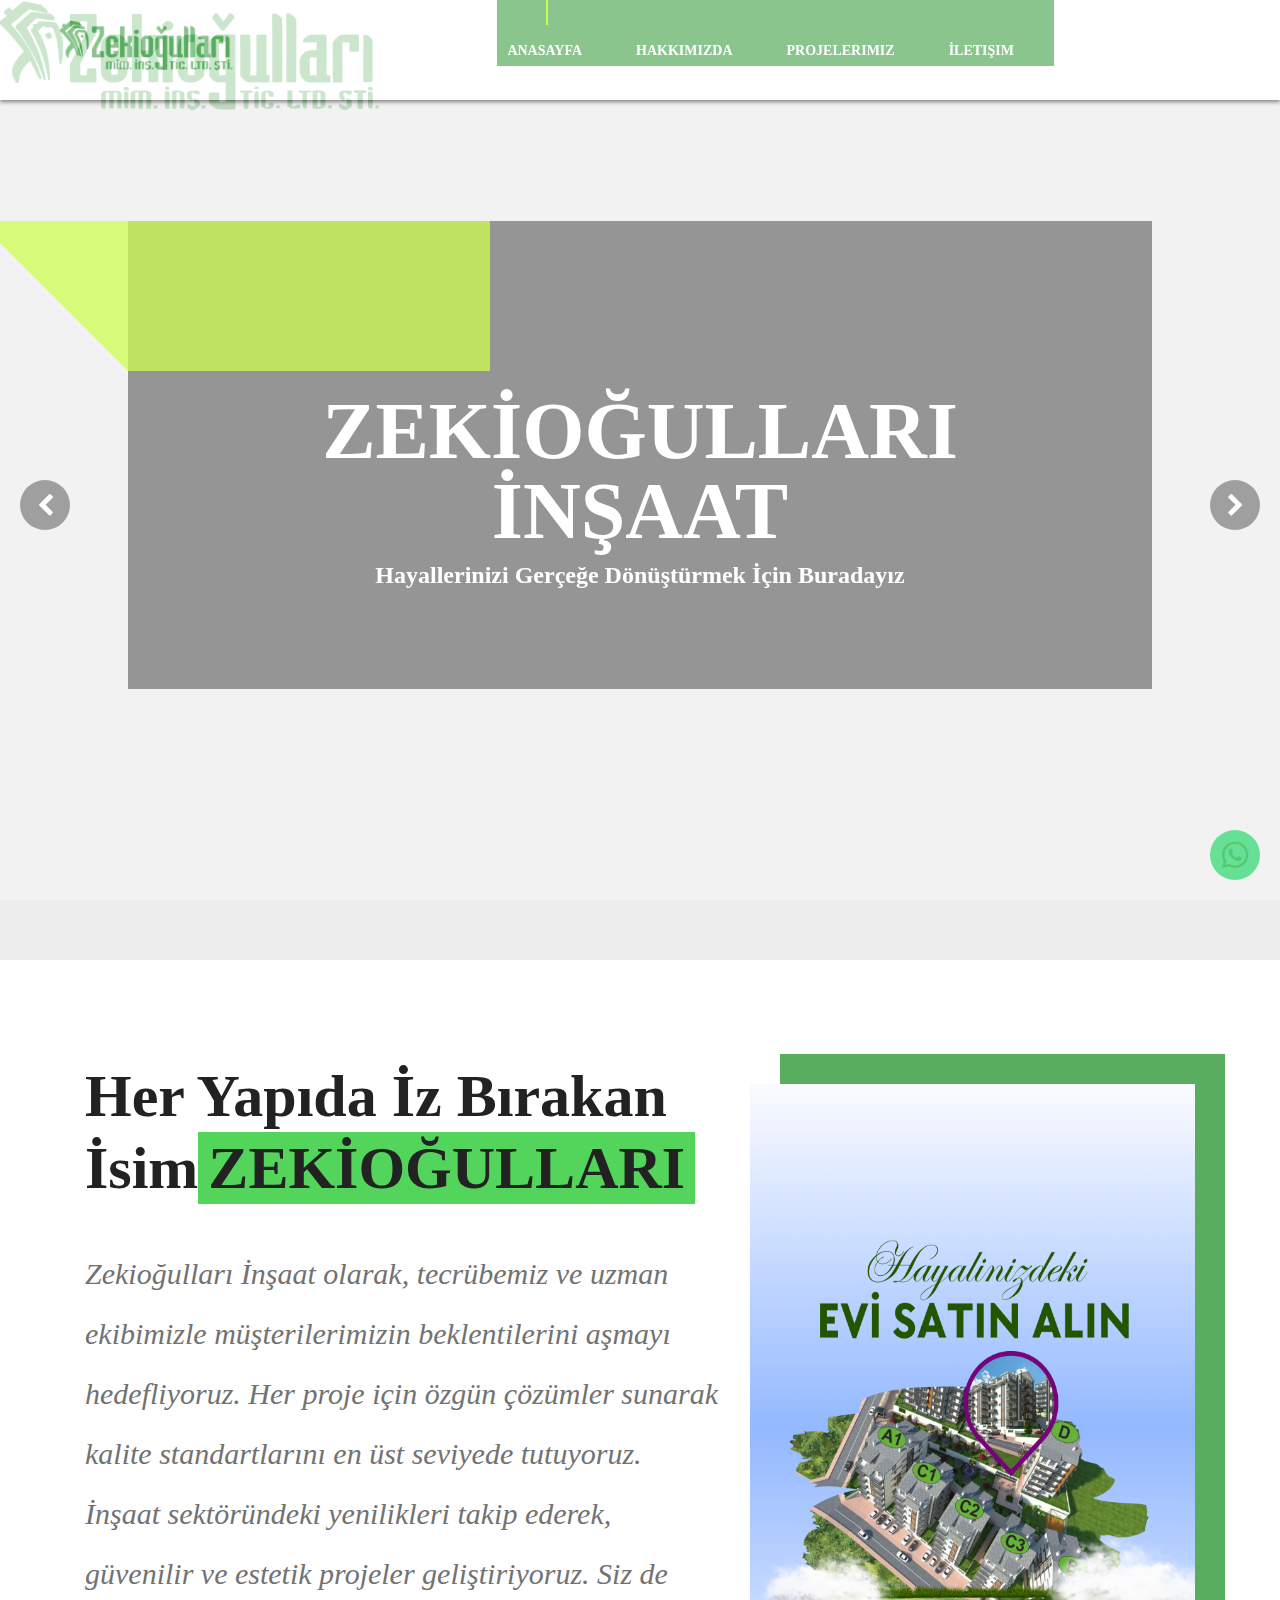
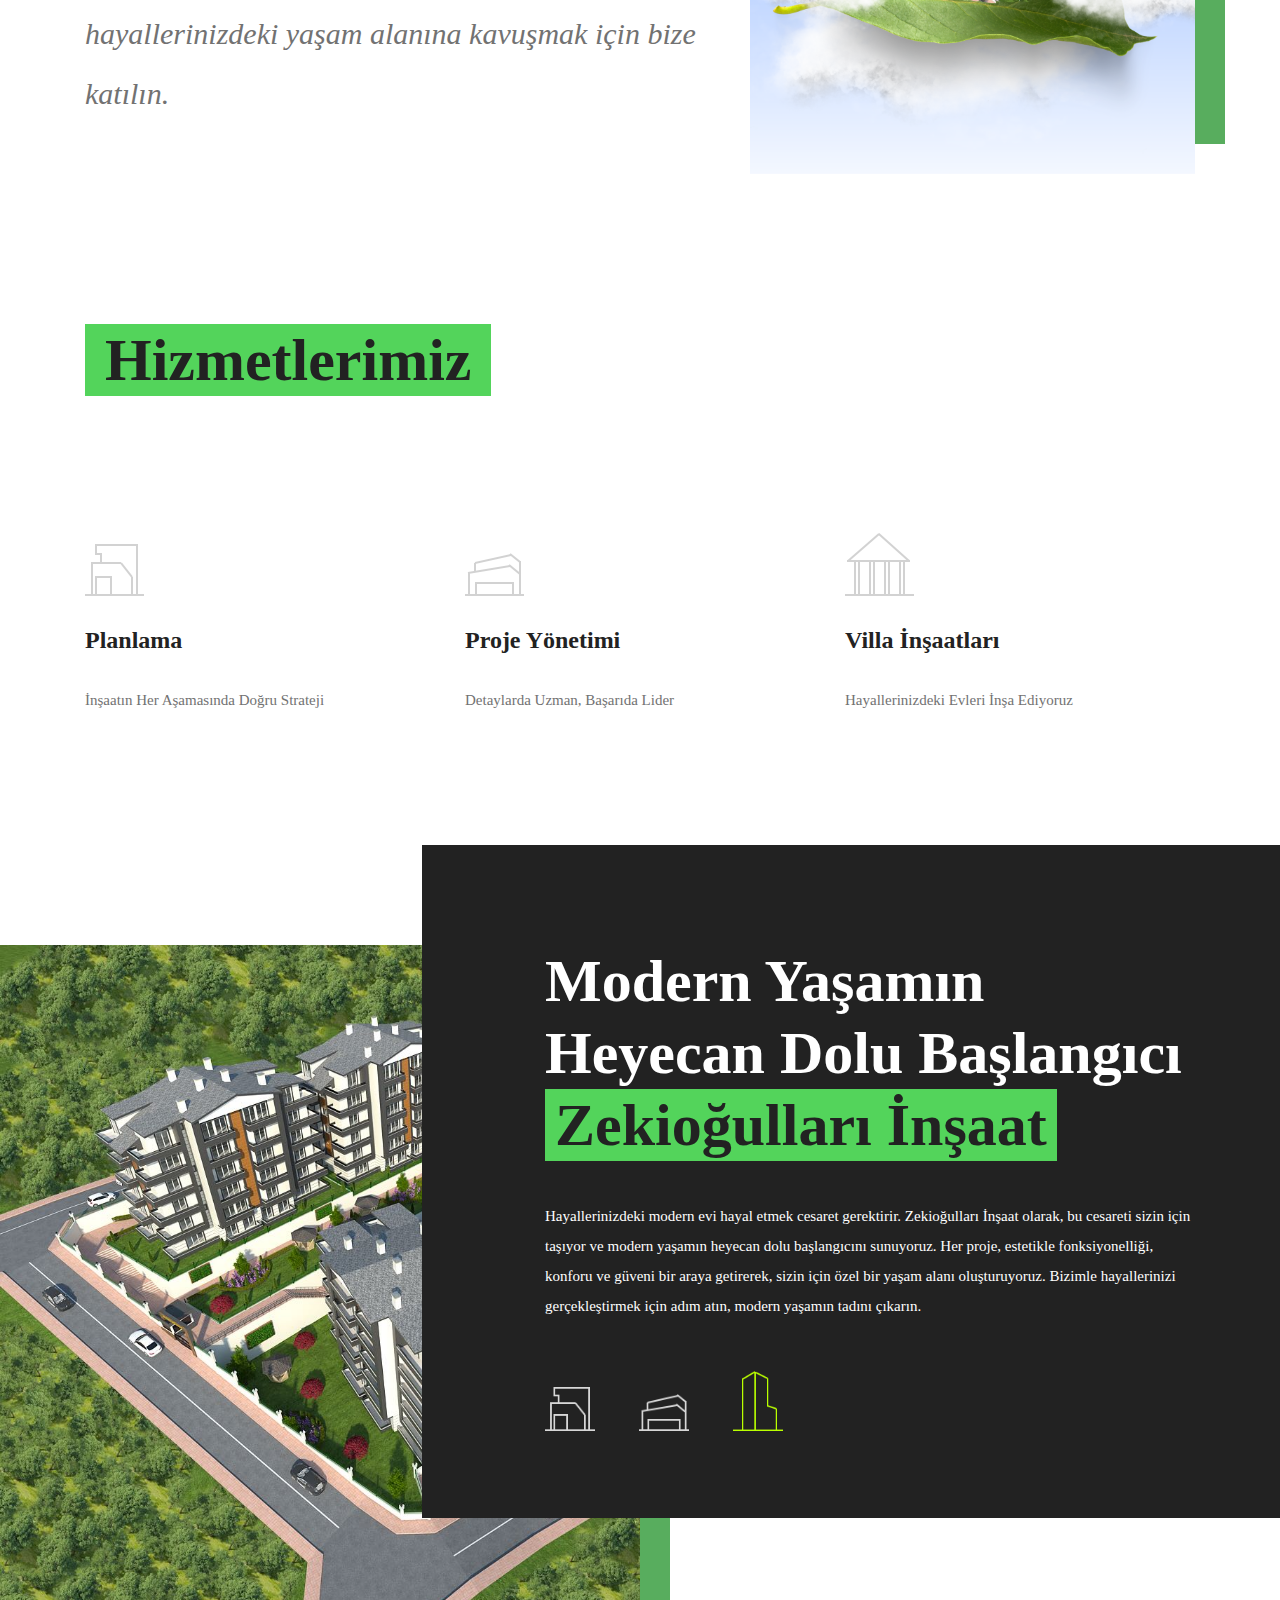
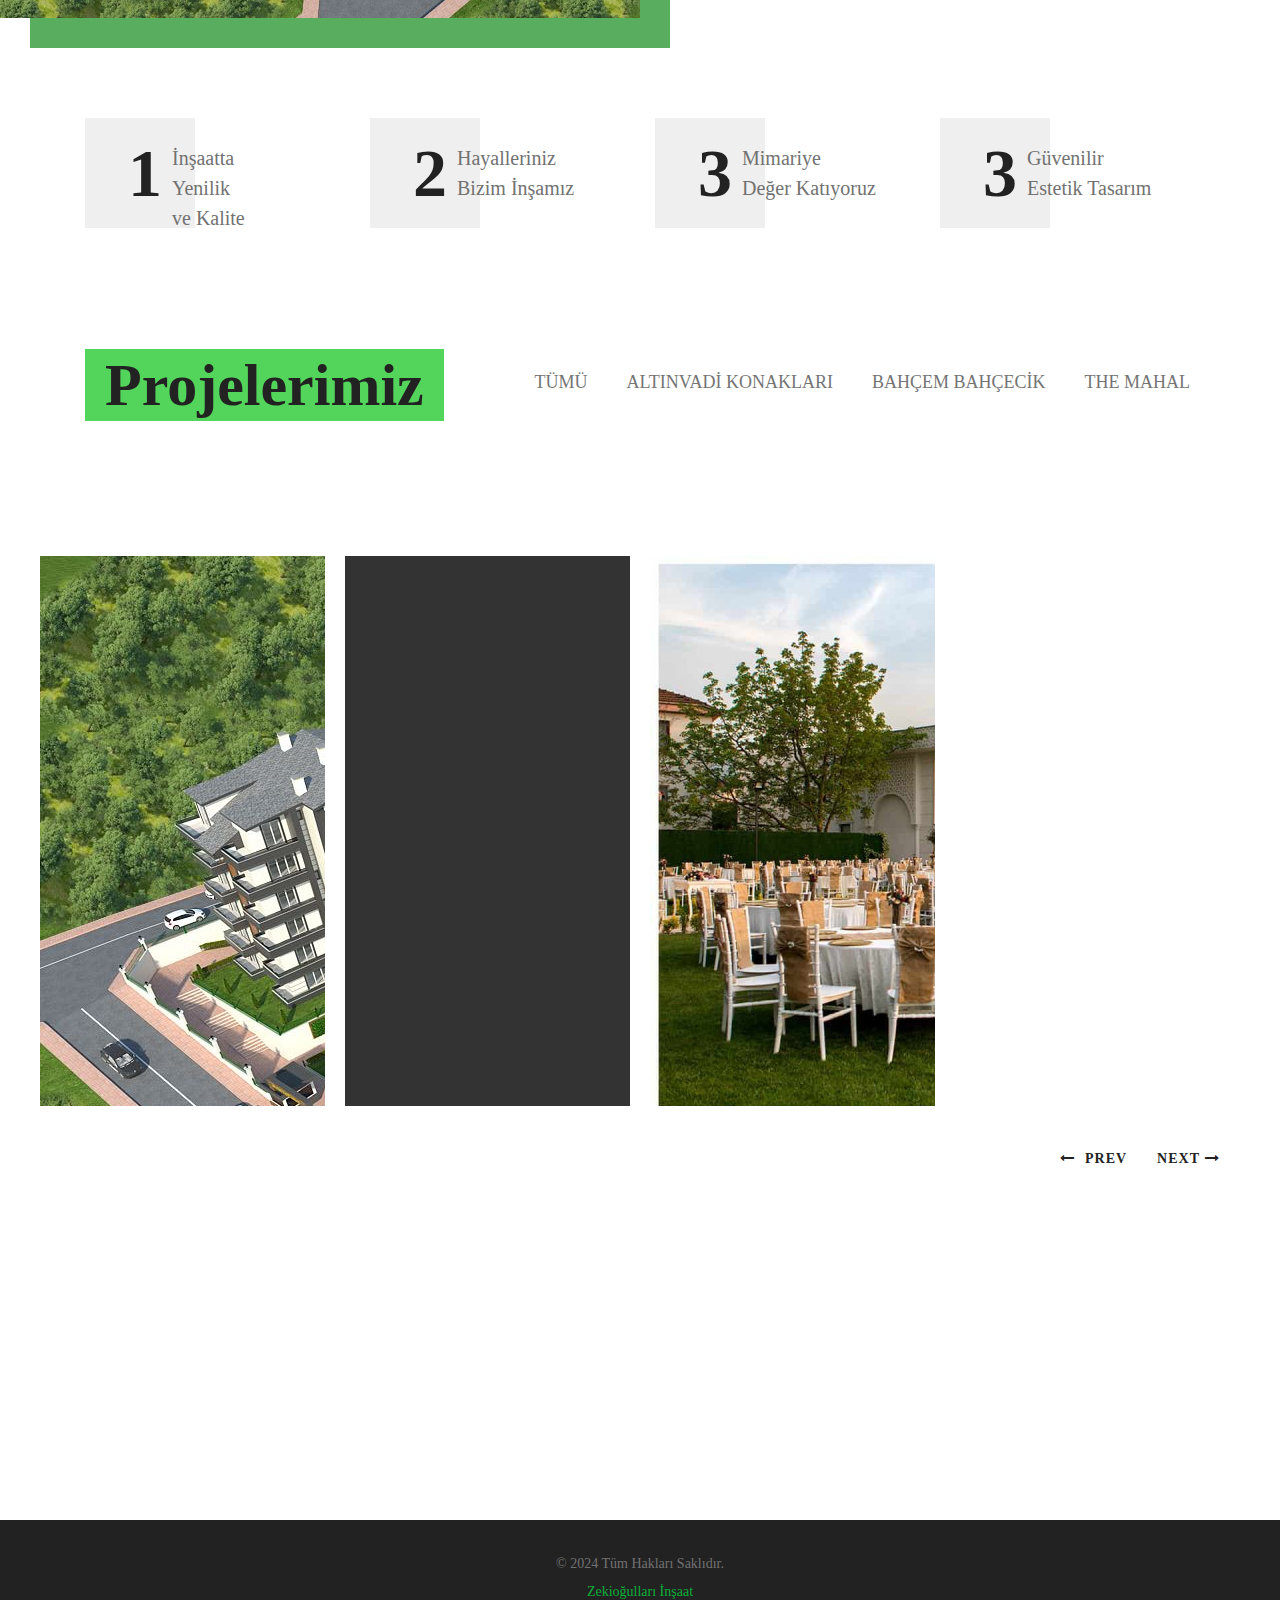
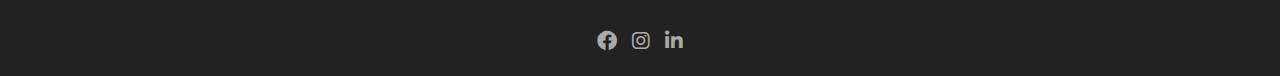
==== index.html @ 8545dc99 "xc" ====
<!DOCTYPE html>
<html lang="en">
  <head>
    <title>Zekioğulları İnşaat</title>
    <meta charset="UTF-8" />
    <meta
      name="description"
      content="Zekioğulları İnşaat, Başiskele, Kocaeli'de estetik ve güvenilir inşaat hizmetleri sunmaktadır. Projelerimizi keşfedin ve bizimle iletişime geçin."
    />
    <meta
      name="keywords"
      content="zekioğulları inşaat, başiskele inşaat firmaları, kocaeli inşaat şirketleri, estetik inşaat projeleri"
    />
    <meta name="viewport" content="width=device-width, initial-scale=1.0" />
    <!-- Favicon -->
    <link href="img/logom.png" rel="shortcut icon" />
    <link
      rel="stylesheet"
      href="https://cdnjs.cloudflare.com/ajax/libs/font-awesome/6.0.0-beta3/css/all.min.css"
    />
    <!-- Google Fonts -->
    <link
      href="https://fonts.googleapis.com/css?family=Roboto:300,400,500,700"
      rel="stylesheet"
    />
    <!-- Stylesheets -->
    <link rel="stylesheet" href="css/bootstrap.min.css" />
    <link rel="stylesheet" href="css/font-awesome.min.css" />
    <link rel="stylesheet" href="css/animate.css" />
    <link rel="stylesheet" href="css/owl.carousel.css" />
    <link rel="stylesheet" href="css/style.css" />
    <a href="#" id="scrollToTopButton" class="scroll-to-top"
      ><i class="fa fa-angle-up"></i
    ></a>
  </head>
  <body>
    <!-- Page Preloder -->
    <div id="preloder">
		<!-- Logo -->
		<img class="logo" src="img/zlogo.png" alt="Your Logo">
		<!-- Loader -->
		<div class="loader"></div>
	</div>

    <!-- Header section start -->
    <header class="header-area">
      <a href="home.html" class="logo-area">
        <img style="height: 50px" src="img/zlogo.png" alt="" />
      </a>
      <div class="nav-switch">
        <i class="fa fa-bars"></i>
      </div>
      
    <div class="phone-number"><i class="fas fa-phone"></i> 0262 343 44 41</div>
      <nav class="nav-menu">
        <ul>
          <li class="active"><a href="index.html">Anasayfa</a></li>
          <li><a href="about.html">Hakkımızda</a></li>
          <li><a href="portfolio.html">Projelerimiz</a></li>
          <li><a href="contact.html">İletişim</a></li>
        </ul>
      </nav>
    </header>
    <!-- Header section end -->

    <!-- Hero section start -->
	
    <section class="hero-section">
      <div class="hero-slider">
        <div class="hero-slide-item set-bg" data-setbg="img/bggg.jpg">
          <div class="slide-inner">
            <div class="slide-content">
              <h2>ZEKİOĞULLARI İNŞAAT</h2>
              <h3 style="color: white">
                Hayallerinizi Gerçeğe Dönüştürmek İçin Buradayız
              </h3>
            </div>
          </div>
        </div>
        <div class="hero-slide-item set-bg" data-setbg="img/bgg.jpg ">
          <div class="slide-inner">
            <div class="slide-content">
              <h2>ZEKİOĞULLARI İNŞAAT</h2>
              <h3 style="color: white">Estetik Tasarımlar, Güçlü İnşaatlar</h3>
            </div>
          </div>
        </div>
      </div>
    </section>
    <!-- Hero section end -->
    <!-- <div class="divider"></div> -->
    <!-- Intro section start -->
    <section class="intro-section pt100 pb50">
      <div class="container">
        <div class="row">
          <div class="col-lg-7 intro-text mb-5 mb-lg-0">
            <h2 class="sp-title">
              Her Yapıda İz Bırakan İsim<span>ZEKİOĞULLARI</span>
            </h2>
            <p style="font-size: 30px; font-style: italic">
              Zekioğulları İnşaat olarak, tecrübemiz ve uzman ekibimizle
              müşterilerimizin beklentilerini aşmayı hedefliyoruz. Her proje
              için özgün çözümler sunarak kalite standartlarını en üst seviyede
              tutuyoruz. İnşaat sektöründeki yenilikleri takip ederek, güvenilir
              ve estetik projeler geliştiriyoruz. Siz de hayallerinizdeki yaşam
              alanına kavuşmak için bize katılın.
            </p>
          </div>
          <div style="display: inline-flex; " class="col-lg-5 pt-4 ">
            <img style="box-shadow: 30px -30px #58ad5e;" src="img/hayal.png" alt="" />
          </div>
        </div>
      </div>
    </section>
	
    <!-- Intro section end -->

    <!-- Service section start -->
    <section class="service-section spad">
      <div class="container">
        <div class="section-title">
          <h2>Hizmetlerimiz</h2>
        </div>
        <div class="row">
          <div  class="col-lg-4 col-md-6">
            <div class="service-box">
              <div class="sb-icon">
                <div class="sb-img-icon">
                  <img src="img/icon/dark/1.png" alt="" />
                </div>
              </div>
              <h3>Planlama</h3>
              <p>İnşaatın Her Aşamasında Doğru Strateji</p>
            
            </div>
          </div>
          <div class="col-lg-4 col-md-6">
            <div class="service-box">
              <div class="sb-icon">
                <div class="sb-img-icon">
                  <img src="img/icon/dark/2.png" alt="" />
                </div>
              </div>
              <h3>Proje Yönetimi</h3>
              <p>Detaylarda Uzman, Başarıda Lider</p>
              
            </div>
          </div>
          <div class="col-lg-4 col-md-6">
            <div class="service-box">
              <div class="sb-icon">
                <div class="sb-img-icon">
                  <img src="img/icon/dark/6.png" alt="" />
                </div>
              </div>
              <h3>Villa İnşaatları</h3>
              <p>Hayallerinizdeki Evleri İnşa Ediyoruz</p>
              
            </div>
          </div>
        </div>
      </div>
    </section>
    <!-- Service section end -->

    <!-- CTA section start -->
    <section class="cta-section pt100 pb50">
      <div class="cta-image-box"></div>
      <div class="container">
        <div class="row">
          <div class="col-lg-7 pl-lg-0 offset-lg-5 cta-content">
            <h2 class="sp-title">
              Modern Yaşamın Heyecan Dolu Başlangıcı
              <span>Zekioğulları İnşaat</span>
            </h2>
            <p>
              Hayallerinizdeki modern evi hayal etmek cesaret gerektirir.
              Zekioğulları İnşaat olarak, bu cesareti sizin için taşıyor ve
              modern yaşamın heyecan dolu başlangıcını sunuyoruz. Her proje,
              estetikle fonksiyonelliği, konforu ve güveni bir araya getirerek,
              sizin için özel bir yaşam alanı oluşturuyoruz. Bizimle
              hayallerinizi gerçekleştirmek için adım atın, modern yaşamın
              tadını çıkarın.
            </p>
            <div class="cta-icons">
              <div class="cta-img-icon">
                <img src="img/icon/light/1.png" alt="" />
              </div>
              <div class="cta-img-icon">
                <img src="img/icon/light/2.png" alt="" />
              </div>
              <div class="cta-img-icon">
                <img src="img/icon/color/3.png" alt="" />
              </div>
            </div>
          </div>
        </div>
      </div>
    </section>
    <!-- CTA section end -->

    <!-- Milestones section start -->
    <section class="milestones-section spad">
      <div class="container">
        <div class="row">
          <div class="col-lg-3 col-md-6">
            <div class="milestone">
              <h2>1</h2>
              <p>İnşaatta <br />Yenilik <br />ve Kalite</p>
            </div>
          </div>
          <div class="col-lg-3 col-md-6">
            <div class="milestone">
              <h2>2</h2>
              <p>Hayalleriniz <br />Bizim İnşamız</p>
            </div>
          </div>
          <div class="col-lg-3 col-md-6">
            <div class="milestone">
              <h2>3</h2>
              <p>Mimariye <br />Değer Katıyoruz</p>
            </div>
          </div>

          <div class="col-lg-3 col-md-6">
            <div class="milestone">
              <h2>3</h2>
              <p>Güvenilir<br />Estetik Tasarım</p>
            </div>
          </div>
        </div>
      </div>
    </section>
    <!-- Milestones section end -->

    <!-- Projects section start -->
    <div class="projects-section pb50">
      <div class="container">
        <div class="row">
          <div class="col-lg-3">
            <div class="section-title">
              <h1>Projelerimiz</h1>
            </div>
          </div>
          <div class="col-lg-9">
            <ul class="projects-filter-nav">
              <li class="btn-filter" data-filter="*">TÜMÜ</li>
              <li class="btn-filter" data-filter=".altinvadi">
                ALTINVADİ KONAKLARI
              </li>
              <li class="btn-filter" data-filter=".cami">BAHÇEM BAHÇECİK</li>
              <li class="btn-filter" data-filter=".kenya">THE MAHAL</li>
            </ul>
          </div>
        </div>
      </div>
      <div id="projects-carousel" class="projects-slider">
        <div
          class="single-project set-bg altinvadi"
          data-setbg="img/projects/altvadi.jpg"
        >
          <div class="project-content">
            <h2>
              Altınvadi <br />
              Konakları
            </h2>
            <p>2022</p>
            <a href="altinvadi.html" class="seemore">İNCELE </a>
          </div>
        </div>
        <div class="single-project set-bg cami" data-setbg="img/bggg.jpg">
          <div class="project-content">
            <h2>Bahçem Bahçecik <br /></h2>
            <p>2024</p>
            <a href="bahcem-bahcecik.html" class="seemore">İNCELE </a>
          </div>
        </div>
        <div class="single-project set-bg kenya" data-setbg="img/mahal2.jpg">
          <div class="project-content">
            <h2>
              The <br />
              Mahal
            </h2>
            <p>2022</p>
            <a href="#" class="seemore">İNCELE </a>
          </div>
        </div>
      </div>
    </div>
    <!-- Projects section end -->

    <!-- Map section start -->
    <div class="map-container">
      <iframe
        src="https://www.google.com/maps/embed?pb=!1m18!1m12!1m3!1d19351.092636104537!2d29.909140406792232!3d40.72011800653967!2m3!1f0!2f0!3f0!3m2!1i1024!2i768!4f13.1!3m3!1m2!1s0x14cb44f5a404a3f7%3A0x75fffc3c91dc1cc4!2sBarbaros%2C%20Edanur%20Sk%20no%20%3A19%2C%2041090%20Ba%C5%9Fiskele%2FKocaeli!5e0!3m2!1str!2str&zoom=15"
        allowfullscreen=""
        loading="lazy"
        referrerpolicy="no-referrer-when-downgrade"
      ></iframe>
    </div>
    <!-- Map section end -->

    <!-- Footer section start -->
    <footer class="footer">
      <div class="footer-container">
        <div class="footer-content">
          <p>
            &copy; 2024 Tüm Hakları Saklıdır. <br />
            <a href="">Zekioğulları İnşaat</a>
          </p>
          <div class="social-icons">
            <a href="#"><i class="fab fa-facebook-f"></i></a>
            <a href="#"><i class="fab fa-instagram"></i></a>
            <a href="#"><i class="fab fa-linkedin"></i></a>
          </div>
        </div>
      </div>
      <a
        href="https://wa.me/900000000000"
        class="whatsapp-float"
        target="_blank"
      >
        <i class="fab fa-whatsapp"></i>
      </a>
    </footer>
    <!-- Footer section end -->

    <!-- Javascripts & Jquery -->

    <script src="js/jquery-2.1.4.min.js"></script>
    <script src="js/bootstrap.min.js"></script>
    <script src="js/isotope.pkgd.min.js"></script>
    <script src="js/owl.carousel.min.js"></script>
    <script src="js/jquery.owl-filter.js"></script>
    <script src="js/magnific-popup.min.js"></script>
    <script src="js/circle-progress.min.js"></script>
    <script src="js/main.js"></script>
    <script src="js/main.js"></script>
    <script>
      $(document).ready(function () {
        // Scroll event
        $(window).scroll(function () {
          if ($(this).scrollTop() > 100) {
            $("#scrollToTopButton").fadeIn();
          } else {
            $("#scrollToTopButton").fadeOut();
          }
        });

        // Click event
        $("#scrollToTopButton").click(function (e) {
          e.preventDefault();
          $("html, body").animate({ scrollTop: 0 }, 800);
        });
      });
    </script>
    <script>
      $(document).ready(function () {
        $(".hero-slider").owlCarousel({
          items: 1,
          loop: true,
          autoplay: true,
          autoplayTimeout: 5000,
          autoplayHoverPause: true, // Fare üzerine gelince durdurma
          autoplaySpeed: 800, // Geçiş hızını ayarlama
        });
      });
    </script>
  </body>
</html>
---- css/style.css ----
/* =================================
------------------------------------
  Arcade - Architecture
  Version: 1.0
 ------------------------------------ 
 ====================================*/





/*----------------------------------------*/
/* Template default CSS
/*----------------------------------------*/
html,
body {
	height: 100%;
	font-family: "Poppins";
}
.scroll-to-top {
    position: fixed;
    bottom: 20px;
    left: 20px;
    display: none;
    width: 40px;
    height: 40px;
    background-color: #58ad5e;
    color: white;
    text-align: center;
    line-height: 40px;
    border-radius: 50%;
    z-index: 1000;
    cursor: pointer;
    box-shadow: 0 2px 5px rgba(0,0,0,0.3);
}

.scroll-to-top:hover {
    background-color: #128c7e;
}

.scroll-to-top i {
    font-size: 24px;
}
h1,
h2,
h3,
h4,
h5,
h6 {
	color: #222222;
	margin: 0;
	margin-bottom: 10px;
	font-weight: 700;
}

h1 {
	font-size: 60px;
	margin-bottom: 40px;
}

h1 span {
	background: #58ad5e;
	padding: 0 10px;
	color: #222222;
	display: inline-block;
}

h2 {
	font-size: 36px;
}

h3 {
	font-size: 24px;
	margin-bottom: 30px;
}

h4 {
	font-size: 15px;
}

p {
	font-size: 15px;
	color: #727272;
	line-height: 2;
}

img {
	max-width: 100%;
}

input:focus,
select:focus,
button:focus,
textarea:focus {
	outline: none;
}

a:hover,
a:focus {
	text-decoration: none;
	outline: none;
}

ul,
ol {
	padding: 0;
	margin: 0;
}

/*------------------------
  Helper css
--------------------------*/
.sp-title {
	font-size: 60px;
	margin-bottom: 40px;
}

.sp-title span {
	background: #53d45b;
	padding: 0 10px;
	color: #222222;
	display: inline-block;
}

.pt100 {
	padding-top: 100px;
}

.pb100 {
	padding-bottom: 100px;
}

.pt50 {
	padding-top: 50px;
}

.pb50 {
	padding-bottom: 50px;
}

.mb100 {
	margin-bottom: 100px;
}

.spad {
	padding: 100px 0;
}

.section-title {
	margin-bottom: 75px;
}

.section-title h1,
.section-title h2 {
	display: inline-block;
	background: #53d45b;
	padding: 0 20px;
	margin-bottom: 0;
	font-size: 60px;
}

.set-bg {
	background-size: cover;
	background-repeat: no-repeat;
}

/*------------------------
  Common element css
--------------------------*/
/*=== Preloder ===*/
#preloder {
	position: fixed;
	width: 100%;
	height: 100%;
	top: 0;
	left: 0;
	z-index: 999999;
	background: #fff;
}

.loader {
	width: 30px;
	height: 30px;
	border: 3px solid #000;
	position: absolute;
	top: 50%;
	left: 50%;
	margin-top: -13px;
	margin-left: -13px;
	border-radius: 60px;
	border-left-color: transparent;
	animation: loader 0.8s linear infinite;
	-webkit-animation: loader 0.8s linear infinite;
	}

@keyframes loader {
	0% {
		transform: rotate(0deg);
	}
	50% {
		transform: rotate(180deg);
	}
	100% {
		transform: rotate(360deg);
	}
}

@-webkit-keyframes loader {
	0% {
		-webkit-transform: rotate(0deg);
	}
	50% {
		-webkit-transform: rotate(180deg);
	}
	100% {
		-webkit-transform: rotate(360deg);
	}
}
.site-btn {
	display: inline-block;
	font-weight: 700;
	border: 4px solid;
	min-width: 200px;
	text-align: center;
	padding: 19px 0;
	position: relative;
	background-color: transparent;
	margin-right: 15px;
	z-index: 1;
}

.site-btn:after,
.site-btn:before {
	position: absolute;
	content: "";
	width: 26px;
	height: 4px;
	right: -15px;
}

.site-btn:after {
	bottom: 8px;
}

.site-btn:before {
	bottom: 18px;
}

.site-btn.sb-light {
	color: #fff;
}

.site-btn.sb-light:after,
.site-btn.sb-light:before {
	background: #fff;
}

.site-btn.sb-dark {
	color: #222222;
}

.site-btn.sb-dark:after,
.site-btn.sb-dark:before {
	background: #222222;
}

.site-btn.sb-solid-color {
	background: #baff00;
	border-color: #baff00;
}

.site-btn.sb-solid-color:after,
.site-btn.sb-solid-color:before {
	background: #222222;
}

.site-btn.sb-solid-dark {
	background: #222;
	border-color: #222;
	color: #baff00;
}

.site-btn.sb-solid-dark:after,
.site-btn.sb-solid-dark:before {
	background: #baff00;
}

.element {
	margin-bottom: 100px;
}

/*===  Accordion ===*/
.accordion-area .panel {
	margin-bottom: 15px;
}

.accordion-area .panel-header {
	background: #f0f0f0;
	display: block;
	padding: 12px 50px;
	font-size: 14px;
	font-weight: 700;
	position: relative;
	-webkit-transition: all 0.4s ease-out 0s;
	-o-transition: all 0.4s ease-out 0s;
	transition: all 0.4s ease-out 0s;
}

.accordion-area .panel-header.active {
	background: #baff00;
}

.accordion-area .panel-header.active .panel-link:after {
	content: "-";
}

.accordion-area .panel-header.active .panel-link.collapsed:after {
	content: "+";
}

.accordion-area .panel-link {
	position: absolute;
	right: 0;
	top: 0;
	height: 100%;
	width: 50px;
	background: #baff00;
	border: none;
	cursor: pointer;
}

.accordion-area .panel-body p {
	font-size: 14px;
	margin-bottom: 0;
	padding-top: 25px;
}

.accordion-area .panel-body {
	padding: 0 5px;
}

.accordion-area .panel-link:after {
	content: "+";
	position: absolute;
	left: 50%;
	font-size: 16px;
	font-weight: 700;
	top: 50%;
	line-height: 16px;
	margin-top: -8px;
	margin-left: -4px;
}

/*===  Tab  ===*/
.tab-element .nav-tabs {
	border-bottom: none;
	margin-bottom: 35px;
}

.tab-element .nav-tabs .nav-link {
	border: none;
	background: #f0f0f0;
	border-radius: 0;
	margin-right: 5px;
	font-size: 14px;
	font-weight: 500;
	color: #222;
	padding: 15px 30px;
}

.tab-element .nav-tabs .nav-link.active {
	background: #baff00;
}

.tab-element .nav-tabs .nav-link.active,
.tab-element .nav-tabs .nav-link:hover {
	border: none;
}

.tab-element .tab-pane h4 {
	font-size: 18px;
	margin: 25px 0 20px;
}

.tab-element .tab-pane p {
	font-size: 14px;
}

/*===  Loader ===*/
.circle-progress {
	text-align: center;
	padding-top: 30px;
	display: inline-block;
}

.circle-progress .prog-circle {
	position: relative;
	margin-bottom: -155px;
}

.circle-progress .prog-circle:after {
	position: absolute;
	content: "";
	width: 177px;
	height: 177px;
	left: 9px;
	top: 9px;
	border-radius: 50%;
	border: 2px solid #fff;
	z-index: 1;
}

.circle-progress canvas {
	-webkit-transform: rotate(90deg);
	-ms-transform: rotate(90deg);
	transform: rotate(90deg);
}

.circle-progress .progress-info {
	width: 100%;
	border-radius: 150px;
	margin: 0 auto;
	padding-top: 22px;
}

.circle-progress .progress-info h2 {
	font-size: 48px;
}

.circle-progress .prog-title {
	text-align: center;
	margin-top: 100px;
}

.circle-progress .prog-title h3 {
	font-size: 18px;
	color: #727272;
}

.img-popup-warp .mfp-content {
	opacity: 0;
	-webkit-transform: scale(0.8);
	    -ms-transform: scale(0.8);
	        transform: scale(0.8);
	-webkit-transition: all 0.4s;
	-o-transition: all 0.4s;
	transition: all 0.4s;
}

.img-popup-warp.mfp-ready .mfp-content {
	opacity: 1;
	-webkit-transform: scale(1);
	    -ms-transform: scale(1);
	        transform: scale(1);
}

/*----------------------------------------*/
/*  Header CSS
/*----------------------------------------*/
.header-area {

	border-color: #000000;
	background-color: white;
	position: fixed;
	width: 100%;
	top: 0;
	z-index: 50;
	box-shadow: 0 2px 4px rgba(0, 0, 0, 0.684); /* Hafif gölge (isteğe bağlı) */
	
	
}

.logo-area {
	
	float: left;
	display: inline-block;
	background: #ffffff;
	padding: 20px 60px 30px;
	
}

.phone-number {
    float: right;
    display: inline-block;
    padding: 10px 20px;
    background:transparent; /* Gradient renk geçişi */
    font-weight: 700;
    letter-spacing: 1px;
    margin-top: 20px;
    margin-right: 50px;
    border-radius: 5px;
    color: white;
    border: none;
    cursor: pointer;
    transition: background-color 0.3s; /* Arka plan rengi geçiş efekti */
}

.phone-number:hover {
    background: linear-gradient(to right, #45a049, #4CAF50); /* Hover durumunda gradient renk geçişi */
}

.nav-switch {
	display: none;
}
.divider {
    border-top: 30px solid #58ad5e; /* Yeşil renk */
    margin-top: 0;
    margin-bottom: 10px;
	box-shadow:#000000;
}
.divider2 {
    border-top: 12px solid #58ad5e; /* Yeşil renk */
    margin-top: 10px;
    margin-bottom: 10px;
}
.nav-menu {
	background-color: #58ad5e;
	
	display: inline-block;
	float: right;
	
}

.nav-menu ul {
	
	list-style: none;
}

.nav-menu ul li {
	
	display: inline;
}

.nav-menu ul li a {
	display:inline-block;
	padding: 40px 10px 5px;
	text-transform: uppercase;
	margin-right: 30px;
	font-size: 14px;
	color: #ffffff;
	font-weight: 700;
	position: relative;
}

.nav-menu ul li a:after {
	position: absolute;
	content: "";
	width: 2px;
	height: 0;
	left: 50%;
	margin-left: 1px;
	top: 0;
	background: #baff00;
	-webkit-transition: all 0.4s;
	-o-transition: all 0.4s;
	transition: all 0.4s;
}

.nav-menu ul li a:hover:after {
	height: 25px;
}

.nav-menu ul li.active>a:after {
	height: 25px;
}

/*---------------------------------------*/
/*  Hero Section CSS
/*----------------------------------------*/
.hero-section {
	height: 960px;
	background: #ededed;
	position: relative;
}

.left-bar {
	position: absolute;
	width: 100px;
	height: 100%;
	
	z-index: 20;
}

.left-bar .left-bar-content {
	position: absolute;
	width: 100%;
	bottom: 0;
	text-align: center;
	margin-bottom: 90px;
}

.social-links a {
	display: block;
	color: #838383;
	margin-bottom: 20px;
	font-size: 20px;
	-webkit-transition: all 0.4s;
	-o-transition: all 0.4s;
	transition: all 0.4s;
}

.social-links a:hover {
	color: #baff00;
}

.hero-right-text {
	position: absolute;
	right: 140px;
	-webkit-transform: rotate(-90deg);
	    -ms-transform: rotate(-90deg);
	        transform: rotate(-90deg);
	-webkit-transform-origin: right center;
	    -ms-transform-origin: right center;
	        transform-origin: right center;
	bottom: 60%;
	z-index: 30;
	color: #fff;
	text-transform: uppercase;
	letter-spacing: 20px;
}

.hero-slider .hero-slide-item {
	
	
	width: 100%;
	height: 960px;
	display: table;
}

.hero-slider .hero-slide-item {
    display: flex;
    justify-content: center; /* Yatayda hizalama */
    align-items: center; /* Dikeyde hizalama */
    height: 960px; /* İçeriğin yüksekliği */
}

.hero-slider .hero-slide-item .slide-inner {
    width: 100%; /* İçeriğin genişliği */
    text-align: center; /* İçeriği yatayda ortala */
}
.hero-slider .owl-nav {
    position: absolute;
    top: 50%;
    transform: translateY(-50%);
    width: 100%;
}

.hero-slider .owl-nav .owl-prev {
    left: 20px; /* Sol kenara yerleştir */
}

.hero-slider .owl-nav .owl-next {
    right: 20px; /* Sağ kenara yerleştir */
}

.hero-slider .owl-nav .owl-prev,
.hero-slider .owl-nav .owl-next {
    display: inline-block;
    font-size: 0;
    width: 50px;
    height: 50px;
    line-height: 50px;
    text-align: center;
    background-color: rgba(0, 0, 0, 0.5);
    border-radius: 50%;
    color: #fff;
    position: fixed;
    top: 0;
}

.hero-slider .owl-nav .owl-prev::before,
.hero-slider .owl-nav .owl-next::before {
    font-family: FontAwesome;
    font-size: 24px;
    line-height: 50px;
}

.hero-slider .owl-nav .owl-prev::before {
    content: '\f053';
}

.hero-slider .owl-nav .owl-next::before {
    content: '\f054';
}

.slide-num-holder {
	width: 153px;
	height: 250px;
	position: absolute;
	right: 60px;
	background: rgba(18, 18, 18, 0.95);
	bottom: -40px;
	z-index: 111;
	text-align: right;
	padding-right: 20px;
	padding-top: 60px;
	color: #fff;
	font-weight: 700;
}

.slide-num-holder span {
	font-size: 48px;
	color: #baff00;
	position: relative;
	top: -10px;
	right: -10px;
}

.slide-content {
    background-color: #00000090;
    margin: 0 10%; /* Sağdan ve soldan yüzde 10'lik boşluklar */
    margin-bottom: 50px;
    padding: 170px 50px 70px; /* Kenar boşlukları */
    position: relative;
    opacity: 0;
    -webkit-transition: all 0.6s;
    -o-transition: all 0.6s;
    transition: all 0.6s;
    max-width: 80%; /* Maksimum genişlik */
}



.slide-content:after {
    position: absolute;
    content: "";
    height: calc(100% + 50px);
    width: 50%; /* Yatay olarak ekranın yarısına kadar uzanacak */
    border-top: 150px solid #baff00;
    border-left: 150px solid transparent;
    border-bottom: 150px solid transparent;
    top: 0;
    left: -150px; /* Ekranın yarısından sola doğru kaydır */
    opacity: 0.73;
}


.slide-content h2 {
	color: #fff;
	font-size: 80px;
	line-height: 80px;
}

.owl-item.active .slide-content {
	opacity: 1;
}

/*----------------------------------------*/
/*  Intro Section CSS
/*----------------------------------------*/
.intro-text p {
	margin-bottom: 50px;
}

/*----------------------------------------*/
/*  Service Section CSS
/*----------------------------------------*/
.service-box {
	margin-bottom: 30px;
}

.service-box .sb-icon {
	margin-bottom: 30px;
	width: 100px;
	height: 125px;
	text-align: center;
	position: relative;
	overflow: hidden;
	background-color: transparent;
	-webkit-transition: all 0.4s;
	-o-transition: all 0.4s;
	transition: all 0.4s;
}

.service-box .sb-icon .sb-img-icon {
	position: absolute;
	left: 0;
	bottom: 0;
	-webkit-transition: all 0.3s;
	-o-transition: all 0.3s;
	transition: all 0.3s;
}

.service-box .sb-icon .sb-img-icon img {
	opacity: 0.2;
	max-height: 70px;
	-webkit-transition: all 0.3s;
	-o-transition: all 0.3s;
	transition: all 0.3s;
}

.service-box .sb-icon::after {
	content: "";
	position: absolute;
	width: 100%;
	height: 100%;
	background: #fff;
	left: 25px;
	top: -80px;
	-webkit-transform: rotate(-65deg);
	    -ms-transform: rotate(-65deg);
	        transform: rotate(-65deg);
}

.service-box .readmore {
	font-size: 12px;
	font-weight: 700;
	color: #222222;
	display: inline-block;
	padding: 2px 0;
	background-color: transparent;
	-webkit-transition: all 0.4s;
	-o-transition: all 0.4s;
	transition: all 0.4s;
}

.service-box:hover .sb-icon {
	background-color: #53d45b;
}

.service-box:hover .sb-icon .sb-img-icon {
	left: 15px;
	margin-bottom: 5px;
}

.service-box:hover .sb-icon .sb-img-icon img {
	opacity: 1;
}

.service-box:hover .readmore {
	background-color: #53d45b;
	padding: 2px 10px;
}

/*----------------------------------------*/
/*  CTA Section CSS
/*----------------------------------------*/
.cta-section {
	position: relative;
	margin-bottom: 100px;
}

.cta-section:after {
	content: "";
	position: absolute;
	width: 67%;
	height: 100%;
	right: 0;
	top: 0;
	background: #222222;
	z-index: 2;
}

.cta-section .cta-image-box {
	box-shadow: 30px 30px #58ad5e;
display: inline-flex; 
	position: absolute;
	width: 50%;
	height: 100%;
	left: 0;
	background-image: url("../img/bgg.jpg");
	background-repeat: no-repeat;
	background-size: cover;
}

.cta-section .container {
	position: relative;
	z-index: 9;
}

.cta-section .cta-content h2 {
	color: #fff;
}
.map-container {
    position: relative;
    width: 100%;
    height: 300px; /* Tüm ekran yüksekliğini kaplar */
    overflow: hidden;
}

.map-container iframe {
    position: absolute;
    top: 0;
    left: 0;
    width: 100%;
    height: 300px;
    border: none; /* Kenarlığı kaldır */
}
.cta-section .cta-content p {
	color: #fff;
	margin-bottom: 30px;
}
#map {
	width: 100%;
	height: 100vh; /* Tüm ekran yüksekliğini kaplar */
}
.cta-section .cta-content .cta-img-icon {
	display: inline-block;
	height: 80px;
	position: relative;
	width: 50px;
	margin-right: 40px;
	margin-bottom: 30px;
}

.cta-section .cta-content .cta-img-icon:last-child {
	margin-right: 0;
}

.cta-section .cta-content .cta-img-icon img {
	position: absolute;
	left: 0;
	bottom: 0;
	max-height: 100%;
}

/*----------------------------------------*/
/*  Milestones Section CSS
/*----------------------------------------*/
.milestone {
	min-height: 110px;
	padding-left: 43px;
	padding-top: 15px;
	position: relative;
}

.milestone h2 {
	margin-bottom: 0;
	font-size: 68px;
	display: inline-block;
	float: left;
	position: relative;
	z-index: 1;
}

.milestone p {
	float: left;
	font-size: 20px;
	margin-top: 10px;
	margin-left: 10px;
	line-height: 1.5;
	position: relative;
	z-index: 1;
	font-weight: 500;
}

.milestone:after {
	position: absolute;
	content: "";
	width: 110px;
	height: 110px;
	left: 0;
	top: 0;
	background: #efefef;
	-webkit-transition: all 0.3s;
	-o-transition: all 0.3s;
	transition: all 0.3s;
}

.milestone:hover:after {
	background: #53d45b;
}

/*----------------------------------------*/
/*  Projects Section CSS
/*----------------------------------------*/
.projects-filter-nav {
	list-style: none;
	text-align: right;
	margin-top: 20px;
}

.projects-filter-nav li {
	display: inline-block;
	margin-left: 25px;
	color: #747474;
	font-size: 18px;
	font-weight: 500;
	padding: 0 5px;
	cursor: pointer;
	-webkit-transition: .4s;
	-o-transition: .4s;
	transition: .4s;
}

.projects-filter-nav li.btn-active {
	background: #baff00;
	color: #222222;
}

.projects-slider {
	padding: 0 40px;
	margin-top: 60px;
}

.projects-slider .single-project {
	height: 550px;
	width: 100%;
	background: #333;
	-o-transition: .8s;
	transition: .8s;
	-webkit-transition: .8s;
	-ms-transform: translateX(0);
	    transform: translateX(0);
	-webkit-transform: translateX(0);
	opacity: 1;
}

.projects-slider .single-project .project-content {
	padding: 50px;
	height: 100%;
	background: rgba(13, 13, 13, 0.5);
	-webkit-transition: all 0.4s ease 0s;
	-o-transition: all 0.4s ease 0s;
	transition: all 0.4s ease 0s;
	opacity: 0;
}

.projects-slider .single-project .project-content h2 {
	color: #fff;
	font-weight: 500;
	position: relative;
	top: 20px;
	-webkit-transition: all 0.6s ease 0s;
	-o-transition: all 0.6s ease 0s;
	transition: all 0.6s ease 0s;
}

.projects-slider .single-project .project-content p {
	color: #53d45b;
	font-weight: 500;
	position: relative;
	top: 40px;
	-webkit-transition: all 0.4s ease 0s;
	-o-transition: all 0.4s ease 0s;
	transition: all 0.4s ease 0s;
}

.projects-slider .single-project .seemore {
	position: absolute;
	right: 50px;
	bottom: 30px;
	background: #53d45b;
	font-size: 14px;
	font-weight: 700;
	color: #222;
	display: inline-block;
	padding: 2px 8px;
	-webkit-transition: all 0.4s ease 0s;
	-o-transition: all 0.4s ease 0s;
	transition: all 0.4s ease 0s;
}

.projects-slider .single-project:hover .project-content {
	opacity: 1;
}

.projects-slider .single-project:hover .project-content h2,
.projects-slider .single-project:hover .project-content p {
	top: 0;
}

.projects-slider .single-project:hover .seemore {
	bottom: 50px;
}

.projects-slider .single-project.__loading {
	opacity: 0;
	-ms-transform: translateX(40px);
	    transform: translateX(40px);
	-webkit-transform: translateX(40px);
}

.projects-slider .owl-nav {
	text-align: right;
	max-width: 1170px;
	margin: 40px auto 0;
}

.projects-slider .owl-nav .owl-prev,
.projects-slider .owl-nav .owl-next {
	display: inline-block;
	margin-right: 20px;
	font-size: 14px;
	font-weight: 700;
	color: #222222;
	letter-spacing: 1px;
	-webkit-transition: all 0.4s;
	-o-transition: all 0.4s;
	transition: all 0.4s;
	padding: 0 5px;
}

.projects-slider .owl-nav .owl-prev:hover,
.projects-slider .owl-nav .owl-next:hover {
	background: #baff00;
}

.projects-slider .owl-nav .owl-prev i {
	margin-right: 5px;
}

.projects-slider .owl-nav .owl-next {
	margin-right: 0px;
}

.projects-slider .owl-nav .owl-next i {
	margin-left: 5px;
}

/*----------------------------------------*/
/*  Client Section CSS
/*----------------------------------------*/
.client-slider .single-brand {
	display: table;
	height: 80px;
	width: 100%;
}

.client-slider .single-brand a {
	display: table-cell;
	vertical-align: middle;
	text-align: center;
}

.client-slider .single-brand a img {
	width: auto;
	margin: 0 auto;
	opacity: 0.2;
	-webkit-transition: all 0.4s;
	-o-transition: all 0.4s;
	transition: all 0.4s;
}

.client-slider .single-brand a:hover img {
	opacity: 1;
}

/*----------------------------------------*/
/*  Footer Section CSS
/*----------------------------------------*/
.footer{width: 100%;
	
}

.footer-section {
	padding-top: 110px;
	padding-bottom: 110px;
	border-top: 1px solid #c8c8c8;
	position: relative;
}

.footer-section .copyright {
	position: absolute;
	top: 50%;
	margin-top: -12px;
	left: 60px;
	color: #737373;
}

.footer-section .footer-social {
	width: 75px;
	text-align: center;
	position: absolute;
	right: 60px;
	top: -55px;
	padding-top: 20px;
	background: #222;
}

.footer-item ul {
	list-style: none;
}

.footer-item ul li {
	display: block;
	margin-bottom: 10px;
}

.footer-item ul li a {
	display: inline-block;
	font-size: 15px;
	font-weight: 500;
	color: #222222;
	padding: 0 5px;
}

.footer-item ul li a:hover {
	background: #baff00;
}

/*----------------------------------------*/
/*  Other pages CSS
/*----------------------------------------*/
.page-header-section {
	height: 445px;
	padding-top: 200px;
}

.page-header-section .header-title {
	font-size: 82px;
	color: #fff;
}

.page-header-section .header-title span {
	background: none;
	color: #baff00;
}

/*----------------------------------------*/
/*  About page CSS
/*----------------------------------------*/
.testimonials-section {
	position: relative;
	margin: 60px 0;
}

.testimonials-section h1 {
	color: #fff;
}

.testimonials-section:after {
	content: "";
	position: absolute;
	width: 67%;
	height: 100%;
	right: 0;
	top: 0;
	background: #222222;
	z-index: 2;
}

.testimonials-section .testimonials-image-box {
	position: absolute;
	width: 50%;
	height: calc(100% + 120px);
	left: 0;
	top: -60px;
	background-image: url("../img/cta-img.jpg");
	background-repeat: no-repeat;
	background-size: cover;
}

.testimonials-section .container {
	position: relative;
	z-index: 9;
}

.testimonials-section .qut {
	color: #baff00;
	font-size: 36px;
	margin-bottom: 20px;
}

.ts-item p {
	color: #fff;
	font-style: italic;
	margin-bottom: 50px;
}

.ts-item h4 {
	font-size: 15px;
	font-weight: 400;
	color: #baff00;
	margin-bottom: 0;
}

.ts-item span {
	font-size: 12px;
	color: #fff;
}

.team-member {
	padding-right: 67px;
	position: relative;
}

.team-member img {
	min-width: 100%;
}

.team-member .member-info {
	position: absolute;
	padding-left: 35px;
	padding-top: 10px;
	padding-bottom: 10px;
	width: 230px;
	background: #fff;
	bottom: 37px;
	right: 0;
	-webkit-box-shadow: 6px 7px 20px rgba(114, 114, 114, 0.21);
	        box-shadow: 6px 7px 20px rgba(114, 114, 114, 0.21);
	-webkit-transition: all 0.4s;
	-o-transition: all 0.4s;
	transition: all 0.4s;
}

.team-member .member-info h2 {
	font-size: 30px;
	margin-bottom: 0;
}
.footer {
    background-color: #222; /* Siyah arka plan */
    color: #aaa; /* Açık gri metin rengi */
    padding: 20px 0;
    text-align: center;
    position: relative;
}

.footer a {
    color: #0eaf39; /* Turuncu link rengi */
    text-decoration: none;
}

.footer-container {
    max-width: 1200px;
    margin: 0 auto;
    padding: 0 20px;
}

.footer-content {
    display: flex;
    flex-direction: column;
    align-items: center;
}

.footer-content p {
    margin: 10px 0;
    font-size: 14px; /* Küçük yazı boyutu */
}

.social-icons {
    display: flex;
    justify-content: center;
    gap: 15px;
    margin-top: 10px;
}

.social-icons a {
    color: #aaa; /* Açık gri ikon rengi */
    font-size: 20px; /* Küçük ikon boyutu */
}

.social-icons a:hover {
    color: #fff; /* Üzerine gelindiğinde beyaz renk */
}

.whatsapp-float {
    position: fixed;
    width: 50px;
    height: 50px;
    bottom: 20px;
    right: 20px;
    background-color: #25d366; /* WhatsApp yeşil rengi */
    color: #fff;
    border-radius: 50px;
    text-align: center;
    font-size: 30px;
    
    z-index: 1000;
}

.whatsapp-float:hover {
    background-color: #128c7e; /* Üzerine gelindiğinde koyu yeşil */
    color: #ffffff;
}

.whatsapp-float i {
    margin-top: 10px;
}

@media (max-width: 768px) {
    .footer-content {
        text-align: center;
    }
}
.team-member .member-info p {
	color: #222222;
	font-size: 15px;
	font-weight: 500;
	margin-bottom: 0;
}

.team-member:hover .member-info {
	background: #baff00;
	-webkit-box-shadow: 0px 0px 0px rgba(114, 114, 114, 0.21);
	        box-shadow: 0px 0px 0px rgba(114, 114, 114, 0.21);
}

.promo-section {
	padding-top: 90px;
	padding-bottom: 150px;
}

.promo-text h1 {
	margin-bottom: 20px;
}

.promo-text p {
	font-size: 16px;
	font-weight: 500;
	color: #222;
	margin-bottom: 0;
}

.slide-num-holder.test-slider {
	right: auto;
	left: 100%;
	bottom: -160px;
	width: 160px;
	height: 230px;
	padding-right: 30px;
	padding-top: 80px;
}

/*----------------------------------------*/
/*  Service page CSS
/*----------------------------------------*/
.service-slider {
	position: relative;
}

.service-slider .owl-controls {
	position: absolute;
	height: 100%;
	width: 14px;
	left: 0;
	top: 0;
	display: -ms-grid;
	display: grid;
}

.service-slider .owl-dots {
	display: table-cell;
	vertical-align: middle;
}

.service-slider .owl-dots .owl-dot {
	width: 14px;
	height: 13px;
	margin-bottom: 10px;
	background: #e8e8e8;
}

.service-slider .owl-dots .owl-dot.active {
	background: #baff00;
}

.service-text h2 {
	font-size: 30px;
	margin-bottom: 30px;
}

.service-text p {
	margin-bottom: 50px;
}

.service-text ol {
	list-style: none;
}

.service-text ol li {
	font-size: 20px;
	font-weight: 700;
	color: #727272;
	margin-bottom: 20px;
}

.solid-service-box {
	text-align: center;
	background: #fff;
	padding: 50px 30px;
	-webkit-transition: all 0.4s ease-out 0s;
	-o-transition: all 0.4s ease-out 0s;
	transition: all 0.4s ease-out 0s;
}

.solid-service-box h2 {
	font-size: 48px;
	color: #727272;
	margin-bottom: 20px;
	-webkit-transition: all 0.4s;
	-o-transition: all 0.4s;
	transition: all 0.4s;
}

.solid-service-box h3 {
	margin-bottom: 20px;
}

.solid-service-box p {
	font-size: 14px;
	margin-bottom: 20px;
}

.solid-service-box .readmore {
	font-size: 12px;
	font-weight: 700;
	text-transform: uppercase;
	color: #222;
	opacity: 0;
	visibility: hidden;
	position: relative;
	bottom: -20px;
	-webkit-transition: all 0.4s;
	-o-transition: all 0.4s;
	transition: all 0.4s;
}

.solid-service-box:hover {
	background: #baff00;
}

.solid-service-box:hover h2 {
	color: #222;
}

.solid-service-box:hover .readmore {
	visibility: visible;
	opacity: 1;
	bottom: 0;
}

.promo-box {
	width: 1383px;
	margin: 0 auto;
	padding: 40px 0;
}

.promo-box .promo-text h1,
.promo-box .promo-text p {
	color: #fff;
}

/*----------------------------------------*/
/*  Blog page CSS
/*----------------------------------------*/
.blog-post {
	margin-bottom: 120px;
}

.blog-post .thumb {
	padding: 25px;
	position: relative;
}

.blog-post .thumb:after {
	position: absolute;
	content: "";
	width: 100%;
	height: calc(100% - 100px);
	top: 0;
	left: 0;
	background: #f0f0f0;
	z-index: -1;
	-webkit-transition: all 0.4s ease-out 0s;
	-o-transition: all 0.4s ease-out 0s;
	transition: all 0.4s ease-out 0s;
}

.blog-post .post-date {
	font-size: 14px;
	font-weight: 700;
	color: #222;
	display: inline-block;
	background: #baff00;
	padding: 4px 15px;
	margin-bottom: 20px;
}

.blog-post h2 {
	font-size: 30px;
}

.blog-post h2 a {
	color: #222;
}

.blog-post p {
	margin-bottom: 0;
}

.blog-post .post-meta {
	margin-bottom: 40px;
}

.blog-post .post-meta a {
	color: #727272;
	font-size: 12px;
	margin-right: 10px;
}

.blog-post .post-meta a i {
	font-size: 16px;
	margin-left: 5px;
}

.blog-post:hover .thumb:after {
	background: #baff00;
}

.pagination {
	display: inline-block;
	padding: 20px 30px;
	background: #222;
	border-radius: 0;
}

.pagination a {
	font-size: 18px;
	font-weight: 700;
	color: #fff;
}

.pagination a.active {
	font-size: 48px;
	color: #baff00;
}

.search {
	position: relative;
}

.widget-area {
	margin-bottom: 80px;
}

.widget-area .widget-title {
	font-size: 22px;
	margin-bottom: 40px;
}

.widget-area .search input {
	width: 100%;
	background: #f0f0f0;
	border: none;
	font-size: 12px;
	padding: 10px;
	padding-right: 35px;
	font-style: italic;
}

.widget-area .search button {
	position: absolute;
	right: 0;
	top: 0;
	background: none;
	border: none;
	color: #838383;
	height: 100%;
	width: 40px;
}

.widget-area ul {
	list-style: none;
}

.widget-area ul li a {
	font-size: 15px;
	display: inline-block;
	margin-bottom: 15px;
	font-weight: 500;
	color: #727272;
	padding: 3px 10px;
	padding-left: 25px;
	position: relative;
	-webkit-transition: all 0.3s;
	-o-transition: all 0.3s;
	transition: all 0.3s;
}

.widget-area ul li a:after {
	position: absolute;
	content: "+";
	color: #838383;
	left: 5px;
	top: 3px;
	-webkit-transition: all 0.3s;
	-o-transition: all 0.3s;
	transition: all 0.3s;
}

.widget-area ul li a:hover {
	background: #baff00;
	color: #222;
}

.widget-area ul li a:hover:after {
	color: #222;
}

.widget-area ul li:last-child a {
	margin-bottom: 0;
}

.widget-area .rp-widget .rp-widget-item {
	margin-bottom: 30px;
	overflow: hidden;
}

.widget-area .rp-widget .rp-widget-item:last-child {
	margin-bottom: 0;
}

.widget-area .rp-widget .thumb {
	width: 68px;
	height: 68px;
	float: left;
	margin-right: 30px;
	background: #ddd;
	display: block;
}

.widget-area .rp-widget .rp-content {
	padding-left: 98px;
}

.widget-area .rp-widget h4 {
	line-height: 1.5;
	margin-bottom: 0;
}

.widget-area .rp-widget p {
	font-size: 12px;
	font-weight: 500;
	margin-bottom: 0;
}

.widget-area .quote-widget span {
	font-size: 47px;
	font-style: italic;
	color: #727272;
}

.widget-area .quote-widget p {
	font-style: italic;
	margin-bottom: 0;
	font-size: 13px;
}

.widget-area .instagram-widget {
	padding-top: 30px;
}

.widget-area .instagram-widget a {
	display: block;
	overflow: hidden;
	width: 33.33333%;
	float: left;
	position: relative;
}

.widget-area .instagram-widget a:after {
	position: absolute;
	content: "";
	width: 100%;
	height: 100%;
	left: 0;
	top: 0;
	background: #baff00;
	opacity: 0;
	-webkit-transition: all 0.3s;
	-o-transition: all 0.3s;
	transition: all 0.3s;
}

.widget-area .instagram-widget a:before {
	position: absolute;
	content: "+";
	color: #fff;
	font-weight: 500;
	text-align: center;
	font-size: 36px;
	line-height: 36px;
	width: 20px;
	top: 50%;
	margin-top: -13px;
	left: 50%;
	margin-left: -10px;
	text-shadow: 0 0 20px #999;
	opacity: 0;
	-webkit-transition: all 0.3s;
	-o-transition: all 0.3s;
	transition: all 0.3s;
	z-index: 2;
}

.widget-area .instagram-widget a:hover:after,
.widget-area .instagram-widget a:hover:before {
	opacity: 1;
}

.widget-area .instagram-widget a img {
	min-width: 100%;
}

/*----------------------------------------*/
/*  Contact page CSS
/*----------------------------------------*/
.cf-social {
	margin-top: 50px;
}

.cf-social a {
	color: #222;
	margin-right: 25px;
}

.contact-form {
	padding-top: 10px;
}

.contact-form input,
.contact-form textarea {
	width: 100%;
	font-size: 13px;
	border: none;
	background: #f0f0f0;
	padding: 15px 20px;
	margin-bottom: 20px;
}

.contact-form textarea {
	height: 200px;
	margin-bottom: 30px;
}

.contact-form ::-webkit-input-placeholder {
	font-style: italic;
}

.contact-form :-ms-input-placeholder {
	font-style: italic;
}

.contact-form ::-ms-input-placeholder {
	font-style: italic;
}

.contact-form ::placeholder {
	font-style: italic;
}

.map-area {
	height: 685px;
	width: 100%;
	display: block;
	background: #f0f0f0;
	margin-bottom: 2px;
}

/*----------------------------------------*/
/*  Portfolio page CSS
/*----------------------------------------*/
.portfolio-filter {
	list-style: none;
}

.portfolio-filter li {
	display: inline-block;
	margin-right: 40px;
	font-size: 14px;
	color: #222;
	cursor: pointer;
	font-weight: 500;
}

.portfolio-filter li.active {
	text-decoration: underline;
	-webkit-text-decoration-color: #2046f2;
	        text-decoration-color: #2046f2;
}

.portfolio-warp {
	display: block;
	overflow: hidden;
}

.portfolio-warp .grid-item {
	width: 20%;
	background-position: center;
}

.portfolio-warp .grid-item:after {
	content: '';
	display: block;
	clear: both;
}

.portfolio-warp .grid-item.grid-wide,
.portfolio-warp .grid-item.grid-long {
	width: 40%;
}

.portfolio-warp .grid-item a {
	width: 100%;
	height: 100%;
	display: block;
	background: rgba(186, 255, 0, 0.45);
	opacity: 0;
	-webkit-transition: all 0.4s;
	-o-transition: all 0.4s;
	transition: all 0.4s;
}

.portfolio-warp .grid-item a:after {
	position: absolute;
	content: "+";
	left: 50%;
	top: 60%;
	width: 48px;
	margin-left: -24px;
	margin-top: -24px;
	color: #fff;
	font-size: 48px;
	line-height: 48px;
	text-align: center;
	-webkit-transition: all 0.4s;
	-o-transition: all 0.4s;
	transition: all 0.4s;
	text-shadow: 0 0 10px rgba(0, 0, 0, 0.25);
}

.portfolio-warp .grid-item:hover a {
	opacity: 1;
}

.portfolio-warp .grid-item:hover a:after {
	top: 50%;
}

.portfolio-warp .grid-sizer {
	width: 20%;
}

/* ===========================
  Responsive
==============================*/
@media only screen and (max-width: 1477px) {
	.slide-num-holder.test-slider {
		left: auto;
		right: 0;
	}
}

@media only screen and (max-width: 1400px) {
	.promo-box {
		width: 100%;
	}
}

/* Medium screen : 992px. */
@media only screen and (min-width: 992px) and (max-width: 1199px) {
	.phone-number {
		margin-right: 30px;
	}
	.nav-menu ul li a {
		margin-right: 20px;
	}
	.slide-content {
		margin-left: 220px;
	}
	.milestone p {
		margin-left: 10px;
		font-size: 17px;
	}
	.milestone h2 {
		font-size: 55px;
	}
	.milestone:after {
		width: 90px;
		height: 90px;
	}
	.slide-num-holder {
		right: 20px;
	}
	.hero-right-text {
		right: 100px;
	}

	.cta-section {
		background: #222;
		margin-bottom: 0;
		position: relative;
	}
	.cta-section .cta-image-box {
		box-shadow: 30px 30px #58ad5e;
		display: block; 
		position: relative;
		width: 100%; 
		height: auto; 
		background-image: url("../img/bgg.jpg");
		background-repeat: no-repeat;
		background-size: cover;
	}
}





/* Large Mobile :480px. */
@media only screen and (max-width: 767px) {
	h1,
	.sp-title {
		font-size: 45px;
	}
	.page-header-section .header-title {
		font-size: 55px;
	}
	.left-bar {
		width: 70px;
	}
	.slide-content:after,
	.hero-right-text,
	.phone-number {
		display: none;
	}
	.nav-switch {
		position: absolute;
		right: 20px;
		font-size: 30px;
		color: #58ad5e;
		top: 20px;
		display: block;
	}
	.nav-menu {
		position: absolute;
		width: 100%; /* Genişliği %100 yapıldı */
		left: 0; /* Sol kenara hizalandı */
		background: #58ad5e; /* Arka plan rengi #58ad5e olarak ayarlandı */
		top: 100%;
		margin-top: 11px;
		display: none;
		color: #fff; /* Yazı rengi beyaz yapıldı */
	}
	.nav-menu ul li a {
		display: block;
		width: 100%; /* Genişliği %100 yapıldı */
		padding: 16px 21px;
		border-bottom: 1px solid #fff; /* Alt çizgilerin rengi beyaz yapıldı */
		margin-right: 0;
		color: #fff; /* Linklerin yazı rengi beyaz yapıldı */
		transition: background-color 0.3s, color 0.3s; /* Hover efekt geçişleri için */
	}
	.nav-menu ul li a:after {
		left: 20px;
	}
	.nav-menu ul li.active>a:after,
	.nav-menu ul li a:hover:after {
		height: 10px;
	}
	.nav-menu ul li a:hover {
		background-color: #fff; /* Arka plan rengi beyaz */
		color: #58ad5e; /* Yazı rengi #58ad5e */
		border-bottom: 1px solid #58ad5e; /* Alt çizgi rengi #58ad5e */
	}
	.hero-section {
		height: auto;
	}
	.hero-slider .hero-slide-item {
		padding: 150px 0;
		height: auto;
	}
	.slide-content h2 {
		font-size: 60px;
		line-height: 60px;
	}
	.hero-slider .owl-nav {
		padding-left: 70px;
		width: 100%;
		text-align: center;
		left: 0;
	}
	.slide-content {
		margin-left: 70px;
		padding: 0;
		text-align: center;
	}
	.slide-num-holder,
	.slide-num-holder.test-slider {
		right: 0;
		height: 75px;
		width: 136px;
		padding-top: 18px;
	}
	.slide-num-holder span,
	.slide-num-holder.test-slider span {
		font-size: 40px;
	}
	.slide-num-holder.test-slider {
		bottom: -135px;
	}
	.team-member {
		margin-bottom: 30px;
	}
	.portfolio-warp .grid-item {
		width: 50%;
	}
	.portfolio-warp .grid-item.grid-wide,
	.portfolio-warp .grid-item.grid-long {
		width: 50%;
	}
	.portfolio-warp .grid-sizer {
		width: 50%;
	}
	.cta-section {
		background: #222;
		margin-bottom: 0;
	}
	.testimonials-section {
		background: #222;
		margin: 0;
	}
	.testimonials-image-box,
	.testimonials-section:after,
	.cta-image-box,
	.cta-section:after {
		display: none;
	}
	.milestone,
	.solid-service-box {
		margin-bottom: 30px;
	}
	.projects-filter-nav {
		text-align: left;
	}
	.footer-section .footer-social {
		width: auto;
		top: -25px;
		right: 50%;
		padding: 10px;
		margin-right: -133px;
	}
	.footer-section .social-links a {
		display: inline-block;
		padding: 0 15px;
		margin-bottom: 0;
	}
	.footer-section .copyright {
		position: relative;
		width: 100%;
		max-width: 720px;
		margin: 40px auto 0;
		left: 0;
		top: 0;
		margin-bottom: -50px;
		padding-left: 15px;
		text-align: center;
	}
	.footer-item {
		margin-bottom: 40px;
	}
}



/* small mobile :320px. */
@media only screen and (max-width: 479px) {
	.cta-section {
		position: relative;
	}
	.cta-section .cta-image-box {
		box-shadow: 30px 30px #58ad5e;
		display: block; 
		position: relative;
		width: 100%;
		height: auto;
		background-image: url("../img/bgg.jpg");
		background-repeat: no-repeat;
		background-size: cover;
	}
	.logo-area {
		background: rgb(255, 255, 255);
		padding: 20px 30px 30px;
	}
	.header-area {
		background: rgb(255, 255, 255);
		padding-right: 66px;
	}
	.nav-menu {
		background: #58ad5e;
		color: #fff; /* Yazı rengi beyaz yapıldı */
		width: 100%;
		left: 0;
		margin-top: 0;
		border-top: 2px solid;
	}
	
	.nav-menu ul li a {
		color: #fff; /* Linklerin yazı rengi beyaz yapıldı */
		border-bottom: 1px solid #fff; /* Alt çizgilerin rengi beyaz yapıldı */
		transition: background-color 0.3s, color 0.3s; /* Hover efekt geçişleri için */
	}
	
	.nav-menu ul li a:hover {
		background-color: #fff; /* Arka plan rengi beyaz */
		color: #58ad5e; /* Yazı rengi #58ad5e */
		border-bottom: 1px solid #58ad5e; /* Alt çizgi rengi #58ad5e */
	}
	.left-bar {
		display: none;
	}
	.hero-slider .owl-nav {
		padding-left: 0;
	}
	.slide-content {
		margin-left: 0;
		padding: 0 15px;
	}
	.slide-content h2 {
		font-size: 35px;
		line-height: 1.5;
	}
	.portfolio-warp .grid-item {
		width: 100%;
	}
	.portfolio-warp .grid-item.grid-wide,
	.portfolio-warp .grid-item.grid-long {
		width: 100%;
	}
	.portfolio-warp .grid-sizer {
		width: 100%;
	}
	.projects-slider {
		padding: 0 15px;
	}
}
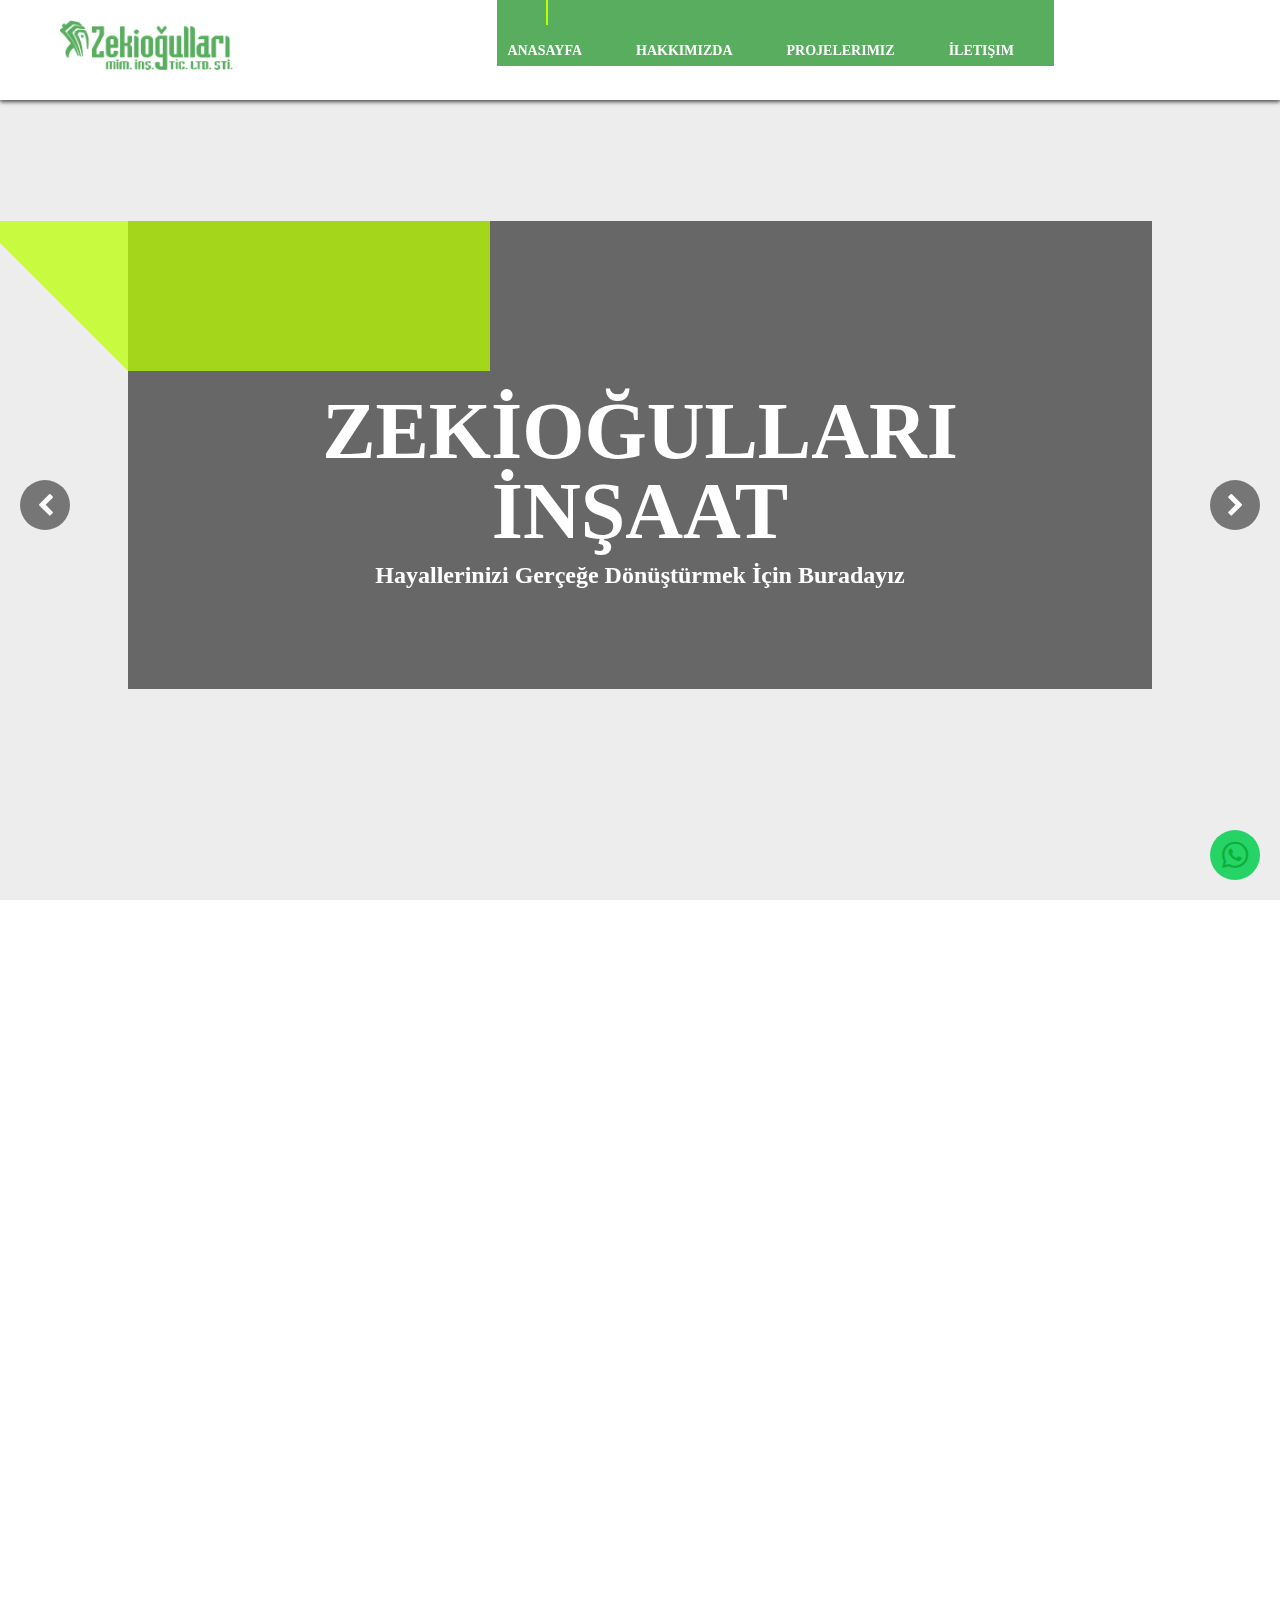
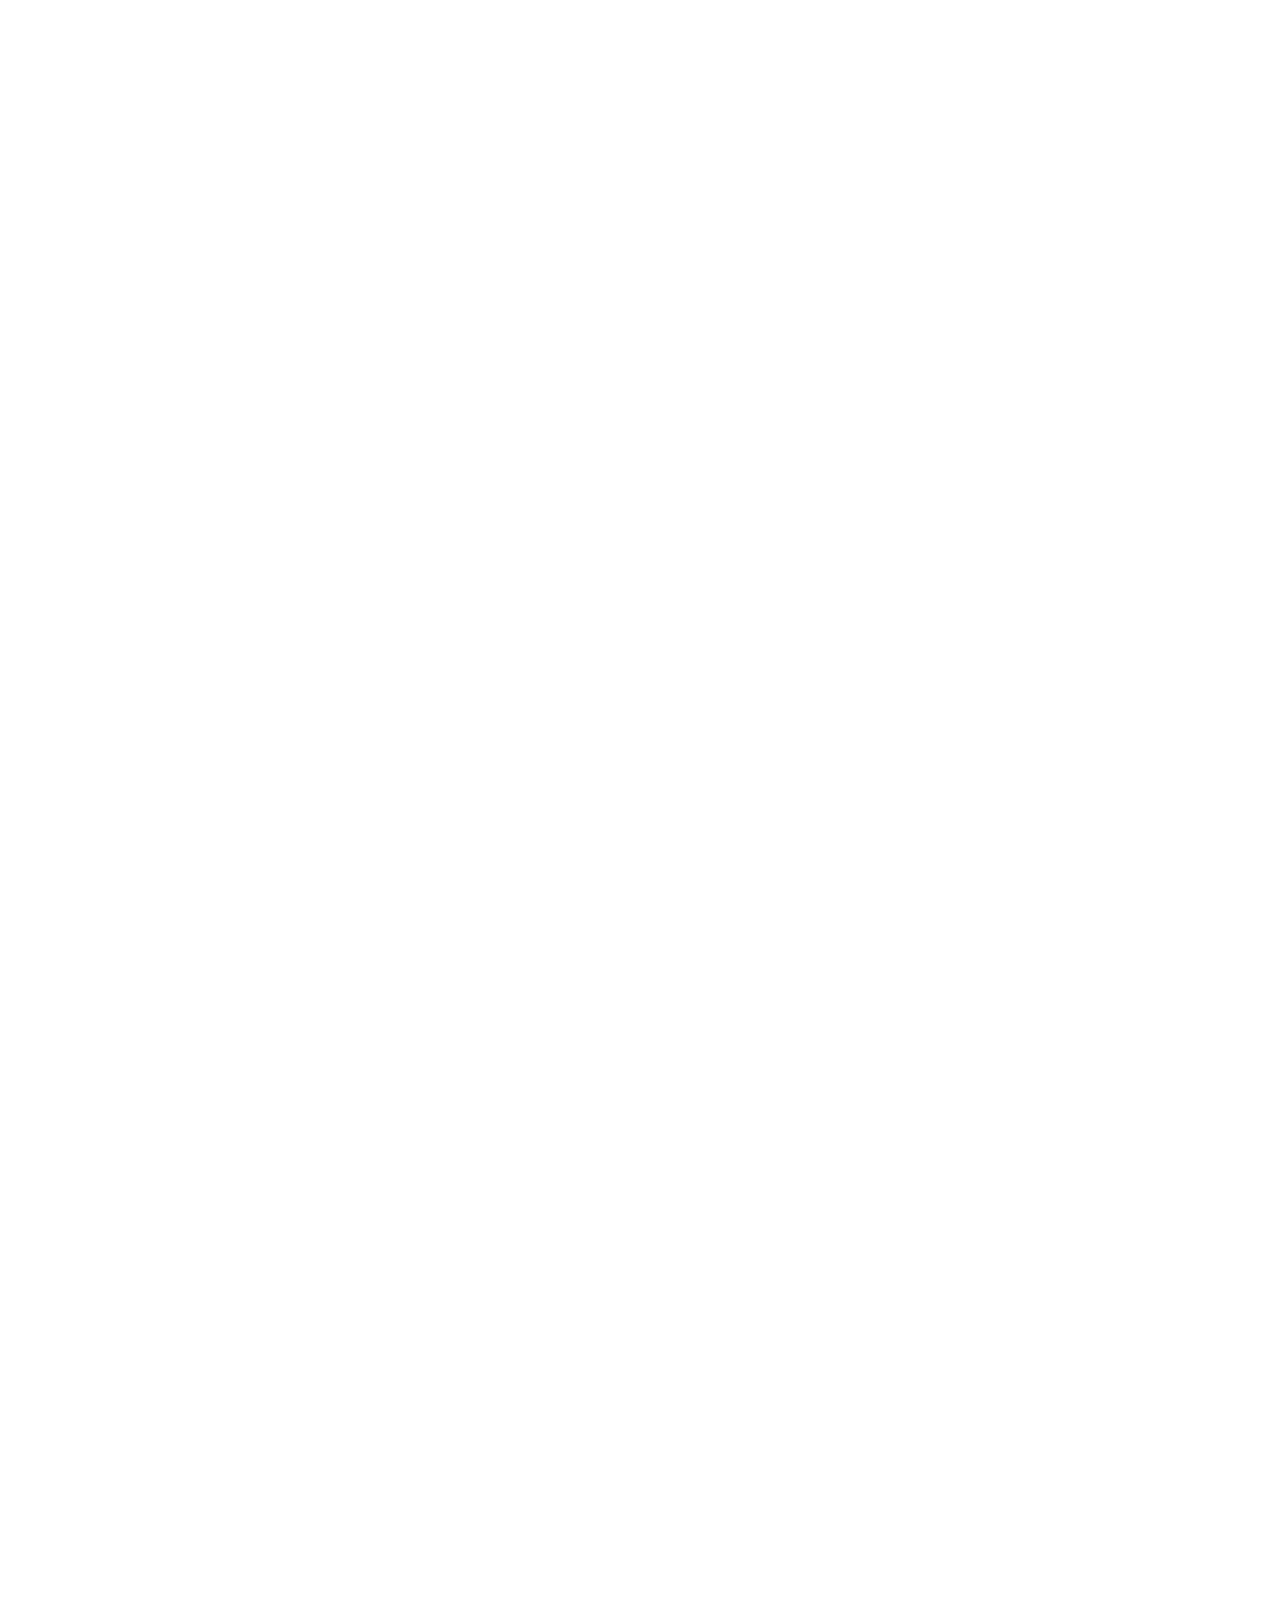
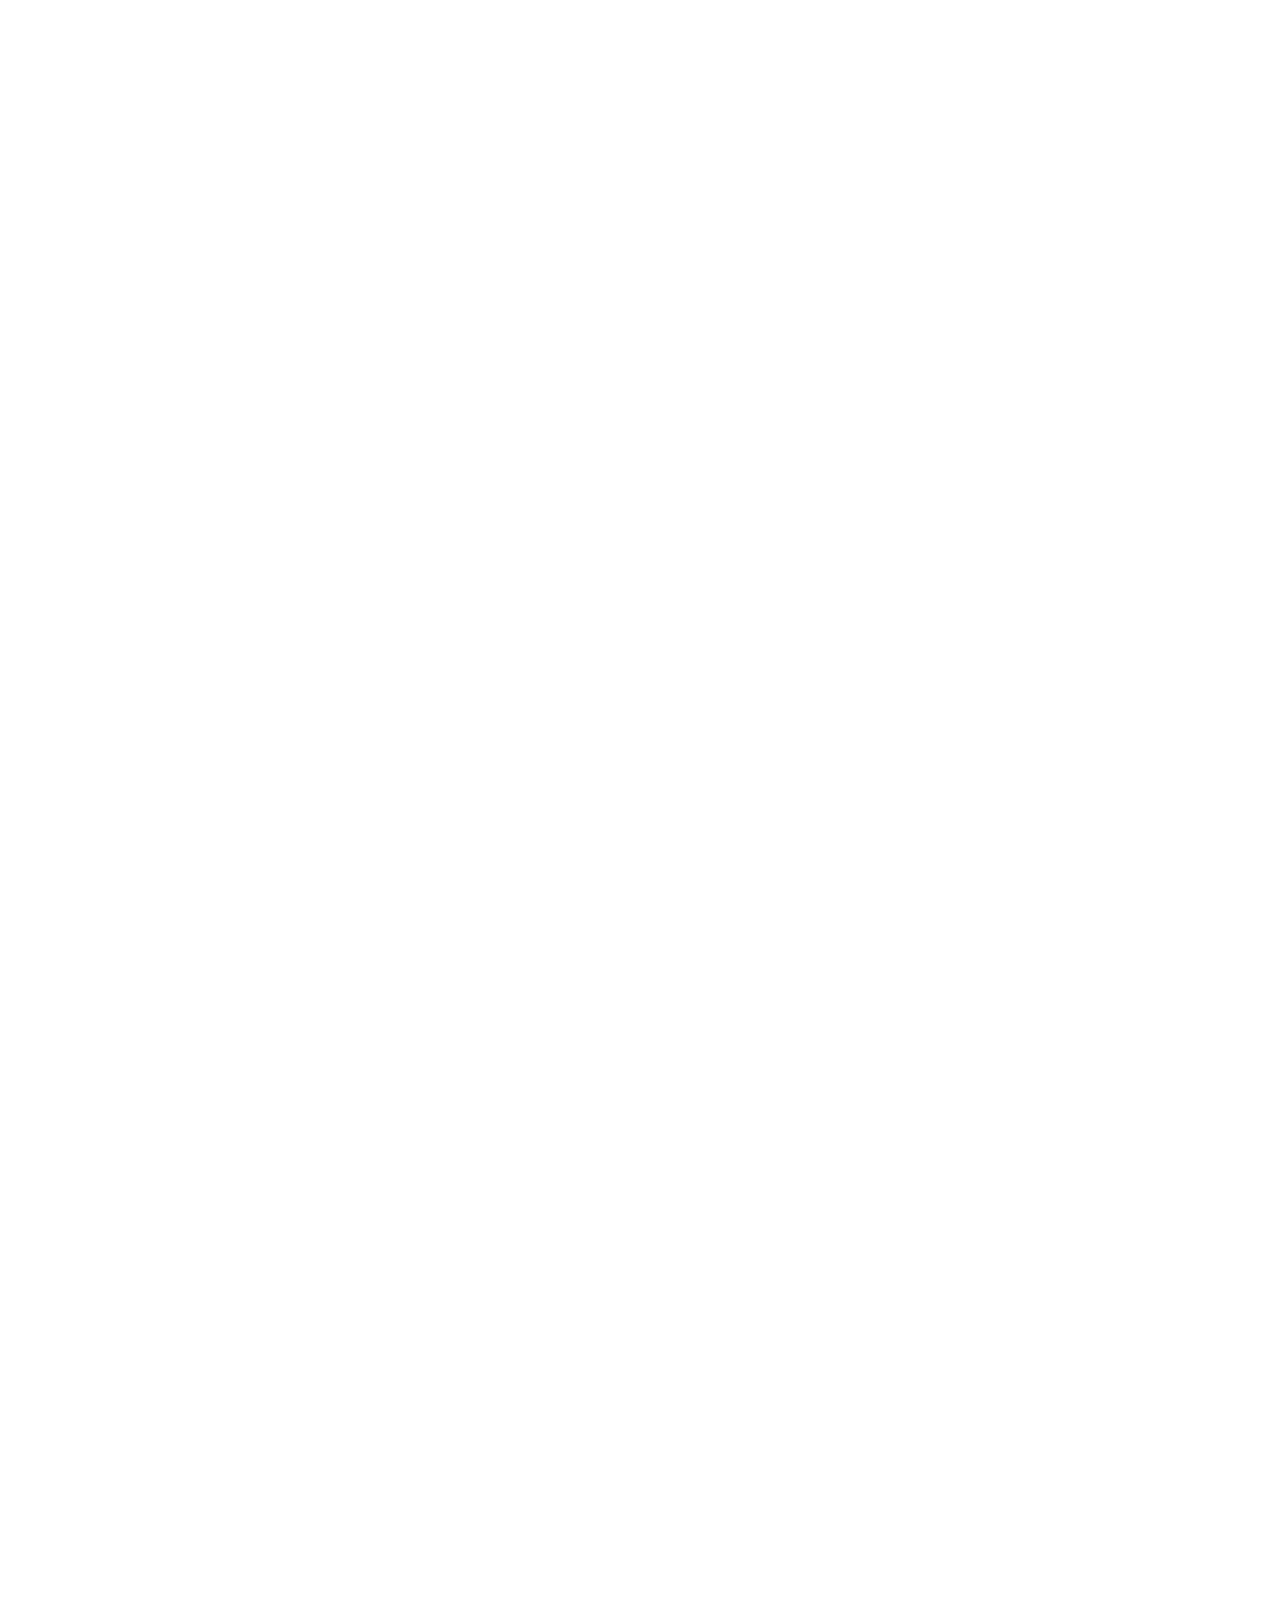
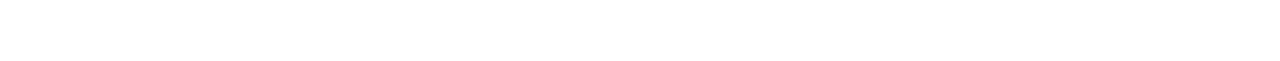
==== commit 64c66ebb: "ds" ====
--- a/index.html
+++ b/index.html
@@ -106,8 +106,8 @@
               alanına kavuşmak için bize katılın.
             </p>
           </div>
-          <div style="display: inline-flex; " class="col-lg-5 pt-4 ">
-            <img style="box-shadow: 30px -30px #58ad5e;" src="img/hayal.png" alt="" />
+          <div class="col-lg-5 pt-4 image-container">
+            <img class="responsive-image" src="img/hayal.png" alt="" />
           </div>
         </div>
       </div>
@@ -119,7 +119,7 @@
     <section class="service-section spad">
       <div class="container">
         <div class="section-title">
-          <h2>Hizmetlerimiz</h2>
+          <h2 >Hizmetlerimiz</h2>
         </div>
         <div class="row">
           <div  class="col-lg-4 col-md-6">
@@ -150,7 +150,7 @@
             <div class="service-box">
               <div class="sb-icon">
                 <div class="sb-img-icon">
-                  <img src="img/icon/dark/6.png" alt="" />
+                  <img  src="img/icon/dark/6.png" alt="" />
                 </div>
               </div>
               <h3>Villa İnşaatları</h3>
@@ -206,7 +206,7 @@
           <div class="col-lg-3 col-md-6">
             <div class="milestone">
               <h2>1</h2>
-              <p>İnşaatta <br />Yenilik <br />ve Kalite</p>
+              <p>Yenilik <br />ve Kalite</p>
             </div>
           </div>
           <div class="col-lg-3 col-md-6">
@@ -224,7 +224,7 @@
 
           <div class="col-lg-3 col-md-6">
             <div class="milestone">
-              <h2>3</h2>
+              <h2>4 </h2>
               <p>Güvenilir<br />Estetik Tasarım</p>
             </div>
           </div>
@@ -237,12 +237,12 @@
     <div class="projects-section pb50">
       <div class="container">
         <div class="row">
-          <div class="col-lg-3">
+          <div class="col-lg-2 ">
             <div class="section-title">
-              <h1>Projelerimiz</h1>
-            </div>
-          </div>
-          <div class="col-lg-9">
+              <h2 >Projelerimiz</h2>
+            </div>
+          </div>
+          <!-- <div class="col-lg-9">
             <ul class="projects-filter-nav">
               <li class="btn-filter" data-filter="*">TÜMÜ</li>
               <li class="btn-filter" data-filter=".altinvadi">
@@ -251,7 +251,7 @@
               <li class="btn-filter" data-filter=".cami">BAHÇEM BAHÇECİK</li>
               <li class="btn-filter" data-filter=".kenya">THE MAHAL</li>
             </ul>
-          </div>
+          </div> -->
         </div>
       </div>
       <div id="projects-carousel" class="projects-slider">
--- a/css/style.css
+++ b/css/style.css
@@ -116,9 +116,10 @@
 }
 
 .sp-title span {
+	border-radius: 15px;
 	background: #53d45b;
 	padding: 0 10px;
-	color: #222222;
+	color: #ffffff;
 	display: inline-block;
 }
 
@@ -152,11 +153,15 @@
 
 .section-title h1,
 .section-title h2 {
-	display: inline-block;
+	border-radius:15px;
+	color: white;
+	display: flex;
 	background: #53d45b;
 	padding: 0 20px;
 	margin-bottom: 0;
 	font-size: 60px;
+	align-items: center;
+	justify-content: center;
 }
 
 .set-bg {
@@ -571,6 +576,7 @@
 	height: 960px;
 	background: #ededed;
 	position: relative;
+	width: 100%;
 }
 
 .left-bar {
@@ -760,6 +766,7 @@
 }
 
 .service-box .sb-icon {
+	
 	margin-bottom: 30px;
 	width: 100px;
 	height: 125px;
@@ -918,6 +925,7 @@
 /*  Milestones Section CSS
 /*----------------------------------------*/
 .milestone {
+	
 	min-height: 110px;
 	padding-left: 43px;
 	padding-top: 15px;
@@ -925,6 +933,8 @@
 }
 
 .milestone h2 {
+
+	color: white;
 	margin-bottom: 0;
 	font-size: 68px;
 	display: inline-block;
@@ -934,6 +944,8 @@
 }
 
 .milestone p {
+	background-color: #00000091;
+	color: white;
 	float: left;
 	font-size: 20px;
 	margin-top: 10px;
@@ -945,168 +957,222 @@
 }
 
 .milestone:after {
+	
 	position: absolute;
 	content: "";
 	width: 110px;
 	height: 110px;
 	left: 0;
 	top: 0;
-	background: #efefef;
+	background: #53d45b;
 	-webkit-transition: all 0.3s;
 	-o-transition: all 0.3s;
 	transition: all 0.3s;
 }
 
 .milestone:hover:after {
-	background: #53d45b;
+	background: rgb(255, 3, 3);
 }
 
 /*----------------------------------------*/
 /*  Projects Section CSS
 /*----------------------------------------*/
+/* Projects Section */
+.projects-section {
+    padding: 60px 0;
+}
+
 .projects-filter-nav {
-	list-style: none;
-	text-align: right;
-	margin-top: 20px;
+    list-style: none;
+    text-align: center;
+    margin-top: 20px;
+    padding: 0;
 }
 
 .projects-filter-nav li {
-	display: inline-block;
-	margin-left: 25px;
-	color: #747474;
-	font-size: 18px;
-	font-weight: 500;
-	padding: 0 5px;
-	cursor: pointer;
-	-webkit-transition: .4s;
-	-o-transition: .4s;
-	transition: .4s;
+    display: inline-block;
+    margin: 10px 15px;
+    color: #747474;
+    font-size: 18px;
+    font-weight: 500;
+    cursor: pointer;
+    transition: color 0.4s, background-color 0.4s;
+    padding: 10px 20px;
+    border-radius: 5px;
 }
 
 .projects-filter-nav li.btn-active {
-	background: #baff00;
-	color: #222222;
+    background: #baff00;
+    color: #222222;
 }
 
 .projects-slider {
-	padding: 0 40px;
-	margin-top: 60px;
+    padding: 0 40px;
+    margin-top: 60px;
+    position: relative;
 }
 
 .projects-slider .single-project {
-	height: 550px;
-	width: 100%;
-	background: #333;
-	-o-transition: .8s;
-	transition: .8s;
-	-webkit-transition: .8s;
-	-ms-transform: translateX(0);
-	    transform: translateX(0);
-	-webkit-transform: translateX(0);
-	opacity: 1;
+    position: relative;
+    height: 550px;
+    width: 100%;
+    background: #333;
+    overflow: hidden;
+    transition: transform 0.8s, opacity 0.8s;
+    border-radius: 10px;
+}
+
+.projects-slider .single-project .project-image {
+    width: 100%;
+    height: 100%;
+    overflow: hidden;
+}
+
+.projects-slider .single-project .project-image img {
+    width: 100%;
+    height: 100%;
+    object-fit: cover;
 }
 
 .projects-slider .single-project .project-content {
-	padding: 50px;
-	height: 100%;
-	background: rgba(13, 13, 13, 0.5);
-	-webkit-transition: all 0.4s ease 0s;
-	-o-transition: all 0.4s ease 0s;
-	transition: all 0.4s ease 0s;
-	opacity: 0;
+    position: absolute;
+    top: 0;
+    left: 0;
+    width: 100%;
+    height: 100%;
+    background: rgba(13, 13, 13, 0.7);
+    display: flex;
+    flex-direction: column;
+    justify-content: center;
+    align-items: center;
+    opacity: 1;
+    transition: background 0.4s;
+}
+
+.projects-slider .single-project .project-content h2,
+.projects-slider .single-project .project-content p,
+.projects-slider .single-project .project-content .seemore {
+    color: #fff;
+    margin: 10px 0;
+    transition: transform 0.4s, opacity 0.4s;
 }
 
 .projects-slider .single-project .project-content h2 {
-	color: #fff;
-	font-weight: 500;
-	position: relative;
-	top: 20px;
-	-webkit-transition: all 0.6s ease 0s;
-	-o-transition: all 0.6s ease 0s;
-	transition: all 0.6s ease 0s;
+    font-size: 24px;
+    font-weight: 700;
 }
 
 .projects-slider .single-project .project-content p {
-	color: #53d45b;
-	font-weight: 500;
-	position: relative;
-	top: 40px;
-	-webkit-transition: all 0.4s ease 0s;
-	-o-transition: all 0.4s ease 0s;
-	transition: all 0.4s ease 0s;
-}
-
-.projects-slider .single-project .seemore {
-	position: absolute;
-	right: 50px;
-	bottom: 30px;
-	background: #53d45b;
-	font-size: 14px;
-	font-weight: 700;
-	color: #222;
-	display: inline-block;
-	padding: 2px 8px;
-	-webkit-transition: all 0.4s ease 0s;
-	-o-transition: all 0.4s ease 0s;
-	transition: all 0.4s ease 0s;
-}
-
-.projects-slider .single-project:hover .project-content {
-	opacity: 1;
-}
-
-.projects-slider .single-project:hover .project-content h2,
-.projects-slider .single-project:hover .project-content p {
-	top: 0;
-}
-
-.projects-slider .single-project:hover .seemore {
-	bottom: 50px;
-}
-
-.projects-slider .single-project.__loading {
-	opacity: 0;
-	-ms-transform: translateX(40px);
-	    transform: translateX(40px);
-	-webkit-transform: translateX(40px);
+    font-size: 18px;
+    color: #53d45b;
+}
+
+.projects-slider .single-project .project-content .seemore {
+    background: #53d45b;
+    font-size: 14px;
+    font-weight: 700;
+    color: #222;
+    padding: 5px 10px;
+    border-radius: 5px;
+    text-decoration: none;
+    transition: background 0.4s, color 0.4s;
+}
+
+.projects-slider .single-project .project-content .seemore:hover {
+    background: #baff00;
+    color: #222;
 }
 
 .projects-slider .owl-nav {
-	text-align: right;
-	max-width: 1170px;
-	margin: 40px auto 0;
+	
+    position: absolute;
+    top: 50%;
+    transform: translateY(-50%);
+    width: 100%;
+    display: flex;
+    justify-content: space-between; /* Yön oklarını sağa ve sola doğru genişlet */
 }
 
 .projects-slider .owl-nav .owl-prev,
 .projects-slider .owl-nav .owl-next {
+	
 	display: inline-block;
-	margin-right: 20px;
-	font-size: 14px;
-	font-weight: 700;
-	color: #222222;
-	letter-spacing: 1px;
-	-webkit-transition: all 0.4s;
-	-o-transition: all 0.4s;
-	transition: all 0.4s;
-	padding: 0 5px;
-}
-
-.projects-slider .owl-nav .owl-prev:hover,
-.projects-slider .owl-nav .owl-next:hover {
-	background: #baff00;
-}
-
-.projects-slider .owl-nav .owl-prev i {
-	margin-right: 5px;
+    font-size: 0;
+    width: 50px;
+    height: 50px;
+    line-height: 50px;
+    text-align: center;
+    background-color: rgba(0, 0, 0, 0.5);
+    border-radius: 50%;
+    color: #fff;
+    position: fixed;
+    top: 0;
+}
+
+.projects-slider .owl-nav .owl-prev::before,
+.projects-slider .owl-nav .owl-next::before {
+	
+    font-family: FontAwesome;
+    font-size: 24px;
+    line-height: 20px;
+}
+
+.projects-slider .owl-nav .owl-prev {
+    left: 20px; /* Sol kenara yerleştir */
 }
 
 .projects-slider .owl-nav .owl-next {
-	margin-right: 0px;
-}
-
-.projects-slider .owl-nav .owl-next i {
-	margin-left: 5px;
-}
+	margin-right:25px;
+    right: 20px; /* Sağ kenara yerleştir */
+}
+
+.projects-slider .owl-nav .owl-next::before {
+    content: '\f054'; /* Sağ ok */
+}
+
+.projects-slider .owl-nav .owl-prev::before {
+    content: '\f053'; /* Sol ok */
+}
+
+
+/* Responsive adjustments */
+@media (max-width: 992px) {
+    .projects-filter-nav {
+        text-align: center;
+    }
+
+    .projects-filter-nav li {
+        display: inline-block;
+        margin: 5px 10px;
+    }
+
+    .projects-slider .single-project {
+        height: 400px;
+    }
+
+    .projects-slider .single-project .project-content h2 {
+        font-size: 20px;
+    }
+
+    .projects-slider .single-project .project-content p {
+        font-size: 16px;
+    }
+}
+
+@media (max-width: 600px) {
+    .projects-slider .single-project {
+        height: 300px;
+    }
+
+    .projects-slider .single-project .project-content h2 {
+        font-size: 18px;
+    }
+
+    .projects-slider .single-project .project-content p {
+        font-size: 14px;
+    }
+}
+
 
 /*----------------------------------------*/
 /*  Client Section CSS
@@ -1936,293 +2002,329 @@
 /* ===========================
   Responsive
 ==============================*/
+
+/* Global styles to prevent horizontal scroll */
+html, body {
+    margin: 0;
+    padding: 0;
+    overflow-x: hidden;
+}
+
+/* Responsive breakpoints */
+
+/* Up to 1477px */
 @media only screen and (max-width: 1477px) {
-	.slide-num-holder.test-slider {
-		left: auto;
-		right: 0;
-	}
-}
-
+    .slide-num-holder.test-slider {
+        left: auto;
+        right: 0;
+    }
+}
+
+/* Up to 1400px */
 @media only screen and (max-width: 1400px) {
-	.promo-box {
-		width: 100%;
-	}
-}
-
-/* Medium screen : 992px. */
+    .promo-box {
+        width: 100%;
+    }
+}
+
+/* Medium screen: 992px to 1199px */
 @media only screen and (min-width: 992px) and (max-width: 1199px) {
-	.phone-number {
-		margin-right: 30px;
-	}
-	.nav-menu ul li a {
-		margin-right: 20px;
-	}
-	.slide-content {
-		margin-left: 220px;
-	}
-	.milestone p {
-		margin-left: 10px;
-		font-size: 17px;
-	}
-	.milestone h2 {
-		font-size: 55px;
-	}
-	.milestone:after {
-		width: 90px;
-		height: 90px;
-	}
-	.slide-num-holder {
-		right: 20px;
-	}
-	.hero-right-text {
-		right: 100px;
-	}
-
-	.cta-section {
-		background: #222;
-		margin-bottom: 0;
-		position: relative;
-	}
-	.cta-section .cta-image-box {
+    .phone-number {
+        margin-right: 30px;
+    }
+    .nav-menu ul li a {
+        margin-right: 20px;
+    }
+    .slide-content {
+        margin-left: 220px;
+    }
+    .milestone p {
+        margin-left: 10px;
+        font-size: 17px;
+    }
+    .milestone h2 {
+        font-size: 55px;
+    }
+    .milestone:after {
+        width: 90px;
+        height: 90px;
+    }
+    .slide-num-holder {
+        right: 20px;
+    }
+    .hero-right-text {
+        right: 100px;
+    }
+
+    .cta-section {
+        background: #222;
+        margin-bottom: 0;
+        position: relative;
+    }
+    .cta-section .cta-image-box {
 		box-shadow: 30px 30px #58ad5e;
-		display: block; 
-		position: relative;
-		width: 100%; 
-		height: auto; 
-		background-image: url("../img/bgg.jpg");
-		background-repeat: no-repeat;
-		background-size: cover;
-	}
-}
-
-
-
-
-
-/* Large Mobile :480px. */
-@media only screen and (max-width: 767px) {
-	h1,
-	.sp-title {
-		font-size: 45px;
-	}
-	.page-header-section .header-title {
-		font-size: 55px;
-	}
-	.left-bar {
-		width: 70px;
-	}
-	.slide-content:after,
-	.hero-right-text,
-	.phone-number {
-		display: none;
-	}
-	.nav-switch {
-		position: absolute;
-		right: 20px;
-		font-size: 30px;
-		color: #58ad5e;
-		top: 20px;
-		display: block;
-	}
-	.nav-menu {
-		position: absolute;
-		width: 100%; /* Genişliği %100 yapıldı */
-		left: 0; /* Sol kenara hizalandı */
-		background: #58ad5e; /* Arka plan rengi #58ad5e olarak ayarlandı */
-		top: 100%;
-		margin-top: 11px;
-		display: none;
-		color: #fff; /* Yazı rengi beyaz yapıldı */
-	}
-	.nav-menu ul li a {
-		display: block;
-		width: 100%; /* Genişliği %100 yapıldı */
-		padding: 16px 21px;
-		border-bottom: 1px solid #fff; /* Alt çizgilerin rengi beyaz yapıldı */
-		margin-right: 0;
-		color: #fff; /* Linklerin yazı rengi beyaz yapıldı */
-		transition: background-color 0.3s, color 0.3s; /* Hover efekt geçişleri için */
-	}
-	.nav-menu ul li a:after {
-		left: 20px;
-	}
-	.nav-menu ul li.active>a:after,
-	.nav-menu ul li a:hover:after {
-		height: 10px;
-	}
-	.nav-menu ul li a:hover {
-		background-color: #fff; /* Arka plan rengi beyaz */
-		color: #58ad5e; /* Yazı rengi #58ad5e */
-		border-bottom: 1px solid #58ad5e; /* Alt çizgi rengi #58ad5e */
-	}
-	.hero-section {
-		height: auto;
-	}
-	.hero-slider .hero-slide-item {
-		padding: 150px 0;
-		height: auto;
-	}
-	.slide-content h2 {
-		font-size: 60px;
-		line-height: 60px;
-	}
-	.hero-slider .owl-nav {
-		padding-left: 70px;
-		width: 100%;
-		text-align: center;
-		left: 0;
-	}
-	.slide-content {
-		margin-left: 70px;
-		padding: 0;
-		text-align: center;
-	}
-	.slide-num-holder,
-	.slide-num-holder.test-slider {
-		right: 0;
-		height: 75px;
-		width: 136px;
-		padding-top: 18px;
-	}
-	.slide-num-holder span,
-	.slide-num-holder.test-slider span {
-		font-size: 40px;
-	}
-	.slide-num-holder.test-slider {
-		bottom: -135px;
-	}
-	.team-member {
-		margin-bottom: 30px;
-	}
-	.portfolio-warp .grid-item {
-		width: 50%;
-	}
-	.portfolio-warp .grid-item.grid-wide,
-	.portfolio-warp .grid-item.grid-long {
-		width: 50%;
-	}
-	.portfolio-warp .grid-sizer {
-		width: 50%;
-	}
-	.cta-section {
-		background: #222;
-		margin-bottom: 0;
-	}
-	.testimonials-section {
-		background: #222;
-		margin: 0;
-	}
-	.testimonials-image-box,
-	.testimonials-section:after,
-	.cta-image-box,
-	.cta-section:after {
-		display: none;
-	}
-	.milestone,
-	.solid-service-box {
-		margin-bottom: 30px;
-	}
-	.projects-filter-nav {
-		text-align: left;
-	}
-	.footer-section .footer-social {
-		width: auto;
-		top: -25px;
-		right: 50%;
-		padding: 10px;
-		margin-right: -133px;
-	}
-	.footer-section .social-links a {
-		display: inline-block;
-		padding: 0 15px;
-		margin-bottom: 0;
-	}
-	.footer-section .copyright {
-		position: relative;
-		width: 100%;
-		max-width: 720px;
-		margin: 40px auto 0;
-		left: 0;
-		top: 0;
-		margin-bottom: -50px;
-		padding-left: 15px;
-		text-align: center;
-	}
-	.footer-item {
-		margin-bottom: 40px;
-	}
-}
-
-
-
-/* small mobile :320px. */
-@media only screen and (max-width: 479px) {
-	.cta-section {
-		position: relative;
-	}
-	.cta-section .cta-image-box {
-		box-shadow: 30px 30px #58ad5e;
-		display: block; 
+		display: inline-flex; 
 		position: relative;
 		width: 100%;
 		height: auto;
-		background-image: url("../img/bgg.jpg");
-		background-repeat: no-repeat;
-		background-size: cover;
+		background-color: #58ad5e; /* Arka plan rengini belirle */
 	}
-	.logo-area {
-		background: rgb(255, 255, 255);
-		padding: 20px 30px 30px;
+}
+
+/* Large Mobile: 480px to 767px */
+@media only screen and (max-width: 767px) {
+    h1,
+    .sp-title {
+		
+        font-size: 45px;
+    }
+    .page-header-section .header-title {
+        font-size: 55px;
+    }
+    .left-bar {
+        width: 70px;
+    }
+    .slide-content:after,
+    .hero-right-text,
+    .phone-number {
+        display: none;
+    }
+    .nav-switch {
+        position: absolute;
+        right: 20px;
+        font-size: 30px;
+        color: #58ad5e;
+        top: 20px;
+        display: block;
+    }
+    .nav-menu {
+        position: absolute;
+        width: 100%; 
+        left: 0; 
+        background: #58ad5e;
+        top: 100%;
+        margin-top: 11px;
+        display: none;
+        color: #fff; 
+    }
+    .nav-menu ul li a {
+        display: block;
+        width: 100%; 
+        padding: 16px 21px;
+        border-bottom: 1px solid #fff;
+        margin-right: 0;
+        color: #fff; 
+        transition: background-color 0.3s, color 0.3s; 
+    }
+    .nav-menu ul li a:after {
+        left: 20px;
+    }
+    .nav-menu ul li.active > a:after,
+    .nav-menu ul li a:hover:after {
+        height: 10px;
+    }
+    .nav-menu ul li a:hover {
+        background-color: #fff;
+        color: #58ad5e;
+        border-bottom: 1px solid #58ad5e; 
+    }
+    .hero-section {
+        background-color: red;
+        height: auto;
+    }
+    .hero-slider .hero-slide-item {
+        padding: 150px 0;
+        height: auto;
+    }
+    .slide-content h2 {
+        font-size: 60px;
+        line-height: 60px;
+    }
+    .hero-slider .owl-nav {
+        padding-left: 70px;
+        width: 100%;
+        text-align: center;
+        left: 0;
+    }
+    .slide-content {
+        margin-left: 70px;
+        padding: 0;
+        text-align: center;
+    }
+    .slide-num-holder,
+    .slide-num-holder.test-slider {
+        right: 0;
+        height: 75px;
+        width: 136px;
+        padding-top: 18px;
+    }
+    .slide-num-holder span,
+    .slide-num-holder.test-slider span {
+        font-size: 40px;
+    }
+    .slide-num-holder.test-slider {
+        bottom: -135px;
+    }
+    .team-member {
+        margin-bottom: 30px;
+    }
+    .portfolio-warp .grid-item {
+        width: 50%;
+    }
+    .portfolio-warp .grid-item.grid-wide,
+    .portfolio-warp .grid-item.grid-long {
+        width: 50%;
+    }
+    .portfolio-warp .grid-sizer {
+        width: 50%;
+    }
+    .cta-section {
+        background: #222;
+        margin-bottom: 0;
+    }
+    .testimonials-section {
+        background: #222;
+        margin: 0;
+    }
+    .testimonials-image-box,
+    .testimonials-section:after,
+    .cta-image-box,
+    .cta-section:after {
+        display: none;
+    }
+    .milestone,
+    .solid-service-box {
+        margin-bottom: 30px;
+    }
+    .projects-filter-nav {
+        text-align: left;
+    }
+    .footer-section .footer-social {
+        width: auto;
+        top: -25px;
+        right: 50%;
+        padding: 10px;
+        margin-right: -133px;
+    }
+    .footer-section .social-links a {
+        display: inline-block;
+        padding: 0 15px;
+        margin-bottom: 0;
+    }
+    .footer-section .copyright {
+        position: relative;
+        width: 100%;
+        max-width: 720px;
+        margin: 40px auto 0;
+        left: 0;
+        top: 0;
+        margin-bottom: -50px;
+        padding-left: 15px;
+        text-align: center;
+    }
+    .footer-item {
+        margin-bottom: 40px;
+    }
+}
+
+/* Small Mobile: up to 479px */
+@media only screen and (max-width: 479px) {
+    .cta-section {
+        position: relative;
+    }
+    .cta-section .cta-image-box {
+		box-shadow: 30px 30px #58ad5e;
+		display: inline-flex; 
+		position: relative;
+		width: 100%;
+		height: auto;
+		background-color: #58ad5e; /* Arka plan rengini belirle */
 	}
-	.header-area {
-		background: rgb(255, 255, 255);
-		padding-right: 66px;
+    .logo-area {
+        background: rgb(255, 255, 255);
+        padding: 20px 30px 30px;
+    }
+    .header-area {
+        background: rgb(255, 255, 255);
+        padding-right: 66px;
+    }
+    .nav-menu {
+        background: #58ad5e;
+        color: #fff; 
+        width: 100%;
+        left: 0;
+        margin-top: 0;
+        border-top: 2px solid;
+    }
+    .nav-menu ul li a {
+        color: #fff;
+        border-bottom: 1px solid #fff;
+        transition: background-color 0.3s, color 0.3s;
+    }
+    .nav-menu ul li a:hover {
+        background-color: #fff;
+        color: #58ad5e;
+        border-bottom: 1px solid #58ad5e;
+    }
+    .left-bar {
+        display: none;
+    }
+    .hero-slider .owl-nav {
+        padding-left: 0;
+    }
+    .slide-content {
+        margin-left: 0;
+        padding: 0 15px;
+    }
+    .slide-content h2 {
+        font-size: 35px;
+        line-height: 1.5;
+    }
+    .portfolio-warp .grid-item {
+        width: 100%;
+    }
+    .portfolio-warp .grid-item.grid-wide,
+    .portfolio-warp .grid-item.grid-long {
+        width: 100%;
+    }
+    .portfolio-warp .grid-sizer {
+        width: 100%;
+    }
+    .projects-slider {
+        padding: 0 15px;
+    }
+}
+
+
+/* Medium devices (tablets, 768px and up) */
+@media (max-width: 992px) {
+	
+    .section-title h2 {
+        font-size: 28px; /* Smaller font size for tablets */
+    }
+}
+
+/* Small devices (phones, 600px and up) */
+@media (max-width: 600px) {
+	.cta-section .cta-image-box {
+		box-shadow: 30px 30px #58ad5e;
+		display: inline-flex; 
+		position: relative;
+		width: 100%;
+		height: auto;
+		background-color: #58ad5e; /* Arka plan rengini belirle */
 	}
-	.nav-menu {
-		background: #58ad5e;
-		color: #fff; /* Yazı rengi beyaz yapıldı */
-		width: 100%;
-		left: 0;
-		margin-top: 0;
-		border-top: 2px solid;
+	.sp-title span {
+		font-size: 30px;
+		border-radius: 15px;
+		background: #53d45b;
+		padding: 0 10px;
+		color: #ffffff;
+	
+		
 	}
-	
-	.nav-menu ul li a {
-		color: #fff; /* Linklerin yazı rengi beyaz yapıldı */
-		border-bottom: 1px solid #fff; /* Alt çizgilerin rengi beyaz yapıldı */
-		transition: background-color 0.3s, color 0.3s; /* Hover efekt geçişleri için */
-	}
-	
-	.nav-menu ul li a:hover {
-		background-color: #fff; /* Arka plan rengi beyaz */
-		color: #58ad5e; /* Yazı rengi #58ad5e */
-		border-bottom: 1px solid #58ad5e; /* Alt çizgi rengi #58ad5e */
-	}
-	.left-bar {
-		display: none;
-	}
-	.hero-slider .owl-nav {
-		padding-left: 0;
-	}
-	.slide-content {
-		margin-left: 0;
-		padding: 0 15px;
-	}
-	.slide-content h2 {
-		font-size: 35px;
-		line-height: 1.5;
-	}
-	.portfolio-warp .grid-item {
-		width: 100%;
-	}
-	.portfolio-warp .grid-item.grid-wide,
-	.portfolio-warp .grid-item.grid-long {
-		width: 100%;
-	}
-	.portfolio-warp .grid-sizer {
-		width: 100%;
-	}
-	.projects-slider {
-		padding: 0 15px;
-	}
-}
+    .section-title h2 {
+		
+        font-size: 40px; /* Smaller font size for phones */
+    }
+}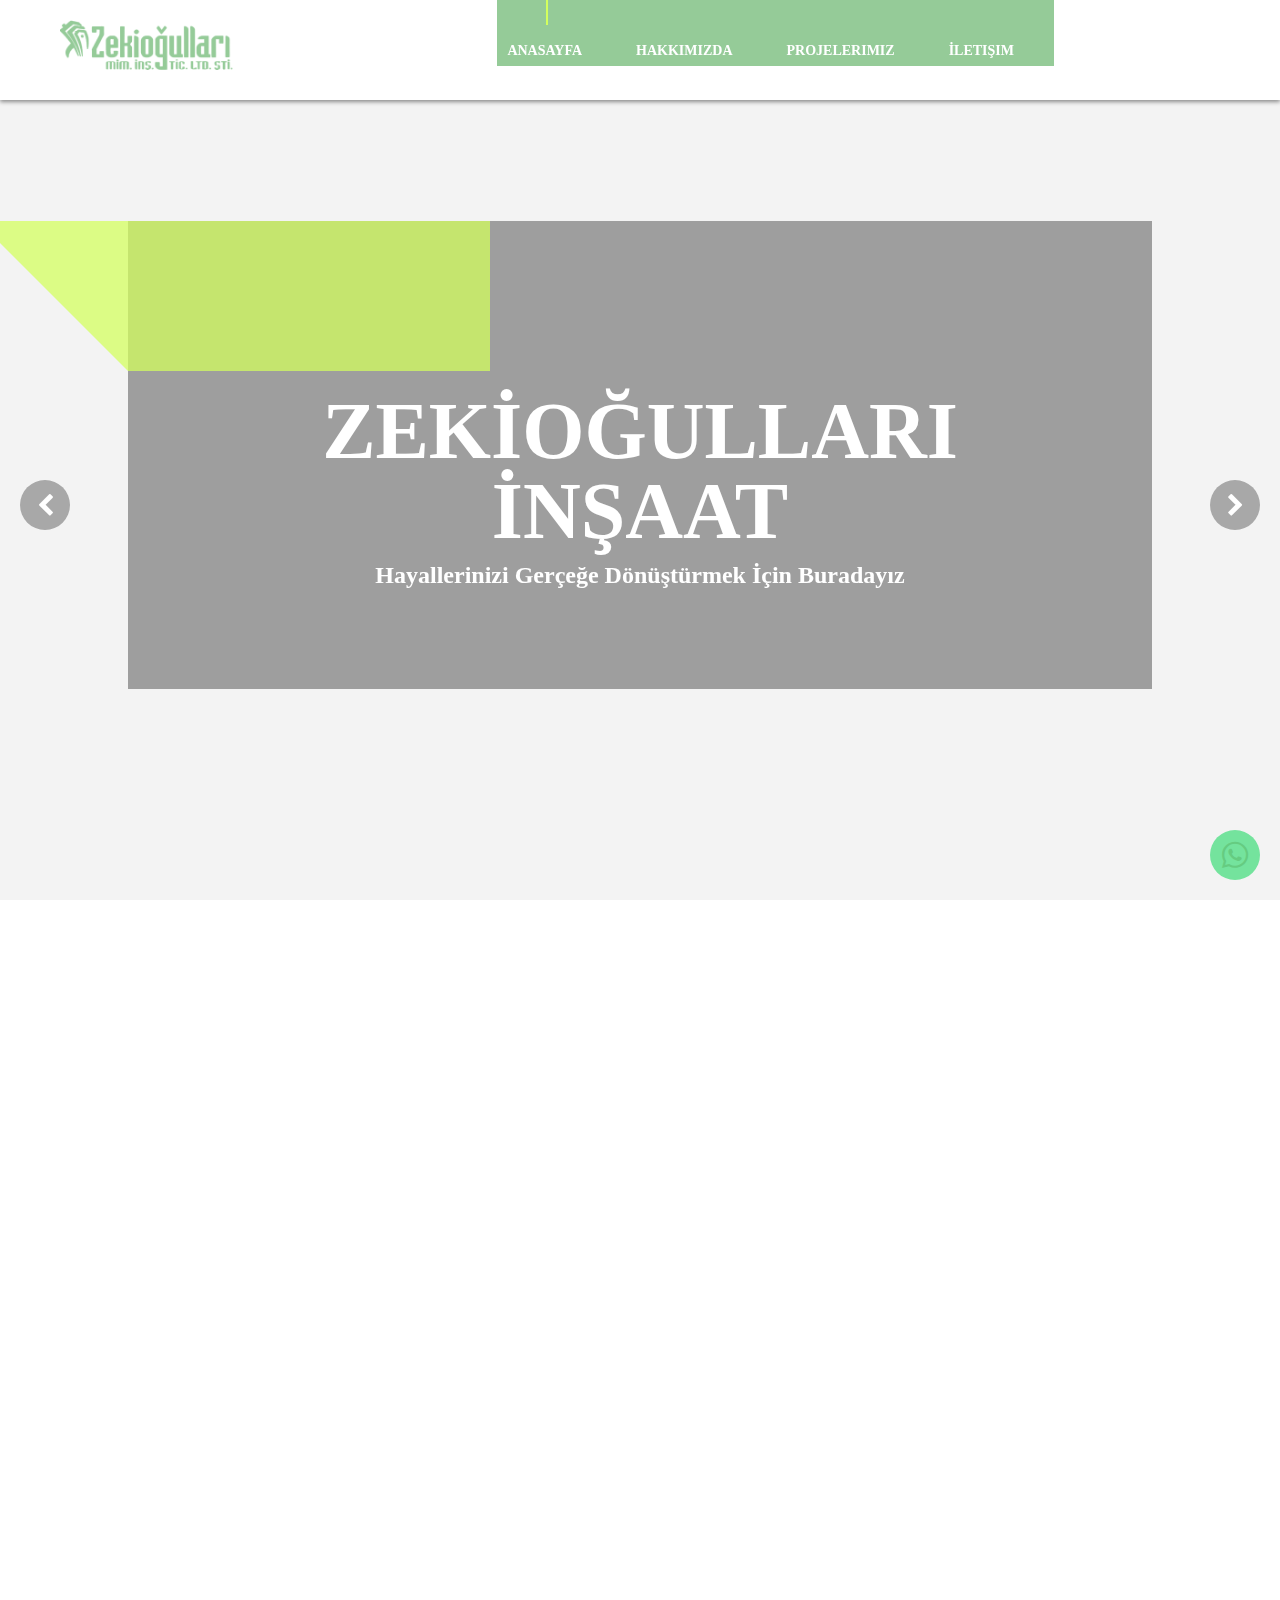
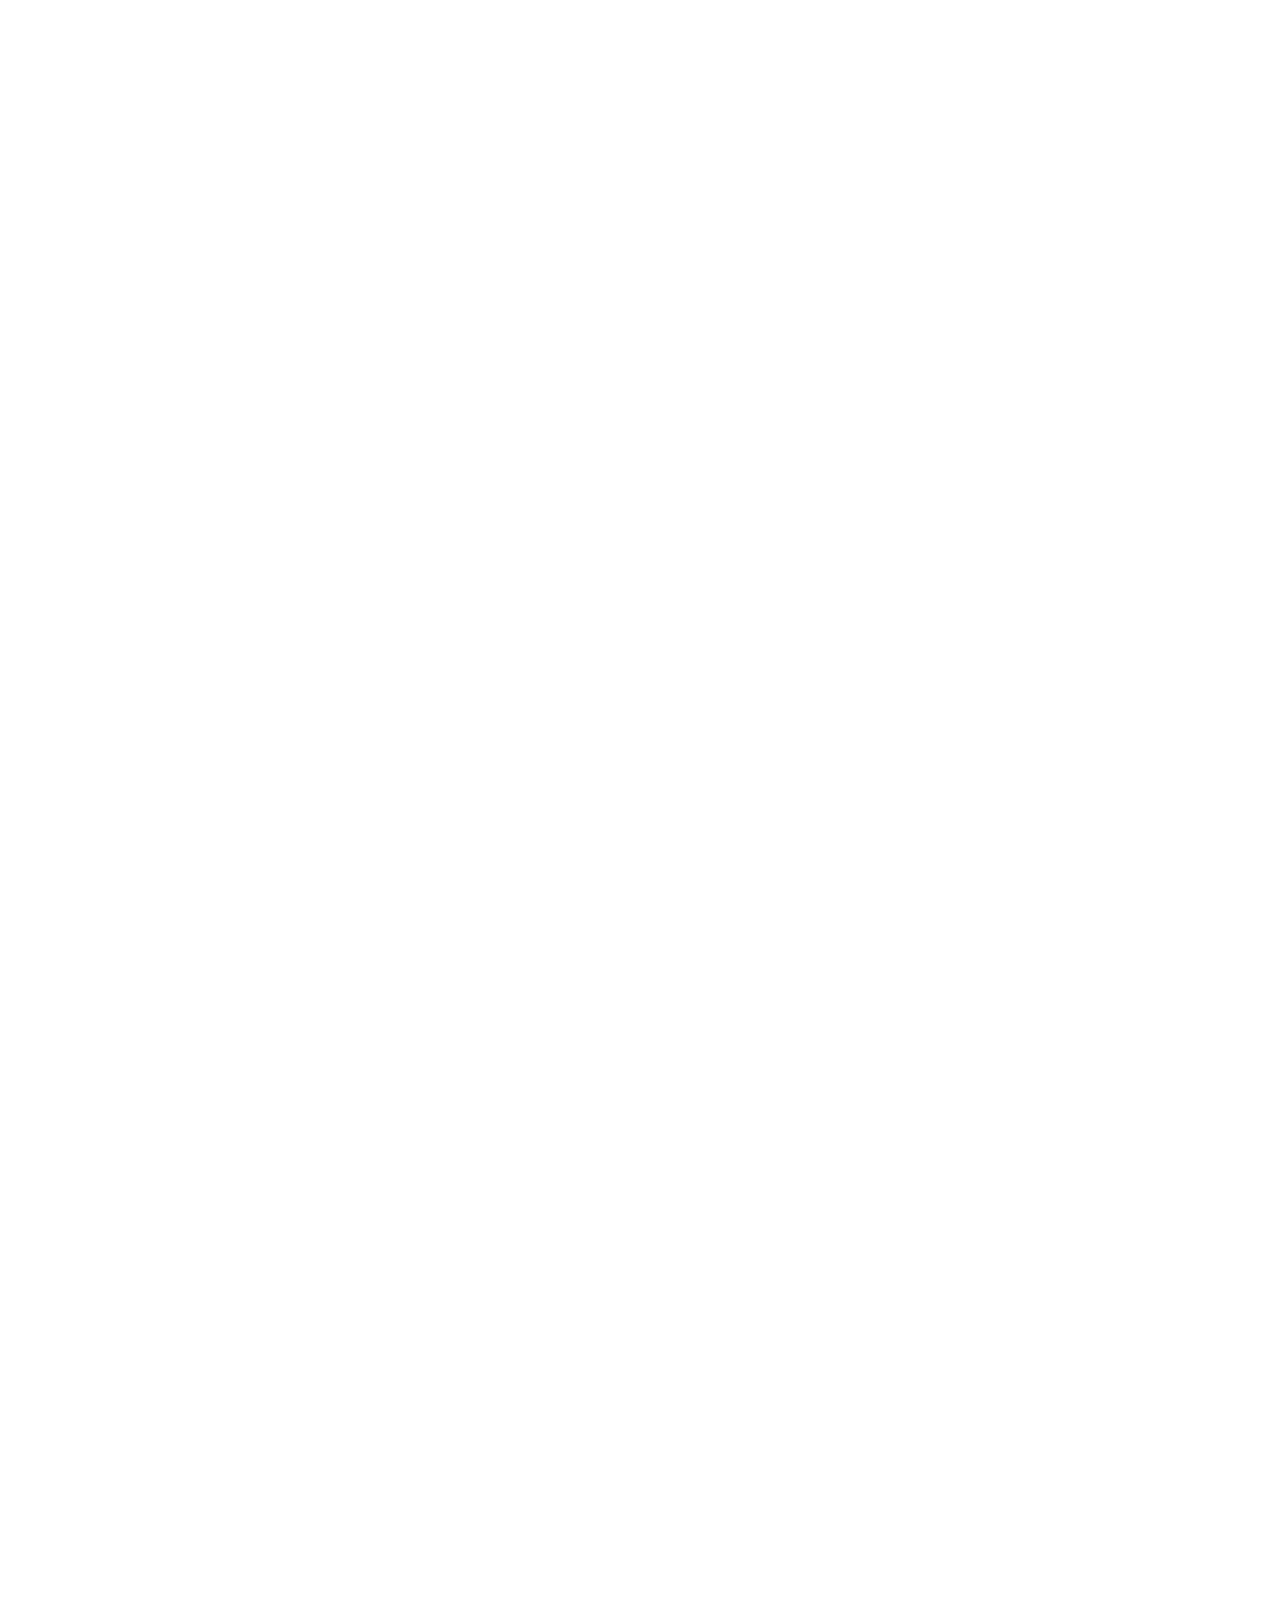
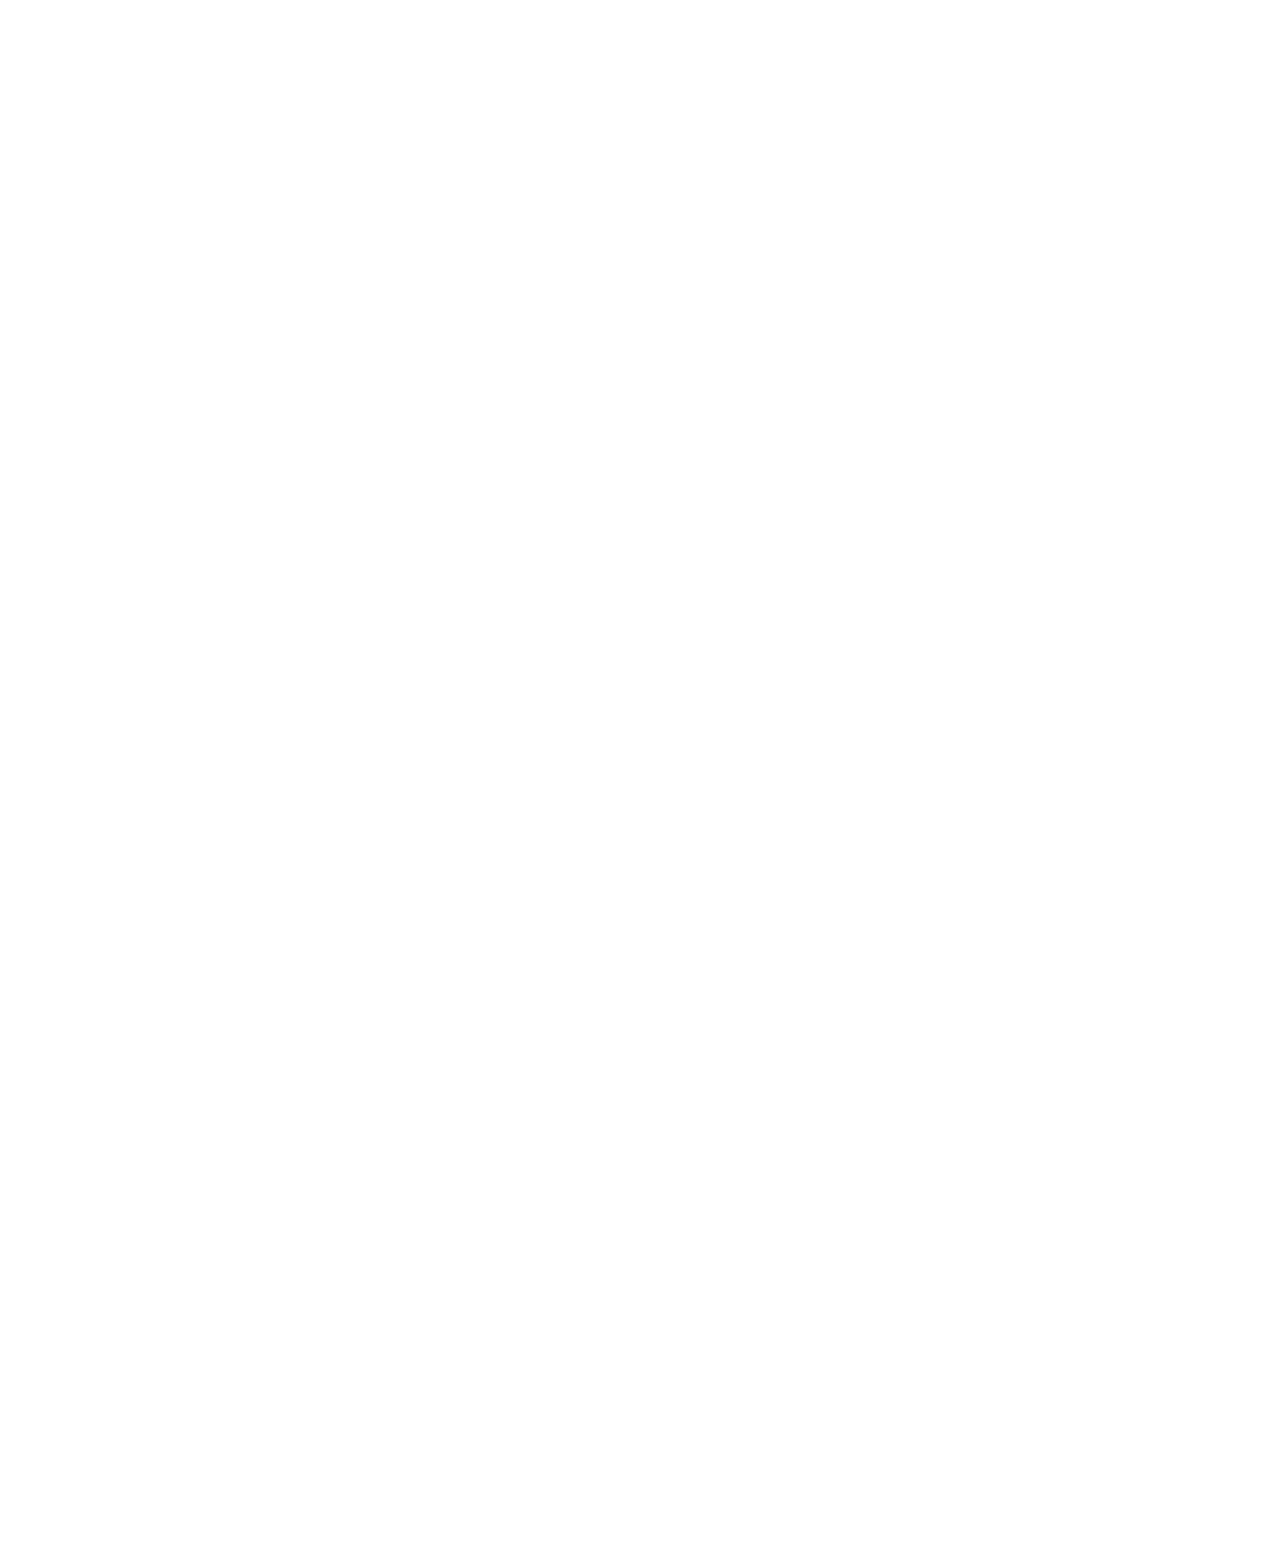
==== commit 851e486c: "cx" ====
--- a/index.html
+++ b/index.html
@@ -37,7 +37,7 @@
     <!-- Page Preloder -->
     <div id="preloder">
 		<!-- Logo -->
-		<img class="logo" src="img/zlogo.png" alt="Your Logo">
+		<!-- <img class="logo" src="img/zlogo.png" alt="Your Logo"> -->
 		<!-- Loader -->
 		<div class="loader"></div>
 	</div>
@@ -97,7 +97,7 @@
             <h2 class="sp-title">
               Her Yapıda İz Bırakan İsim<span>ZEKİOĞULLARI</span>
             </h2>
-            <p style="font-size: 30px; font-style: italic">
+            <p style="font-size: 16px;">
               Zekioğulları İnşaat olarak, tecrübemiz ve uzman ekibimizle
               müşterilerimizin beklentilerini aşmayı hedefliyoruz. Her proje
               için özgün çözümler sunarak kalite standartlarını en üst seviyede
@@ -105,6 +105,7 @@
               ve estetik projeler geliştiriyoruz. Siz de hayallerinizdeki yaşam
               alanına kavuşmak için bize katılın.
             </p>
+            <!-- <img  src="img/zlogo.png"> -->
           </div>
           <div class="col-lg-5 pt-4 image-container">
             <img class="responsive-image" src="img/hayal.png" alt="" />
@@ -119,48 +120,46 @@
     <section class="service-section spad">
       <div class="container">
         <div class="section-title">
-          <h2 >Hizmetlerimiz</h2>
+          <h2>Hizmetlerimiz</h2>
         </div>
         <div class="row">
-          <div  class="col-lg-4 col-md-6">
-            <div class="service-box">
-              <div class="sb-icon">
-                <div class="sb-img-icon">
-                  <img src="img/icon/dark/1.png" alt="" />
-                </div>
-              </div>
-              <h3>Planlama</h3>
-              <p>İnşaatın Her Aşamasında Doğru Strateji</p>
-            
-            </div>
-          </div>
           <div class="col-lg-4 col-md-6">
             <div class="service-box">
               <div class="sb-icon">
-                <div class="sb-img-icon">
-                  <img src="img/icon/dark/2.png" alt="" />
-                </div>
-              </div>
-              <h3>Proje Yönetimi</h3>
-              <p>Detaylarda Uzman, Başarıda Lider</p>
-              
+                <img src="img/icon/dark/1.png" alt="">
+              </div>
+              <div class="sb-content">
+                <h3>Planlama</h3>
+                <p>İnşaatın Her Aşamasında Doğru Strateji</p>
+              </div>
             </div>
           </div>
           <div class="col-lg-4 col-md-6">
             <div class="service-box">
               <div class="sb-icon">
-                <div class="sb-img-icon">
-                  <img  src="img/icon/dark/6.png" alt="" />
-                </div>
-              </div>
-              <h3>Villa İnşaatları</h3>
-              <p>Hayallerinizdeki Evleri İnşa Ediyoruz</p>
-              
-            </div>
-          </div>
-        </div>
-      </div>
-    </section>
+                <img src="img/icon/dark/2.png" alt="">
+              </div>
+              <div class="sb-content">
+                <h3>Proje Yönetimi</h3>
+                <p>Detaylarda Uzman, Başarıda Lider</p>
+              </div>
+            </div>
+          </div>
+          <div class="col-lg-4 col-md-6">
+            <div class="service-box">
+              <div class="sb-icon">
+                <img src="img/icon/dark/6.png" alt="">
+              </div>
+              <div class="sb-content">
+                <h3>Villa İnşaatları</h3>
+                <p>Hayallerinizdeki Evleri İnşa Ediyoruz</p>
+              </div>
+            </div>
+          </div>
+        </div>
+      </div>
+    </section>
+    
     <!-- Service section end -->
 
     <!-- CTA section start -->
@@ -204,41 +203,53 @@
       <div class="container">
         <div class="row">
           <div class="col-lg-3 col-md-6">
-            <div class="milestone">
-              <h2>1</h2>
+            <div class="milestone" style="background-image: url('img/5.jpg');">
+              <div class="milestone-icon">
+                    <h2>1</h2>
+              </div>
+            
               <p>Yenilik <br />ve Kalite</p>
-            </div>
+          </div>
           </div>
           <div class="col-lg-3 col-md-6">
-            <div class="milestone">
-              <h2>2</h2>
+            <div class="milestone"style="background-image: url('img/6.jpg');">
+              <div class="milestone-icon">
+                <h2>2</h2>
+              </div>
+              
               <p>Hayalleriniz <br />Bizim İnşamız</p>
             </div>
           </div>
           <div class="col-lg-3 col-md-6">
-            <div class="milestone">
-              <h2>3</h2>
+            <div class="milestone"style="background-image: url('img/7.jpg');">
+              <div class="milestone-icon">
+                <h2>3</h2>
+              </div>
+              
               <p>Mimariye <br />Değer Katıyoruz</p>
             </div>
           </div>
-
           <div class="col-lg-3 col-md-6">
-            <div class="milestone">
-              <h2>4 </h2>
+            <div class="milestone"style="background-image: url('img/8.jpg');">
+              <div class="milestone-icon">
+                <h2>4</h2>
+              </div>
+              
               <p>Güvenilir<br />Estetik Tasarım</p>
             </div>
           </div>
         </div>
       </div>
     </section>
+    
     <!-- Milestones section end -->
 
     <!-- Projects section start -->
     <div class="projects-section pb50">
       <div class="container">
-        <div class="row">
-          <div class="col-lg-2 ">
-            <div class="section-title">
+        <div class="row2">
+          <div class="col-lg-22 ">
+            <div class="section-title2">
               <h2 >Projelerimiz</h2>
             </div>
           </div>
--- a/css/style.css
+++ b/css/style.css
@@ -85,6 +85,7 @@
 }
 
 img {
+
 	max-width: 100%;
 }
 
@@ -148,9 +149,54 @@
 }
 
 .section-title {
+	
 	margin-bottom: 75px;
 }
-
+.section-title2{
+	
+	display: flex;
+	justify-content: center;
+	align-items: center;
+}	
+.section-title2 h2{
+	
+	display: flex;
+	justify-content: center;
+	align-items: center;
+	color: white;
+
+}
+/* Animation keyframes */
+@keyframes slideInLeft {
+	from {
+	  transform: translateX(-100%);
+	  opacity: 0;
+	}
+	to {
+	  transform: translateX(0);
+	  opacity: 1;
+	}
+  }
+  
+  /* Initially hide the element and set it for animation */
+  .hidden {
+	opacity: 0;
+	transform: translateX(-100%);
+	transition: opacity 0.5s, transform 0.5s;
+  }
+  
+  /* When the element is visible in the viewport, apply the animation */
+  .visible {
+	animation: slideInLeft 0.5s forwards;
+  }
+.row2{
+	
+	
+	border-radius: 15px;
+	background-color: #53d45b;
+	display: flex;
+	justify-content: center;
+}
 .section-title h1,
 .section-title h2 {
 	border-radius:15px;
@@ -159,7 +205,7 @@
 	background: #53d45b;
 	padding: 0 20px;
 	margin-bottom: 0;
-	font-size: 60px;
+	
 	align-items: center;
 	justify-content: center;
 }
@@ -761,82 +807,58 @@
 /*----------------------------------------*/
 /*  Service Section CSS
 /*----------------------------------------*/
+.service-section {
+  padding: 60px 0;
+}
+
+.section-title h2 {
+  text-align: center;
+  margin-bottom: 60px;
+}
+
 .service-box {
-	margin-bottom: 30px;
-}
-
-.service-box .sb-icon {
-	
-	margin-bottom: 30px;
-	width: 100px;
-	height: 125px;
-	text-align: center;
-	position: relative;
-	overflow: hidden;
-	background-color: transparent;
-	-webkit-transition: all 0.4s;
-	-o-transition: all 0.4s;
-	transition: all 0.4s;
-}
-
-.service-box .sb-icon .sb-img-icon {
-	position: absolute;
-	left: 0;
-	bottom: 0;
-	-webkit-transition: all 0.3s;
-	-o-transition: all 0.3s;
-	transition: all 0.3s;
-}
-
-.service-box .sb-icon .sb-img-icon img {
-	opacity: 0.2;
-	max-height: 70px;
-	-webkit-transition: all 0.3s;
-	-o-transition: all 0.3s;
-	transition: all 0.3s;
-}
-
-.service-box .sb-icon::after {
-	content: "";
-	position: absolute;
-	width: 100%;
-	height: 100%;
-	background: #fff;
-	left: 25px;
-	top: -80px;
-	-webkit-transform: rotate(-65deg);
-	    -ms-transform: rotate(-65deg);
-	        transform: rotate(-65deg);
-}
-
-.service-box .readmore {
-	font-size: 12px;
-	font-weight: 700;
-	color: #222222;
-	display: inline-block;
-	padding: 2px 0;
-	background-color: transparent;
-	-webkit-transition: all 0.4s;
-	-o-transition: all 0.4s;
-	transition: all 0.4s;
-}
-
-.service-box:hover .sb-icon {
-	background-color: #53d45b;
-}
-
-.service-box:hover .sb-icon .sb-img-icon {
-	left: 15px;
-	margin-bottom: 5px;
-}
-
-.service-box:hover .sb-icon .sb-img-icon img {
-	opacity: 1;
-}
-
-.service-box:hover .readmore {
-	background-color: #53d45b;
-	padding: 2px 10px;
+  text-align: center;
+}
+
+.sb-icon {
+  margin-bottom: 30px;
+  width: 100px;
+  height: 100px;
+  display: flex;
+  align-items: center;
+  justify-content: center;
+  border: 2px solid #53d45b;
+  border-radius: 50%;
+  margin: 0 auto;
+}
+
+.sb-icon img {
+  max-width: 60px;
+}
+
+.sb-content {
+  background-color: #ffffff;
+  padding: 40px 20px;
+  border-radius: 10px;
+  box-shadow: 0 20px 50px rgba(0, 0, 0, 0.1);
+  transition: transform 0.3s;
+}
+
+.sb-content h3 {
+  margin-bottom: 20px;
+  font-size: 24px;
+  font-weight: bold;
+  color: #333;
+}
+
+.sb-content p {
+  margin-bottom: 0;
+  font-size: 16px;
+  color: #666;
+}
+
+.service-box:hover .sb-content {
+  transform: translateY(-10px);
 }
 
 /*----------------------------------------*/
@@ -859,7 +881,7 @@
 }
 
 .cta-section .cta-image-box {
-	box-shadow: 30px 30px #58ad5e;
+	box-shadow: 30px 30px #53d45b;
 display: inline-flex; 
 	position: absolute;
 	width: 50%;
@@ -925,54 +947,94 @@
 /*  Milestones Section CSS
 /*----------------------------------------*/
 .milestone {
-	
-	min-height: 110px;
-	padding-left: 43px;
-	padding-top: 15px;
-	position: relative;
+    border-radius: 10px;
+    text-align: center;
+    padding: 20px;
+    position: relative;
+    background: url('img/5.jpg') center center/cover no-repeat;
+    margin: 15px 0;
+    box-shadow: 0 4px 6px rgba(0, 0, 0, 0.1);
+    transition: transform 0.3s;
+    overflow: hidden;
+}
+
+.milestone:hover {
+    transform: translateY(-10px);
+}
+
+.milestone:before {
+    content: '';
+    position: absolute;
+    top: 0;
+    left: 0;
+    width: 100%;
+    height: 100%;
+    background-color: rgba(0, 0, 0, 0.5);
+    z-index: 1;
+    opacity: 0;
+    transition: opacity 0.3s;
+}
+
+.milestone:hover:before {
+    opacity: 1;
+}
+
+.milestone-icon {
+    background: #222;
+    padding: 20px;
+    border-radius: 50%;
+    width: 80px;
+    height: 80px;
+    display: inline-flex;
+    align-items: center;
+    justify-content: center;
+    margin-bottom: 20px;
+    z-index: 2;
+}
+
+.milestone-icon i {
+    font-size: 40px;
+    color: #53d45b;
 }
 
 .milestone h2 {
-
-	color: white;
-	margin-bottom: 0;
-	font-size: 68px;
-	display: inline-block;
-	float: left;
-	position: relative;
-	z-index: 1;
+    color: #53d45b;
+    margin-bottom: 10px;
+    font-size: 48px;
+    font-weight: 700;
+    z-index: 2;
 }
 
 .milestone p {
-	background-color: #00000091;
-	color: white;
-	float: left;
-	font-size: 20px;
-	margin-top: 10px;
-	margin-left: 10px;
-	line-height: 1.5;
-	position: relative;
-	z-index: 1;
-	font-weight: 500;
+	border-radius: 5px;
+	background-color: #0000008f;
+    color: #ffffff;
+    font-size: 22px;
+    margin-top: 15px;
+    line-height: 1.5;
+    font-weight: 400;
+    z-index: 2;
 }
 
 .milestone:after {
-	
-	position: absolute;
-	content: "";
-	width: 110px;
-	height: 110px;
-	left: 0;
-	top: 0;
-	background: #53d45b;
-	-webkit-transition: all 0.3s;
-	-o-transition: all 0.3s;
-	transition: all 0.3s;
+    position: absolute;
+    content: "";
+    width: 100px;
+    height: 100px;
+    left: 50%;
+    top: -20px;
+    transform: translateX(-50%);
+    background: #53d45b;
+    border-radius: 50%;
+    z-index: -1;
+    transition: background 0.3s;
 }
 
 .milestone:hover:after {
-	background: rgb(255, 3, 3);
-}
+    background: #ff5722;
+}
+
+  
 
 /*----------------------------------------*/
 /*  Projects Section CSS
@@ -1095,16 +1157,15 @@
 
 .projects-slider .owl-nav .owl-prev,
 .projects-slider .owl-nav .owl-next {
-	
-	display: inline-block;
+	display:none;
     font-size: 0;
     width: 50px;
     height: 50px;
     line-height: 50px;
     text-align: center;
-    background-color: rgba(0, 0, 0, 0.5);
+    background-color: transparent;
     border-radius: 50%;
-    color: #fff;
+    color: #58ad5e;
     position: fixed;
     top: 0;
 }
@@ -2129,25 +2190,42 @@
         border-bottom: 1px solid #58ad5e; 
     }
     .hero-section {
-        background-color: red;
+		
+        background-color: white;
         height: auto;
     }
     .hero-slider .hero-slide-item {
+		
+		justify-content: center;
+		align-items: ce;
+		display: flex;
         padding: 150px 0;
         height: auto;
     }
+	.slide-content{
+		border-radius: 15px;
+		background-color: #1a721fd0;
+		margin-top: 200px;
+		
+	}
     .slide-content h2 {
+		text-align: center;
         font-size: 60px;
         line-height: 60px;
     }
+	.slide-content h3 {
+        font-size: 15px;
+        
+    }
     .hero-slider .owl-nav {
+		display: none;
         padding-left: 70px;
         width: 100%;
         text-align: center;
         left: 0;
     }
     .slide-content {
-        margin-left: 70px;
+        
         padding: 0;
         text-align: center;
     }
@@ -2229,6 +2307,15 @@
 
 /* Small Mobile: up to 479px */
 @media only screen and (max-width: 479px) {
+	.hero-slider .hero-slide-item {
+        padding: 150px 0;
+        height: auto;
+    }
+	.hero-slide-item.set-bg {
+		background-size: cover;
+		background-position: center;
+		background-repeat: no-repeat;
+	  }
     .cta-section {
         position: relative;
     }
@@ -2273,7 +2360,8 @@
         padding-left: 0;
     }
     .slide-content {
-        margin-left: 0;
+
+       
         padding: 0 15px;
     }
     .slide-content h2 {
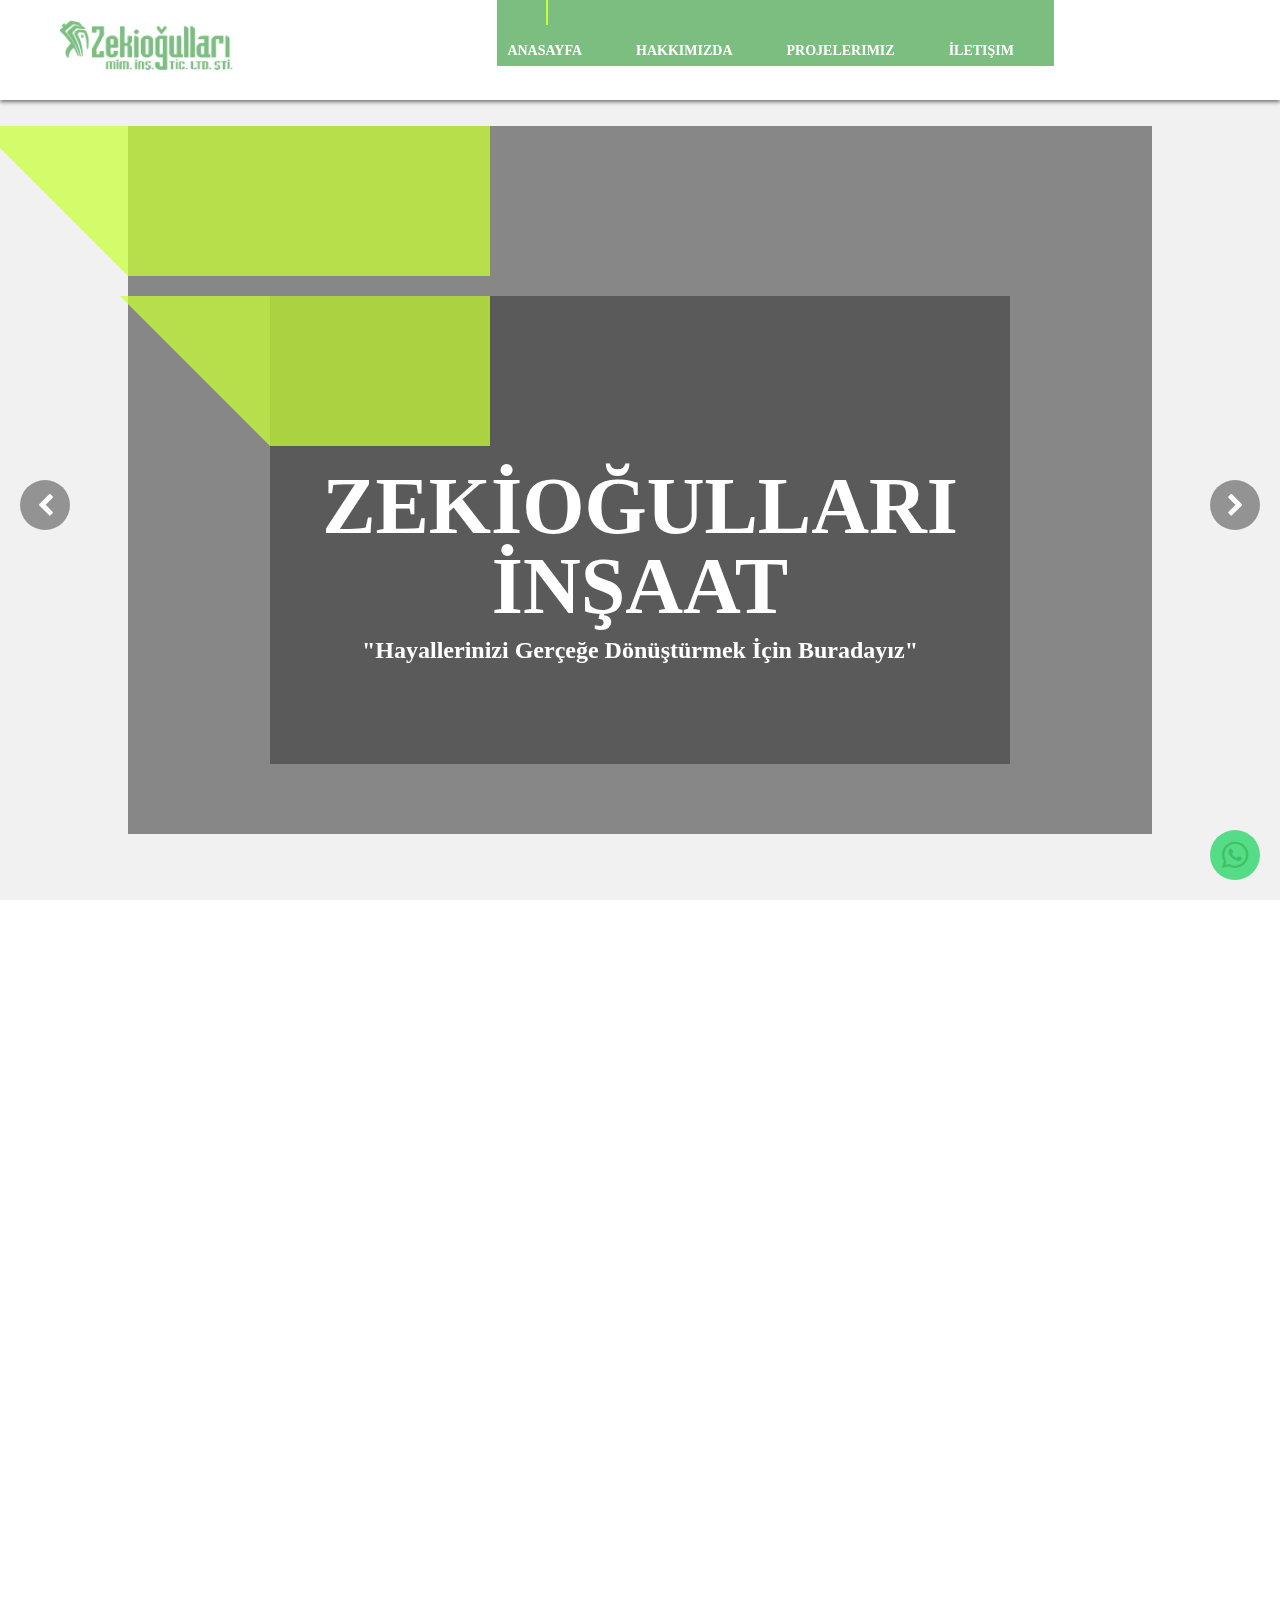
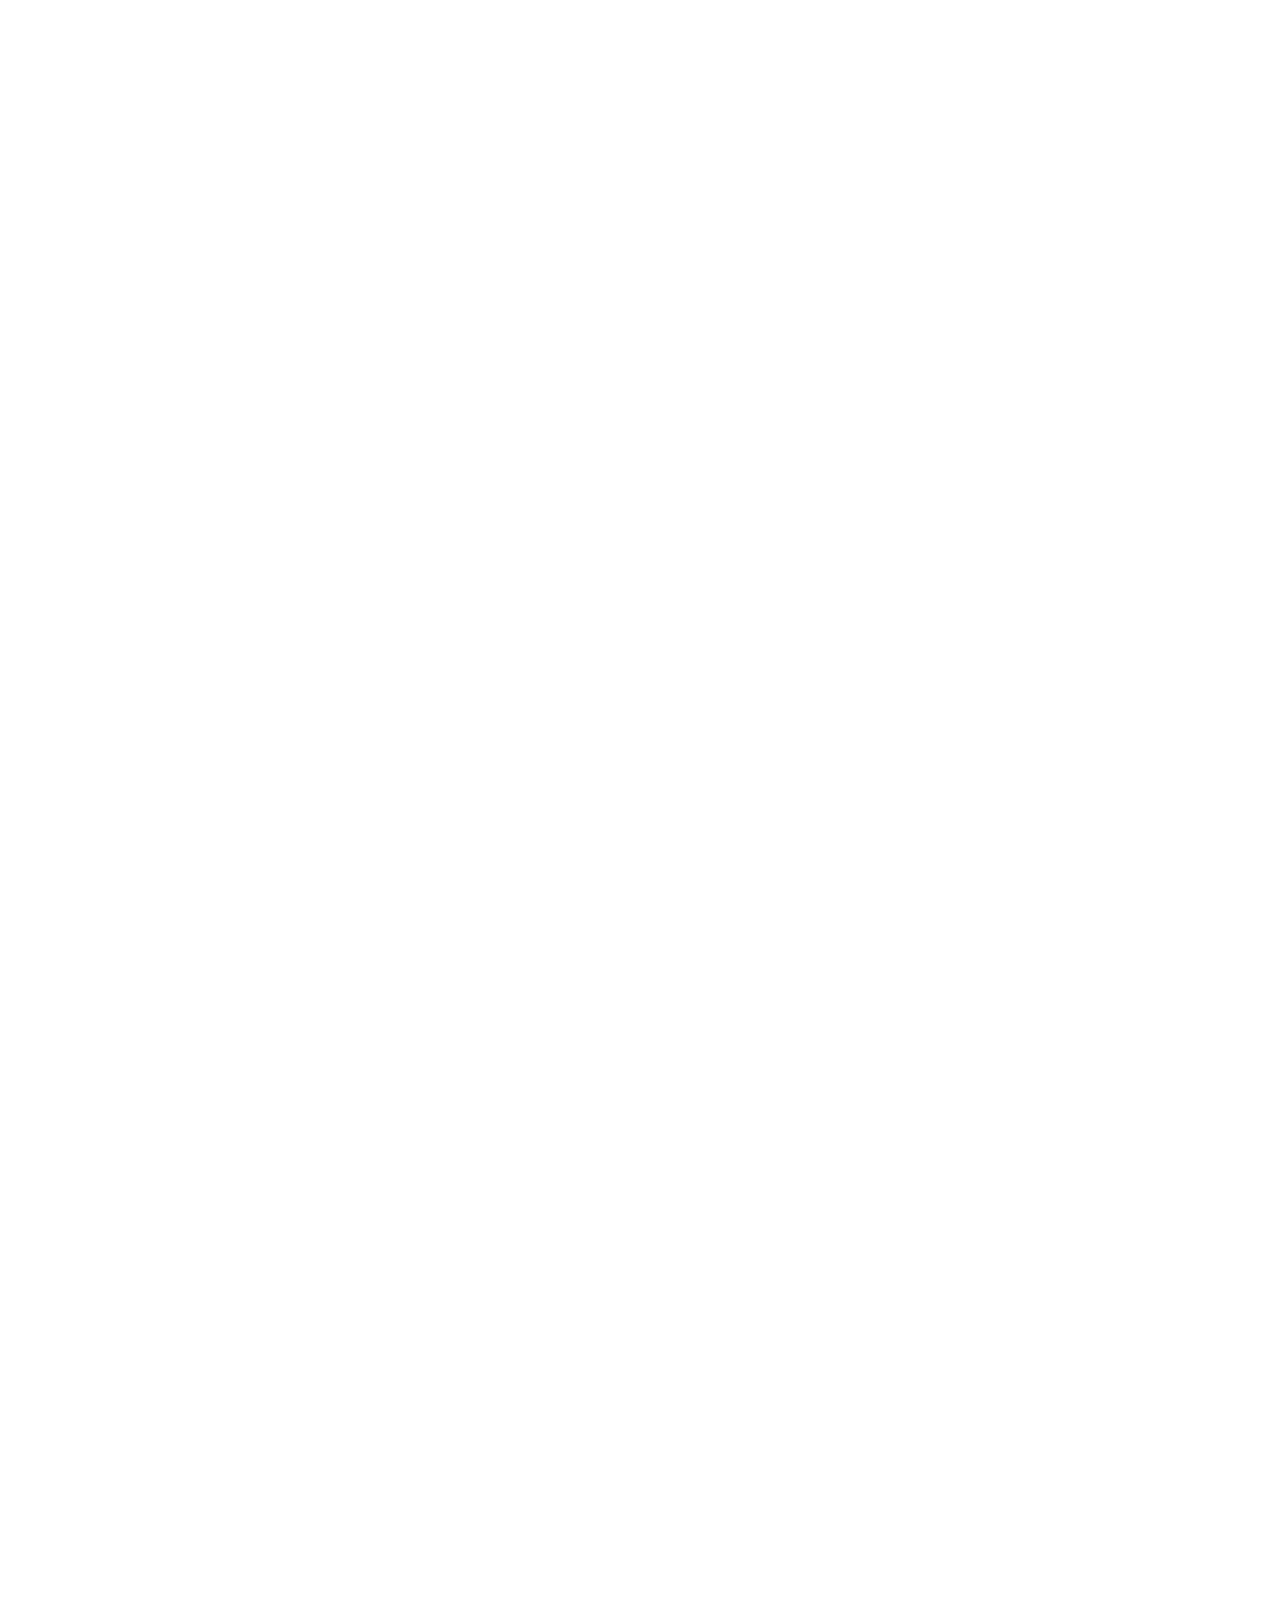
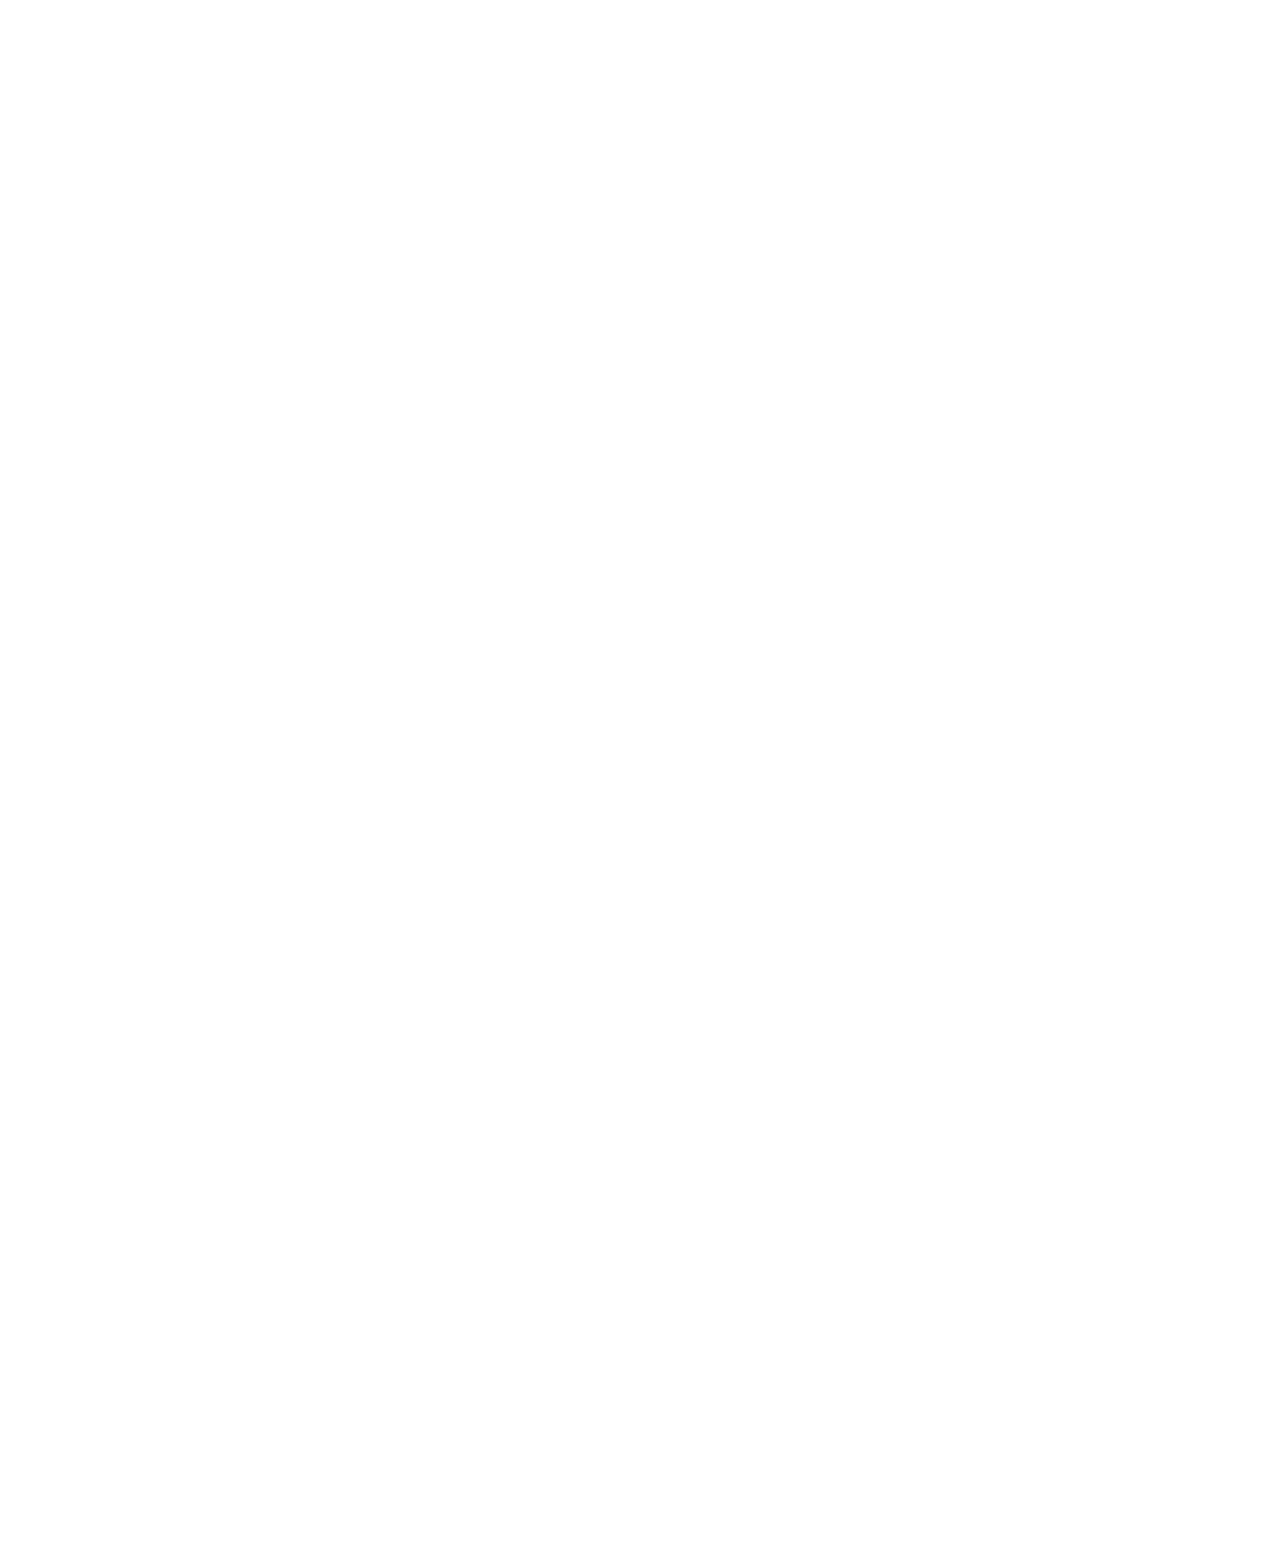
==== commit 702bcd5e: "sas" ====
--- a/index.html
+++ b/index.html
@@ -70,18 +70,25 @@
         <div class="hero-slide-item set-bg" data-setbg="img/bggg.jpg">
           <div class="slide-inner">
             <div class="slide-content">
-              <h2>ZEKİOĞULLARI İNŞAAT</h2>
-              <h3 style="color: white">
-                Hayallerinizi Gerçeğe Dönüştürmek İçin Buradayız
-              </h3>
+              <div class="slide-content">
+                <div class="overlay">
+                    <h2>ZEKİOĞULLARI İNŞAAT</h2>
+                    <h3 style="color: white">
+                      "Hayallerinizi Gerçeğe Dönüştürmek İçin Buradayız"
+                    </h3>
+                </div>
+            </div>
+              
             </div>
           </div>
         </div>
         <div class="hero-slide-item set-bg" data-setbg="img/bgg.jpg ">
           <div class="slide-inner">
             <div class="slide-content">
-              <h2>ZEKİOĞULLARI İNŞAAT</h2>
+              <div class="overlay">
+                <h2>ZEKİOĞULLARI İNŞAAT</h2>
               <h3 style="color: white">Estetik Tasarımlar, Güçlü İnşaatlar</h3>
+              </div>
             </div>
           </div>
         </div>
--- a/css/style.css
+++ b/css/style.css
@@ -760,7 +760,7 @@
 
 .slide-content {
     background-color: #00000090;
-    margin: 0 10%; /* Sağdan ve soldan yüzde 10'lik boşluklar */
+   
     margin-bottom: 50px;
     padding: 170px 50px 70px; /* Kenar boşlukları */
     position: relative;
@@ -768,7 +768,8 @@
     -webkit-transition: all 0.6s;
     -o-transition: all 0.6s;
     transition: all 0.6s;
-    max-width: 80%; /* Maksimum genişlik */
+	margin: 0 10%; /* Sağdan ve soldan yüzde 10'lik boşluklar */
+    max-width: 100%; /* Maksimum genişlik */
 }
 
 
@@ -788,6 +789,8 @@
 
 
 .slide-content h2 {
+	display: flex;
+	justify-content: center;
 	color: #fff;
 	font-size: 80px;
 	line-height: 80px;
@@ -2203,9 +2206,11 @@
         height: auto;
     }
 	.slide-content{
+		margin: 0; /* Sağdan ve soldan yüzde 10'lik boşluklar */
+    max-width: 100%; /* Maksimum genişlik */
 		border-radius: 15px;
-		background-color: #1a721fd0;
-		margin-top: 200px;
+		background-color: #1a721eae;
+		
 		
 	}
     .slide-content h2 {
@@ -2226,8 +2231,7 @@
     }
     .slide-content {
         
-        padding: 0;
-        text-align: center;
+       
     }
     .slide-num-holder,
     .slide-num-holder.test-slider {
@@ -2308,11 +2312,13 @@
 /* Small Mobile: up to 479px */
 @media only screen and (max-width: 479px) {
 	.hero-slider .hero-slide-item {
+		margin-top: 100px;
         padding: 150px 0;
-        height: auto;
+        height: 250px;
     }
 	.hero-slide-item.set-bg {
-		background-size: cover;
+		
+		background-size:cover;
 		background-position: center;
 		background-repeat: no-repeat;
 	  }
@@ -2359,15 +2365,45 @@
     .hero-slider .owl-nav {
         padding-left: 0;
     }
-    .slide-content {
-
-       
-        padding: 0 15px;
-    }
-    .slide-content h2 {
-        font-size: 35px;
-        line-height: 1.5;
-    }
+    
+	.slide-content h3 {
+		
+		font-weight: 100;
+		margin-top: 5px;
+        font-size:10px
+        
+    }
+	.slide-content {
+		position: relative;
+		width: 100vw;  /* Tam ekran genişliği */
+		height: 100vh; /* Tam ekran yüksekliği */
+		margin: 0;
+		padding: 0;
+		overflow: hidden;
+		display: flex;
+		justify-content: center; /* Yatayda ortalama */
+		align-items: center;     /* Dikeyde ortalama */
+		background: linear-gradient(to right, #0808088a, #58ad5e2d); /* Yatay geçiş için lineer gradient */
+	}
+	
+	.overlay {
+		position: absolute;
+		top: 50%;
+		left: 50%;
+		transform: translate(-50%, -50%);
+		background: rgba(0, 0, 0, 0.5); /* Yarı saydam siyah arka plan */
+		width: 100vw; /* Tam genişlik */
+		padding: 20px; /* İç boşluk */
+	}
+	
+	.slide-content h2 {
+		font-weight: 200;
+		font-size: 35px;
+		line-height: 1.5;
+		color: #ffffff; /* Beyaz renk */
+		text-align: center; /* Metni ortala */
+		margin: 0;
+	}
     .portfolio-warp .grid-item {
         width: 100%;
     }
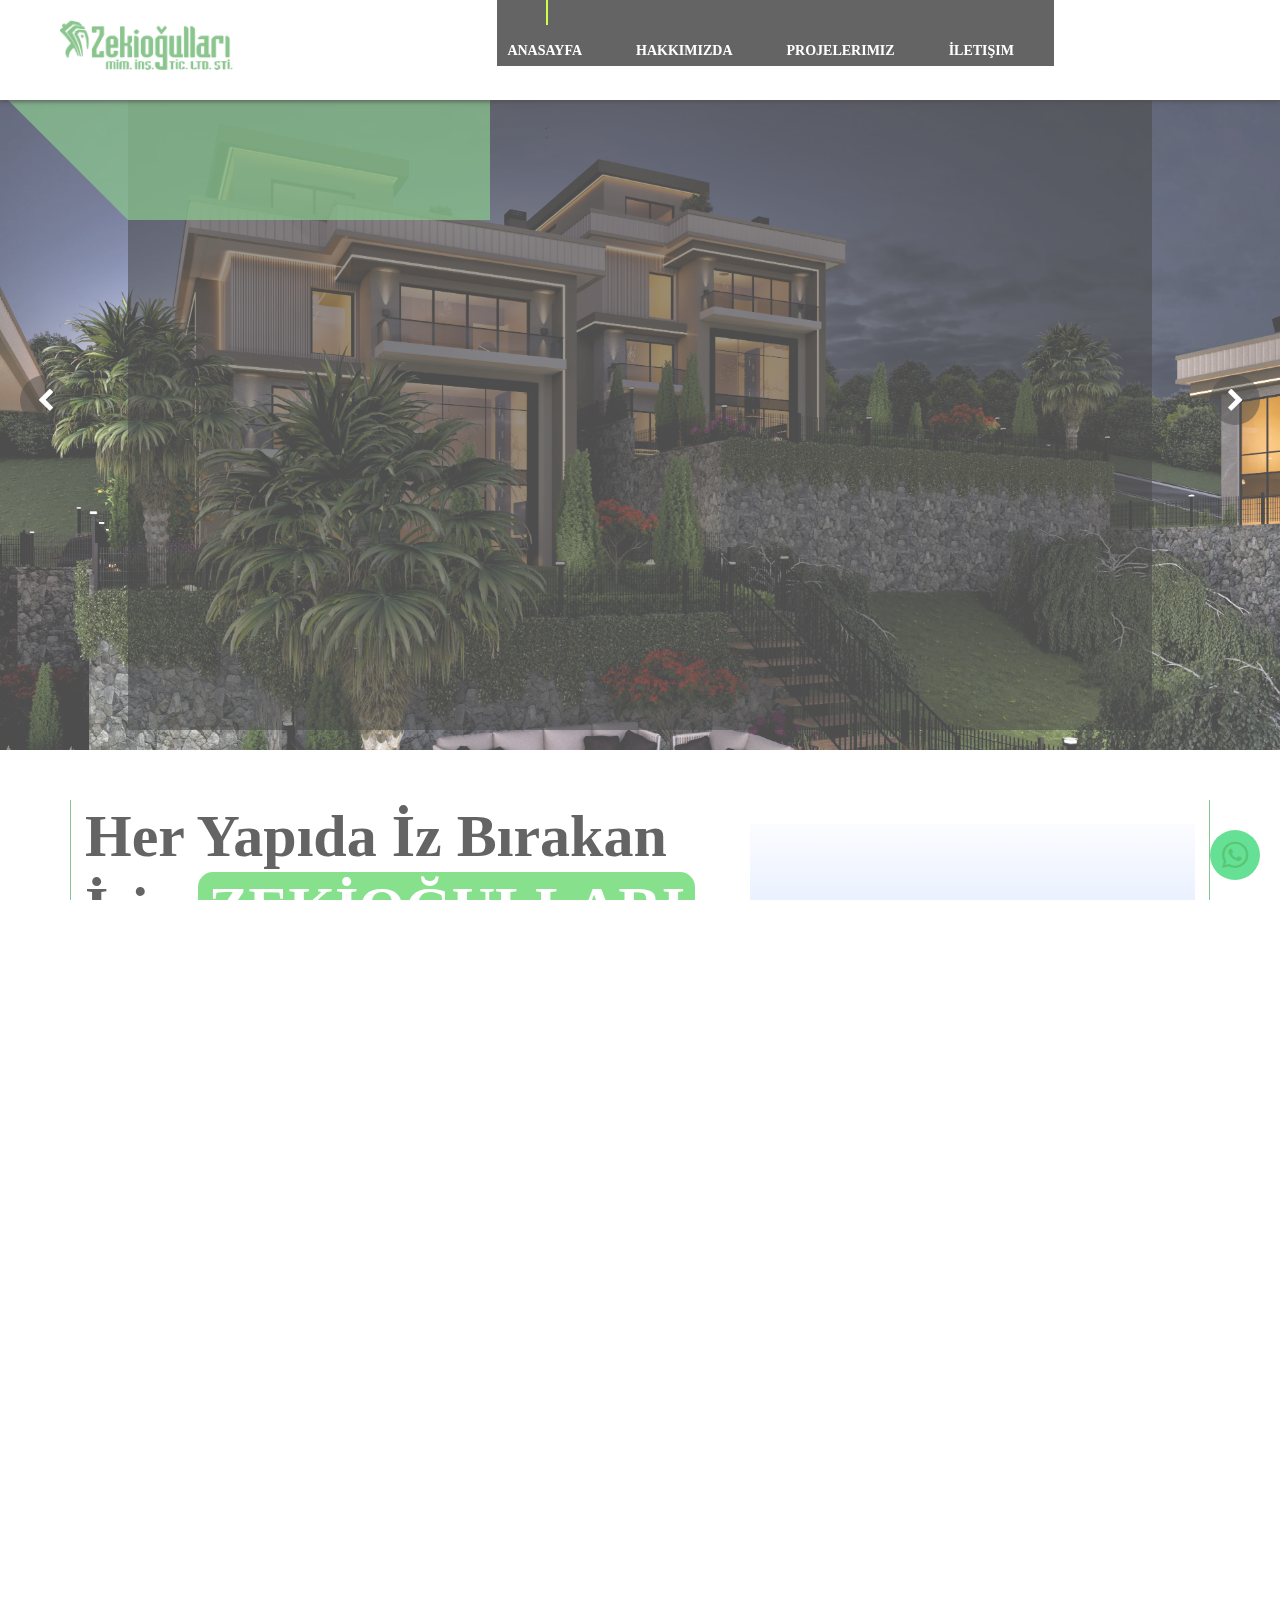
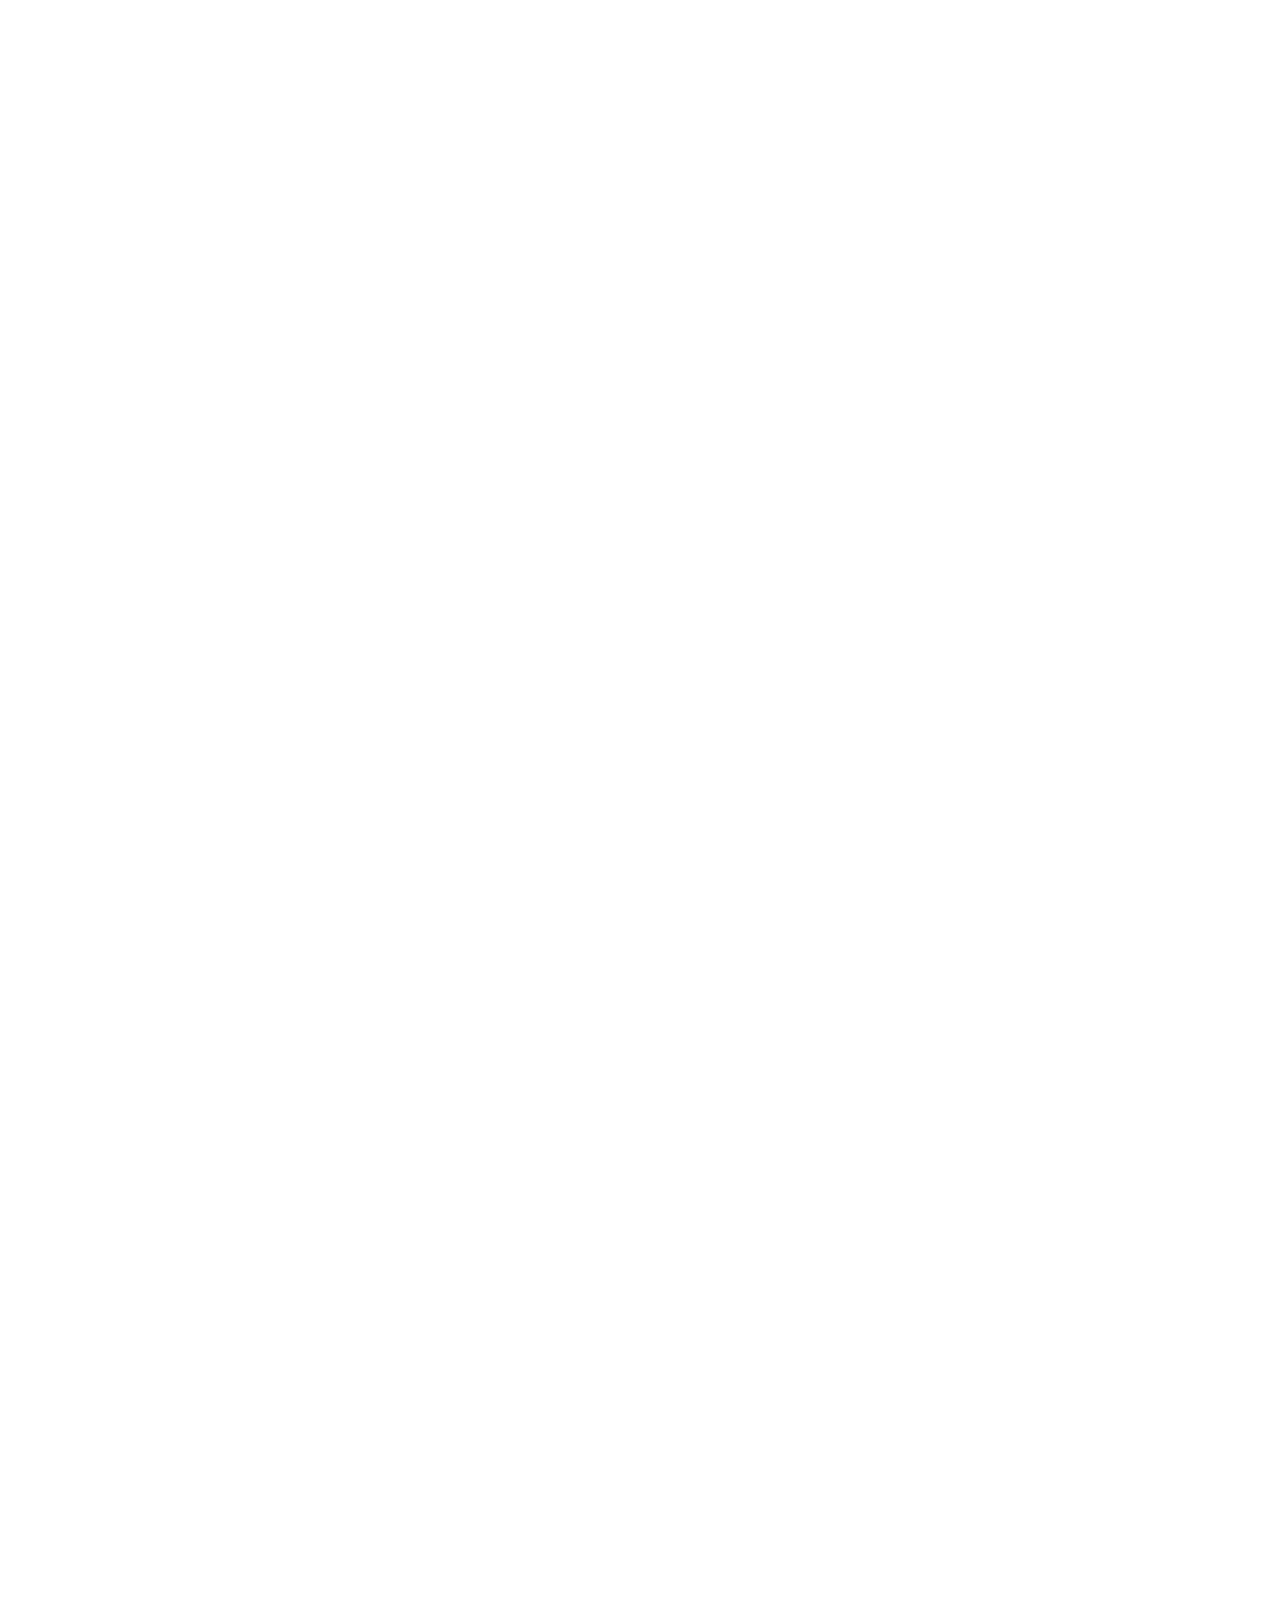
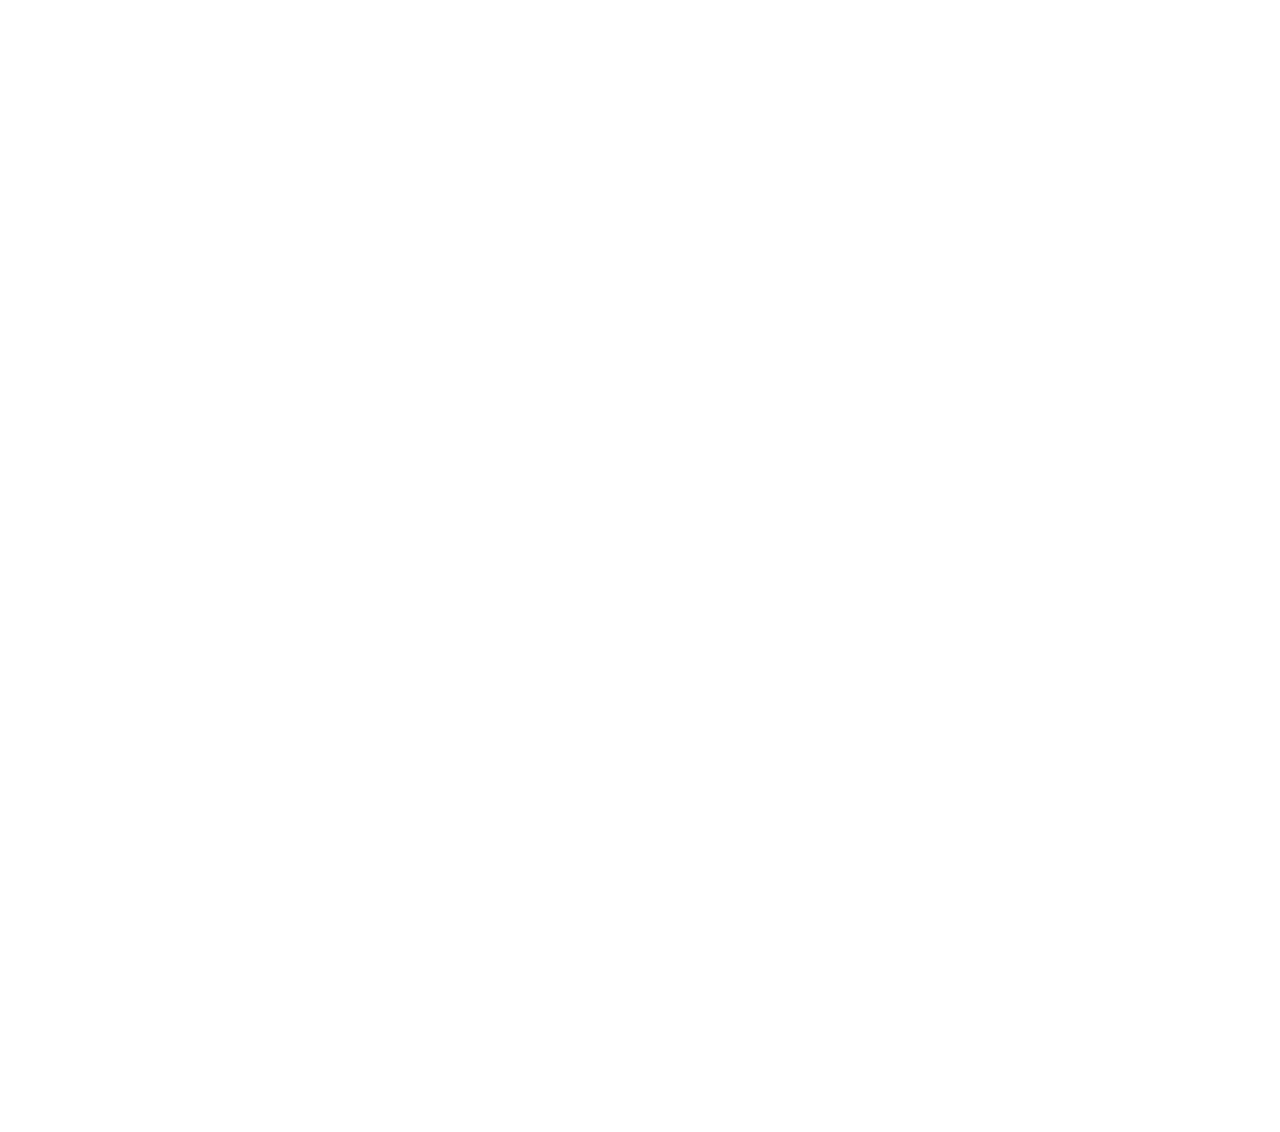
==== commit 7667bab2: "dsfs" ====
--- a/index.html
+++ b/index.html
@@ -1,388 +1,399 @@
-<!DOCTYPE html>
-<html lang="en">
-  <head>
-    <title>Zekioğulları İnşaat</title>
-    <meta charset="UTF-8" />
-    <meta
-      name="description"
-      content="Zekioğulları İnşaat, Başiskele, Kocaeli'de estetik ve güvenilir inşaat hizmetleri sunmaktadır. Projelerimizi keşfedin ve bizimle iletişime geçin."
-    />
-    <meta
-      name="keywords"
-      content="zekioğulları inşaat, başiskele inşaat firmaları, kocaeli inşaat şirketleri, estetik inşaat projeleri"
-    />
-    <meta name="viewport" content="width=device-width, initial-scale=1.0" />
-    <!-- Favicon -->
-    <link href="img/logom.png" rel="shortcut icon" />
-    <link
-      rel="stylesheet"
-      href="https://cdnjs.cloudflare.com/ajax/libs/font-awesome/6.0.0-beta3/css/all.min.css"
-    />
-    <!-- Google Fonts -->
-    <link
-      href="https://fonts.googleapis.com/css?family=Roboto:300,400,500,700"
-      rel="stylesheet"
-    />
-    <!-- Stylesheets -->
-    <link rel="stylesheet" href="css/bootstrap.min.css" />
-    <link rel="stylesheet" href="css/font-awesome.min.css" />
-    <link rel="stylesheet" href="css/animate.css" />
-    <link rel="stylesheet" href="css/owl.carousel.css" />
-    <link rel="stylesheet" href="css/style.css" />
-    <a href="#" id="scrollToTopButton" class="scroll-to-top"
-      ><i class="fa fa-angle-up"></i
-    ></a>
-  </head>
-  <body>
-    <!-- Page Preloder -->
-    <div id="preloder">
-		<!-- Logo -->
-		<!-- <img class="logo" src="img/zlogo.png" alt="Your Logo"> -->
-		<!-- Loader -->
-		<div class="loader"></div>
-	</div>
-
-    <!-- Header section start -->
-    <header class="header-area">
-      <a href="home.html" class="logo-area">
-        <img style="height: 50px" src="img/zlogo.png" alt="" />
-      </a>
-      <div class="nav-switch">
-        <i class="fa fa-bars"></i>
+  <!DOCTYPE html>
+  <html lang="en">
+    <head>
+      <title>Zekioğulları İnşaat</title>
+      <meta charset="UTF-8" />
+      <meta
+        name="description"
+        content="Zekioğulları İnşaat, Başiskele, Kocaeli'de estetik ve güvenilir inşaat hizmetleri sunmaktadır. Projelerimizi keşfedin ve bizimle iletişime geçin."
+      />
+      <meta
+        name="keywords"
+        content="zekioğulları inşaat, başiskele inşaat firmaları, kocaeli inşaat şirketleri, estetik inşaat projeleri"
+      />
+      <meta name="viewport" content="width=device-width, initial-scale=1.0" />
+      <!-- Favicon -->
+      <link href="img/logom.png" rel="shortcut icon" />
+      <link
+        rel="stylesheet"
+        href="https://cdnjs.cloudflare.com/ajax/libs/font-awesome/6.0.0-beta3/css/all.min.css"
+      />
+      <!-- Google Fonts -->
+      <link
+        href="https://fonts.googleapis.com/css?family=Roboto:300,400,500,700"
+        rel="stylesheet"
+      />
+      <!-- Stylesheets -->
+      <link rel="stylesheet" href="css/bootstrap.min.css" />
+      <link rel="stylesheet" href="css/font-awesome.min.css" />
+      <link rel="stylesheet" href="css/animate.css" />
+      <link rel="stylesheet" href="css/owl.carousel.css" />
+      <link rel="stylesheet" href="css/style.css" />
+      <a href="#" id="scrollToTopButton" class="scroll-to-top"
+        ><i class="fa fa-angle-up"></i
+      ></a>
+    </head>
+    <body>
+      <!-- Page Preloder -->
+      <div id="preloder">
+      <!-- Logo -->
+      <!-- <img class="logo" src="img/zlogo.png" alt="Your Logo"> -->
+      <!-- Loader -->
+      <div class="loader"></div>
+    </div>
+
+      <!-- Header section start -->
+      <header class="header-area">
+        <a href="home.html" class="logo-area">
+          <img style="height: 50px" src="img/zlogo.png" alt="" />
+        </a>
+        <div class="nav-switch">
+          <i class="fa fa-bars"></i>
+        </div>
+        
+      <div class="phone-number"><i class="fas fa-phone"></i> 0262 343 44 41</div>
+        <nav class="nav-menu">
+          <ul>
+            <li class="active"><a href="index.html">Anasayfa</a></li>
+            <li><a href="about.html">Hakkımızda</a></li>
+            <li><a href="portfolio.html">Projelerimiz</a></li>
+            <li><a href="contact.html">İletişim</a></li>
+          </ul>
+        </nav>
+      </header>
+      <!-- Header section end -->
+
+      <!-- Hero section start -->
+    
+      <section class="hero-section">
+        <div class="hero-slider">
+          <div class="hero-slide-item set-bg" data-setbg="img/24.webp">
+            <div class="slide-inner">
+              
+                <div class="slide-content">
+                  <div class="overlay">
+                      <h2>ZEKİOĞULLARI İNŞAAT</h2>
+                      <h3 style="color: white">
+                        "Hayallerinizi Gerçeğe Dönüştürmek İçin Buradayız"
+                      </h3>
+                  </div>
+              
+                
+              </div>
+            </div>
+          </div>
+          <div class="hero-slide-item set-bg" data-setbg="img/bgg.jpg ">
+            <div class="slide-inner">
+              <div class="slide-content">
+                <div class="">
+                <div class="overlay"> <h2>ZEKİOĞULLARI İNŞAAT</h2>
+                  <h3 style="color: white">"Estetik Tasarımlar, Güçlü İnşaatlar"</h3></div>
+                </div>
+              </div>
+            </div>
+          </div>
+        </div>
+      </section>
+      <!-- Hero section end -->
+      <!-- <div class="divider"></div> -->
+      <!-- Intro section start -->
+      <section class="intro-section pt100 pb50">
+        <div class="container">
+          <div class="row">
+            <div class="col-lg-7 intro-text mb-5 mb-lg-0">
+              <h2 class="sp-title">
+                Her Yapıda İz Bırakan İsim<span>ZEKİOĞULLARI</span>
+              </h2>
+              <p style="font-size: 16px;">
+                Zekioğulları İnşaat olarak, tecrübemiz ve uzman ekibimizle
+                müşterilerimizin beklentilerini aşmayı hedefliyoruz. Her proje
+                için özgün çözümler sunarak kalite standartlarını en üst seviyede
+                tutuyoruz. İnşaat sektöründeki yenilikleri takip ederek, güvenilir
+                ve estetik projeler geliştiriyoruz. Siz de hayallerinizdeki yaşam
+                alanına kavuşmak için bize katılın.
+              </p>
+            </div>
+            <div class="col-lg-5 pt-4 image-container">
+              <img class="responsive-image" src="img/hayal.png" alt="" />
+            </div>
+          </div>
+          <div class="divider divider-left"></div>
+          <div class="divider divider-right"></div>
+        </div>
+      </section>
+      
+    
+      <!-- Intro section end -->
+
+      <!-- Service section start -->
+      <section class="service-section spad">
+        <div class="container" >
+          <div class="section-title">
+            <h2>Hizmetlerimiz</h2>
+          </div>
+          <div class="row" style="background-image: url('img/751'); background-size: cover; background-position: center;">
+            <div class="col-lg-4 col-md-6">
+              <div class="service-box">
+                <div class="sb-icon">
+                  <img src="img/icon/dark/1.png" alt="">
+                </div>
+                <div class="sb-content">
+                  <h3>Planlama</h3>
+                  <p>İnşaatın Her Aşamasında Doğru Strateji</p>
+                </div>
+              </div>
+            </div>
+            <div class="col-lg-4 col-md-6">
+              <div class="service-box">
+                <div class="sb-icon">
+                  <img src="img/icon/dark/2.png" alt="">
+                </div>
+                <div class="sb-content">
+                  <h3>Proje Yönetimi</h3>
+                  <p>Detaylarda Uzman, Başarıda Lider</p>
+                </div>
+              </div>
+            </div>
+            <div class="col-lg-4 col-md-6">
+              <div class="service-box">
+                <div class="sb-icon">
+                  <img src="img/icon/dark/6.png" alt="">
+                </div>
+                <div class="sb-content">
+                  <h3>Villa İnşaatları</h3>
+                  <p>Hayallerinizdeki Evleri İnşa Ediyoruz</p>
+                </div>
+                
+              </div>
+            </div>
+          </div>
+          <div class="divider divider-left"></div>
+          <div class="divider divider-right"></div>
+        
+        </div>
+        
+      </section>
+      
+      <!-- Service section end -->
+
+      <!-- CTA section start -->
+      <section class="cta-section pt100 pb50">
+        <div class="cta-image-box"></div>
+        <div class="container">
+          <div class="row">
+            <div class="col-lg-7 pl-lg-0 offset-lg-5 cta-content">
+              <h2 class="sp-title">
+                Modern Yaşamın Heyecan Dolu Başlangıcı
+                <span>Zekioğulları İnşaat</span>
+              </h2>
+              <p>
+                Hayallerinizdeki modern evi hayal etmek cesaret gerektirir.
+                Zekioğulları İnşaat olarak, bu cesareti sizin için taşıyor ve
+                modern yaşamın heyecan dolu başlangıcını sunuyoruz. Her proje,
+                estetikle fonksiyonelliği, konforu ve güveni bir araya getirerek,
+                sizin için özel bir yaşam alanı oluşturuyoruz. Bizimle
+                hayallerinizi gerçekleştirmek için adım atın, modern yaşamın
+                tadını çıkarın.
+              </p>
+              <div class="cta-icons">
+                <div class="cta-img-icon">
+                  <img src="img/icon/light/1.png" alt="" />
+                </div>
+                <div class="cta-img-icon">
+                  <img src="img/icon/light/2.png" alt="" />
+                </div>
+                <div class="cta-img-icon">
+                  <img src="img/icon/color/3.png" alt="" />
+                </div>
+              </div>
+            </div>
+          </div>
+        </div>
+      </section>
+      <!-- CTA section end -->
+
+      <!-- Milestones section start -->
+      <section class="milestones-section spad">
+        <div class="container">
+          <div class="row">
+            <div class="col-lg-3 col-md-6">
+              <div class="milestone" style="background-image: url('img/5.jpg');">
+                <div class="milestone-icon">
+                      <h2>1</h2>
+                </div>
+              
+                <p>Yenilik <br />ve Kalite</p>
+            </div>
+            </div>
+            <div class="col-lg-3 col-md-6">
+              <div class="milestone"style="background-image: url('img/6.jpg');">
+                <div class="milestone-icon">
+                  <h2>2</h2>
+                </div>
+                
+                <p>Hayalleriniz <br />Bizim İnşamız</p>
+              </div>
+            </div>
+            <div class="col-lg-3 col-md-6">
+              <div class="milestone"style="background-image: url('img/7.jpg');">
+                <div class="milestone-icon">
+                  <h2>3</h2>
+                </div>
+                
+                <p>Mimariye <br />Değer Katıyoruz</p>
+              </div>
+            </div>
+            <div class="col-lg-3 col-md-6">
+              <div class="milestone"style="background-image: url('img/8.jpg');">
+                <div class="milestone-icon">
+                  <h2>4</h2>
+                </div>
+                
+                <p>Güvenilir<br />Estetik Tasarım</p>
+              </div>
+            </div>
+          </div>
+          <div class="divider divider-left"></div>
+          <div class="divider divider-right"></div>
+        </div>
+      
+      </section>
+      
+      <!-- Milestones section end -->
+
+      <!-- Projects section start -->
+      <div class="projects-section pb50">
+        <div class="container">
+          <div class="row2">
+            <div class="col-lg-22 ">
+              <div class="section-title2">
+                <h2 >Projelerimiz</h2>
+              </div>
+            </div>
+            <!-- <div class="col-lg-9">
+              <ul class="projects-filter-nav">
+                <li class="btn-filter" data-filter="*">TÜMÜ</li>
+                <li class="btn-filter" data-filter=".altinvadi">
+                  ALTINVADİ KONAKLARI
+                </li>
+                <li class="btn-filter" data-filter=".cami">BAHÇEM BAHÇECİK</li>
+                <li class="btn-filter" data-filter=".kenya">THE MAHAL</li>
+              </ul>
+            </div> -->
+          </div>
+        </div>
+        <div id="projects-carousel" class="projects-slider">
+          <div
+            class="single-project set-bg altinvadi"
+            data-setbg="img/projects/altvadi.jpg"
+          >
+            <div class="project-content">
+              <h2>
+                Altınvadi <br />
+                Konakları
+              </h2>
+              <p>2022</p>
+              <a href="altinvadi.html" class="seemore">İNCELE </a>
+            </div>
+          </div>
+          <div class="single-project set-bg cami" data-setbg="img/bggg.jpg">
+            <div class="project-content">
+              <h2>Bahçem Bahçecik <br /></h2>
+              <p>2024</p>
+              <a href="bahcem-bahcecik.html" class="seemore">İNCELE </a>
+            </div>
+          </div>
+          <div class="single-project set-bg kenya" data-setbg="img/mahal2.jpg">
+            <div class="project-content">
+              <h2>
+                The <br />
+                Mahal
+              </h2>
+              <p>2022</p>
+              <a href="#" class="seemore">İNCELE </a>
+            </div>
+          </div>
+        </div>
       </div>
-      
-    <div class="phone-number"><i class="fas fa-phone"></i> 0262 343 44 41</div>
-      <nav class="nav-menu">
-        <ul>
-          <li class="active"><a href="index.html">Anasayfa</a></li>
-          <li><a href="about.html">Hakkımızda</a></li>
-          <li><a href="portfolio.html">Projelerimiz</a></li>
-          <li><a href="contact.html">İletişim</a></li>
-        </ul>
-      </nav>
-    </header>
-    <!-- Header section end -->
-
-    <!-- Hero section start -->
-	
-    <section class="hero-section">
-      <div class="hero-slider">
-        <div class="hero-slide-item set-bg" data-setbg="img/bggg.jpg">
-          <div class="slide-inner">
-            <div class="slide-content">
-              <div class="slide-content">
-                <div class="overlay">
-                    <h2>ZEKİOĞULLARI İNŞAAT</h2>
-                    <h3 style="color: white">
-                      "Hayallerinizi Gerçeğe Dönüştürmek İçin Buradayız"
-                    </h3>
-                </div>
-            </div>
-              
-            </div>
-          </div>
-        </div>
-        <div class="hero-slide-item set-bg" data-setbg="img/bgg.jpg ">
-          <div class="slide-inner">
-            <div class="slide-content">
-              <div class="overlay">
-                <h2>ZEKİOĞULLARI İNŞAAT</h2>
-              <h3 style="color: white">Estetik Tasarımlar, Güçlü İnşaatlar</h3>
-              </div>
-            </div>
-          </div>
-        </div>
+      <!-- Projects section end -->
+
+      <!-- Map section start -->
+      <div class="map-container">
+        <iframe
+          src="https://www.google.com/maps/embed?pb=!1m18!1m12!1m3!1d19351.092636104537!2d29.909140406792232!3d40.72011800653967!2m3!1f0!2f0!3f0!3m2!1i1024!2i768!4f13.1!3m3!1m2!1s0x14cb44f5a404a3f7%3A0x75fffc3c91dc1cc4!2sBarbaros%2C%20Edanur%20Sk%20no%20%3A19%2C%2041090%20Ba%C5%9Fiskele%2FKocaeli!5e0!3m2!1str!2str&zoom=15"
+          allowfullscreen=""
+          loading="lazy"
+          referrerpolicy="no-referrer-when-downgrade"
+        ></iframe>
       </div>
-    </section>
-    <!-- Hero section end -->
-    <!-- <div class="divider"></div> -->
-    <!-- Intro section start -->
-    <section class="intro-section pt100 pb50">
-      <div class="container">
-        <div class="row">
-          <div class="col-lg-7 intro-text mb-5 mb-lg-0">
-            <h2 class="sp-title">
-              Her Yapıda İz Bırakan İsim<span>ZEKİOĞULLARI</span>
-            </h2>
-            <p style="font-size: 16px;">
-              Zekioğulları İnşaat olarak, tecrübemiz ve uzman ekibimizle
-              müşterilerimizin beklentilerini aşmayı hedefliyoruz. Her proje
-              için özgün çözümler sunarak kalite standartlarını en üst seviyede
-              tutuyoruz. İnşaat sektöründeki yenilikleri takip ederek, güvenilir
-              ve estetik projeler geliştiriyoruz. Siz de hayallerinizdeki yaşam
-              alanına kavuşmak için bize katılın.
+
+      <!-- Map section end -->
+
+      <!-- Footer section start -->
+      <footer class="footer">
+        <div class="footer-container">
+          <div class="footer-content">
+            <p>
+              &copy; 2024 Tüm Hakları Saklıdır. <br />
+              <a href="">Zekioğulları İnşaat</a>
             </p>
-            <!-- <img  src="img/zlogo.png"> -->
-          </div>
-          <div class="col-lg-5 pt-4 image-container">
-            <img class="responsive-image" src="img/hayal.png" alt="" />
-          </div>
-        </div>
-      </div>
-    </section>
-	
-    <!-- Intro section end -->
-
-    <!-- Service section start -->
-    <section class="service-section spad">
-      <div class="container">
-        <div class="section-title">
-          <h2>Hizmetlerimiz</h2>
-        </div>
-        <div class="row">
-          <div class="col-lg-4 col-md-6">
-            <div class="service-box">
-              <div class="sb-icon">
-                <img src="img/icon/dark/1.png" alt="">
-              </div>
-              <div class="sb-content">
-                <h3>Planlama</h3>
-                <p>İnşaatın Her Aşamasında Doğru Strateji</p>
-              </div>
-            </div>
-          </div>
-          <div class="col-lg-4 col-md-6">
-            <div class="service-box">
-              <div class="sb-icon">
-                <img src="img/icon/dark/2.png" alt="">
-              </div>
-              <div class="sb-content">
-                <h3>Proje Yönetimi</h3>
-                <p>Detaylarda Uzman, Başarıda Lider</p>
-              </div>
-            </div>
-          </div>
-          <div class="col-lg-4 col-md-6">
-            <div class="service-box">
-              <div class="sb-icon">
-                <img src="img/icon/dark/6.png" alt="">
-              </div>
-              <div class="sb-content">
-                <h3>Villa İnşaatları</h3>
-                <p>Hayallerinizdeki Evleri İnşa Ediyoruz</p>
-              </div>
-            </div>
-          </div>
-        </div>
-      </div>
-    </section>
-    
-    <!-- Service section end -->
-
-    <!-- CTA section start -->
-    <section class="cta-section pt100 pb50">
-      <div class="cta-image-box"></div>
-      <div class="container">
-        <div class="row">
-          <div class="col-lg-7 pl-lg-0 offset-lg-5 cta-content">
-            <h2 class="sp-title">
-              Modern Yaşamın Heyecan Dolu Başlangıcı
-              <span>Zekioğulları İnşaat</span>
-            </h2>
-            <p>
-              Hayallerinizdeki modern evi hayal etmek cesaret gerektirir.
-              Zekioğulları İnşaat olarak, bu cesareti sizin için taşıyor ve
-              modern yaşamın heyecan dolu başlangıcını sunuyoruz. Her proje,
-              estetikle fonksiyonelliği, konforu ve güveni bir araya getirerek,
-              sizin için özel bir yaşam alanı oluşturuyoruz. Bizimle
-              hayallerinizi gerçekleştirmek için adım atın, modern yaşamın
-              tadını çıkarın.
-            </p>
-            <div class="cta-icons">
-              <div class="cta-img-icon">
-                <img src="img/icon/light/1.png" alt="" />
-              </div>
-              <div class="cta-img-icon">
-                <img src="img/icon/light/2.png" alt="" />
-              </div>
-              <div class="cta-img-icon">
-                <img src="img/icon/color/3.png" alt="" />
-              </div>
-            </div>
-          </div>
-        </div>
-      </div>
-    </section>
-    <!-- CTA section end -->
-
-    <!-- Milestones section start -->
-    <section class="milestones-section spad">
-      <div class="container">
-        <div class="row">
-          <div class="col-lg-3 col-md-6">
-            <div class="milestone" style="background-image: url('img/5.jpg');">
-              <div class="milestone-icon">
-                    <h2>1</h2>
-              </div>
-            
-              <p>Yenilik <br />ve Kalite</p>
-          </div>
-          </div>
-          <div class="col-lg-3 col-md-6">
-            <div class="milestone"style="background-image: url('img/6.jpg');">
-              <div class="milestone-icon">
-                <h2>2</h2>
-              </div>
-              
-              <p>Hayalleriniz <br />Bizim İnşamız</p>
-            </div>
-          </div>
-          <div class="col-lg-3 col-md-6">
-            <div class="milestone"style="background-image: url('img/7.jpg');">
-              <div class="milestone-icon">
-                <h2>3</h2>
-              </div>
-              
-              <p>Mimariye <br />Değer Katıyoruz</p>
-            </div>
-          </div>
-          <div class="col-lg-3 col-md-6">
-            <div class="milestone"style="background-image: url('img/8.jpg');">
-              <div class="milestone-icon">
-                <h2>4</h2>
-              </div>
-              
-              <p>Güvenilir<br />Estetik Tasarım</p>
-            </div>
-          </div>
-        </div>
-      </div>
-    </section>
-    
-    <!-- Milestones section end -->
-
-    <!-- Projects section start -->
-    <div class="projects-section pb50">
-      <div class="container">
-        <div class="row2">
-          <div class="col-lg-22 ">
-            <div class="section-title2">
-              <h2 >Projelerimiz</h2>
-            </div>
-          </div>
-          <!-- <div class="col-lg-9">
-            <ul class="projects-filter-nav">
-              <li class="btn-filter" data-filter="*">TÜMÜ</li>
-              <li class="btn-filter" data-filter=".altinvadi">
-                ALTINVADİ KONAKLARI
-              </li>
-              <li class="btn-filter" data-filter=".cami">BAHÇEM BAHÇECİK</li>
-              <li class="btn-filter" data-filter=".kenya">THE MAHAL</li>
-            </ul>
-          </div> -->
-        </div>
-      </div>
-      <div id="projects-carousel" class="projects-slider">
-        <div
-          class="single-project set-bg altinvadi"
-          data-setbg="img/projects/altvadi.jpg"
+            <div class="social-icons">
+              <a href="#"><i class="fab fa-facebook-f"></i></a>
+              <a href="#"><i class="fab fa-instagram"></i></a>
+              <a href="#"><i class="fab fa-linkedin"></i></a>
+            </div>
+          </div>
+        </div>
+        <a
+          href="https://wa.me/900000000000"
+          class="whatsapp-float"
+          target="_blank"
         >
-          <div class="project-content">
-            <h2>
-              Altınvadi <br />
-              Konakları
-            </h2>
-            <p>2022</p>
-            <a href="altinvadi.html" class="seemore">İNCELE </a>
-          </div>
-        </div>
-        <div class="single-project set-bg cami" data-setbg="img/bggg.jpg">
-          <div class="project-content">
-            <h2>Bahçem Bahçecik <br /></h2>
-            <p>2024</p>
-            <a href="bahcem-bahcecik.html" class="seemore">İNCELE </a>
-          </div>
-        </div>
-        <div class="single-project set-bg kenya" data-setbg="img/mahal2.jpg">
-          <div class="project-content">
-            <h2>
-              The <br />
-              Mahal
-            </h2>
-            <p>2022</p>
-            <a href="#" class="seemore">İNCELE </a>
-          </div>
-        </div>
-      </div>
-    </div>
-    <!-- Projects section end -->
-
-    <!-- Map section start -->
-    <div class="map-container">
-      <iframe
-        src="https://www.google.com/maps/embed?pb=!1m18!1m12!1m3!1d19351.092636104537!2d29.909140406792232!3d40.72011800653967!2m3!1f0!2f0!3f0!3m2!1i1024!2i768!4f13.1!3m3!1m2!1s0x14cb44f5a404a3f7%3A0x75fffc3c91dc1cc4!2sBarbaros%2C%20Edanur%20Sk%20no%20%3A19%2C%2041090%20Ba%C5%9Fiskele%2FKocaeli!5e0!3m2!1str!2str&zoom=15"
-        allowfullscreen=""
-        loading="lazy"
-        referrerpolicy="no-referrer-when-downgrade"
-      ></iframe>
-    </div>
-    <!-- Map section end -->
-
-    <!-- Footer section start -->
-    <footer class="footer">
-      <div class="footer-container">
-        <div class="footer-content">
-          <p>
-            &copy; 2024 Tüm Hakları Saklıdır. <br />
-            <a href="">Zekioğulları İnşaat</a>
-          </p>
-          <div class="social-icons">
-            <a href="#"><i class="fab fa-facebook-f"></i></a>
-            <a href="#"><i class="fab fa-instagram"></i></a>
-            <a href="#"><i class="fab fa-linkedin"></i></a>
-          </div>
-        </div>
-      </div>
-      <a
-        href="https://wa.me/900000000000"
-        class="whatsapp-float"
-        target="_blank"
-      >
-        <i class="fab fa-whatsapp"></i>
-      </a>
-    </footer>
-    <!-- Footer section end -->
-
-    <!-- Javascripts & Jquery -->
-
-    <script src="js/jquery-2.1.4.min.js"></script>
-    <script src="js/bootstrap.min.js"></script>
-    <script src="js/isotope.pkgd.min.js"></script>
-    <script src="js/owl.carousel.min.js"></script>
-    <script src="js/jquery.owl-filter.js"></script>
-    <script src="js/magnific-popup.min.js"></script>
-    <script src="js/circle-progress.min.js"></script>
-    <script src="js/main.js"></script>
-    <script src="js/main.js"></script>
-    <script>
-      $(document).ready(function () {
-        // Scroll event
-        $(window).scroll(function () {
-          if ($(this).scrollTop() > 100) {
-            $("#scrollToTopButton").fadeIn();
-          } else {
-            $("#scrollToTopButton").fadeOut();
-          }
+          <i class="fab fa-whatsapp"></i>
+        </a>
+      </footer>
+      <!-- Footer section end -->
+
+      <!-- Javascripts & Jquery -->
+
+      <script src="js/jquery-2.1.4.min.js"></script>
+      <script src="js/bootstrap.min.js"></script>
+      <script src="js/isotope.pkgd.min.js"></script>
+      <script src="js/owl.carousel.min.js"></script>
+      <script src="js/jquery.owl-filter.js"></script>
+      <script src="js/magnific-popup.min.js"></script>
+      <script src="js/circle-progress.min.js"></script>
+      <script src="js/main.js"></script>
+      <script src="js/main.js"></script>
+      <script>
+        $(document).ready(function () {
+          // Scroll event
+          $(window).scroll(function () {
+            if ($(this).scrollTop() > 100) {
+              $("#scrollToTopButton").fadeIn();
+            } else {
+              $("#scrollToTopButton").fadeOut();
+            }
+          });
+
+          // Click event
+          $("#scrollToTopButton").click(function (e) {
+            e.preventDefault();
+            $("html, body").animate({ scrollTop: 0 }, 800);
+          });
         });
-
-        // Click event
-        $("#scrollToTopButton").click(function (e) {
-          e.preventDefault();
-          $("html, body").animate({ scrollTop: 0 }, 800);
+      </script>
+      <script>
+        $(document).ready(function () {
+          $(".hero-slider").owlCarousel({
+            items: 1,
+            loop: true,
+            autoplay: true,
+            autoplayTimeout: 5000,
+            autoplayHoverPause: true, // Fare üzerine gelince durdurma
+            autoplaySpeed: 800, // Geçiş hızını ayarlama
+          });
         });
-      });
-    </script>
-    <script>
-      $(document).ready(function () {
-        $(".hero-slider").owlCarousel({
-          items: 1,
-          loop: true,
-          autoplay: true,
-          autoplayTimeout: 5000,
-          autoplayHoverPause: true, // Fare üzerine gelince durdurma
-          autoplaySpeed: 800, // Geçiş hızını ayarlama
-        });
-      });
-    </script>
-  </body>
-</html>
+      </script>
+    </body>
+  </html>
--- a/css/style.css
+++ b/css/style.css
@@ -177,6 +177,9 @@
 	  opacity: 1;
 	}
   }
+  .hak{
+	
+  }
   
   /* Initially hide the element and set it for animation */
   .hidden {
@@ -193,7 +196,7 @@
 	
 	
 	border-radius: 15px;
-	background-color: #53d45b;
+	background-color: #222222;
 	display: flex;
 	justify-content: center;
 }
@@ -202,7 +205,7 @@
 	border-radius:15px;
 	color: white;
 	display: flex;
-	background: #53d45b;
+	background: #222222;
 	padding: 0 20px;
 	margin-bottom: 0;
 	
@@ -214,59 +217,52 @@
 	background-size: cover;
 	background-repeat: no-repeat;
 }
-
+.hero-slide-item {
+    position: relative;
+}
+
+#video-background {
+	
+    position: absolute;
+    top: 0;
+    left: 0;
+    min-width: 100%;
+    min-height: 100%;
+    z-index: -1;
+}
+
+.slide-inner {
+    /* Video üzerindeki içerik pozisyonu için gereken stil */
+    position: relative;
+    z-index: 1;
+}
 /*------------------------
   Common element css
 --------------------------*/
 /*=== Preloder ===*/
-#preloder {
-	position: fixed;
-	width: 100%;
-	height: 100%;
-	top: 0;
-	left: 0;
-	z-index: 999999;
-	background: #fff;
-}
-
-.loader {
-	width: 30px;
-	height: 30px;
-	border: 3px solid #000;
-	position: absolute;
-	top: 50%;
-	left: 50%;
-	margin-top: -13px;
-	margin-left: -13px;
-	border-radius: 60px;
-	border-left-color: transparent;
-	animation: loader 0.8s linear infinite;
-	-webkit-animation: loader 0.8s linear infinite;
-	}
-
-@keyframes loader {
-	0% {
-		transform: rotate(0deg);
-	}
-	50% {
-		transform: rotate(180deg);
-	}
-	100% {
-		transform: rotate(360deg);
-	}
-}
-
-@-webkit-keyframes loader {
-	0% {
-		-webkit-transform: rotate(0deg);
-	}
-	50% {
-		-webkit-transform: rotate(180deg);
-	}
-	100% {
-		-webkit-transform: rotate(360deg);
-	}
-}
+ #preloder {
+            position: fixed;
+            width: 100%;
+            height: 100%;
+            top: 0;
+            left: 0;
+            z-index: 999999;
+            background: #fff;
+            display: flex;
+            justify-content: center;
+            align-items: center;
+        }
+
+        .loader {
+            font-size: 50px;
+            color: #28a745;
+            animation: spin 1s linear infinite;
+        }
+
+        @keyframes spin {
+            0% { transform: rotate(0deg); }
+            100% { transform: rotate(360deg); }
+        }
 .site-btn {
 	display: inline-block;
 	font-weight: 700;
@@ -565,7 +561,7 @@
     margin-bottom: 10px;
 }
 .nav-menu {
-	background-color: #58ad5e;
+	background-color: #222222;
 	
 	display: inline-block;
 	float: right;
@@ -619,7 +615,7 @@
 /*  Hero Section CSS
 /*----------------------------------------*/
 .hero-section {
-	height: 960px;
+	height: 700px;
 	background: #ededed;
 	position: relative;
 	width: 100%;
@@ -675,15 +671,16 @@
 	
 	
 	width: 100%;
-	height: 960px;
+
 	display: table;
 }
 
 .hero-slider .hero-slide-item {
+	margin-top: 50px;
     display: flex;
     justify-content: center; /* Yatayda hizalama */
     align-items: center; /* Dikeyde hizalama */
-    height: 960px; /* İçeriğin yüksekliği */
+    height: 700px; /* İçeriğin yüksekliği */
 }
 
 .hero-slider .hero-slide-item .slide-inner {
@@ -760,32 +757,76 @@
 
 .slide-content {
     background-color: #00000090;
-   
-    margin-bottom: 50px;
-    padding: 170px 50px 70px; /* Kenar boşlukları */
+    padding: 250px 30px; /* Kenar boşlukları */
     position: relative;
     opacity: 0;
     -webkit-transition: all 0.6s;
     -o-transition: all 0.6s;
     transition: all 0.6s;
-	margin: 0 10%; /* Sağdan ve soldan yüzde 10'lik boşluklar */
+    margin: 0 10%; /* Sağdan ve soldan yüzde 10'lik boşluklar */
     max-width: 100%; /* Maksimum genişlik */
 }
-
-
 
 .slide-content:after {
     position: absolute;
     content: "";
     height: calc(100% + 50px);
     width: 50%; /* Yatay olarak ekranın yarısına kadar uzanacak */
-    border-top: 150px solid #baff00;
+    border-top: 150px solid #58ad5e;
     border-left: 150px solid transparent;
     border-bottom: 150px solid transparent;
     top: 0;
     left: -150px; /* Ekranın yarısından sola doğru kaydır */
     opacity: 0.73;
 }
+
+.slide-content h2 {
+    display: flex;
+    justify-content: center;
+    color: #fff;
+    font-size: 80px;
+    line-height: 80px;
+    opacity: 0;
+    transform: translateX(-100px);
+    animation: slideInLeft 1s forwards;
+}
+
+.slide-content h3 {
+	font-style: italic;
+	font-weight: 100;
+    display: flex;
+    justify-content: center;
+    color: #fff;
+    font-size: 30px;
+    line-height: 40px;
+    opacity: 0;
+    transform: translateX(100px);
+    animation: slideInRight 1s forwards;
+    animation-delay: 0.5s; /* Alt başlık için animasyon gecikmesi */
+}
+
+@keyframes slideInLeft {
+    0% {
+        opacity: 0;
+        transform: translateX(-100px);
+    }
+    100% {
+        opacity: 1;
+        transform: translateX(0);
+    }
+}
+
+@keyframes slideInRight {
+    0% {
+        opacity: 0;
+        transform: translateX(100px);
+    }
+    100% {
+        opacity: 1;
+        transform: translateX(0);
+    }
+}
+
 
 
 .slide-content h2 {
@@ -806,7 +847,30 @@
 .intro-text p {
 	margin-bottom: 50px;
 }
-
+.container {
+	position: relative; /* Divider'ların doğru konumlanması için */
+  }
+  
+  .divider {
+	width: 1px;
+	background-color: #58ad5e;
+	position: absolute;
+	top: 0;
+	bottom: 0;
+  }
+  
+  .divider-left {
+	left: 0;
+  }
+  
+  .divider-right {
+	right: 0;
+  }
+  
+  
+  .intro-section {
+	position: relative;
+  }
 /*----------------------------------------*/
 /*  Service Section CSS
 /*----------------------------------------*/
@@ -824,6 +888,7 @@
 }
 
 .sb-icon {
+	background-color: #53d45b;
   margin-bottom: 30px;
   width: 100px;
   height: 100px;
@@ -840,7 +905,7 @@
 }
 
 .sb-content {
-  background-color: #ffffff;
+  background-color: transrparent;
   padding: 40px 20px;
   border-radius: 10px;
   box-shadow: 0 20px 50px rgba(0, 0, 0, 0.1);
@@ -890,7 +955,7 @@
 	width: 50%;
 	height: 100%;
 	left: 0;
-	background-image: url("../img/bgg.jpg");
+	background-image: url("../img/cta.png");
 	background-repeat: no-repeat;
 	background-size: cover;
 }
@@ -1079,12 +1144,13 @@
 
 .projects-slider .single-project {
     position: relative;
-    height: 550px;
+    height: 400px;
     width: 100%;
-    background: #333;
+    background: #333333;
     overflow: hidden;
     transition: transform 0.8s, opacity 0.8s;
     border-radius: 10px;
+	
 }
 
 .projects-slider .single-project .project-image {
@@ -1106,6 +1172,7 @@
     width: 100%;
     height: 100%;
     background: rgba(13, 13, 13, 0.7);
+	
     display: flex;
     flex-direction: column;
     justify-content: center;
@@ -1197,7 +1264,10 @@
 .projects-slider .owl-nav .owl-prev::before {
     content: '\f053'; /* Sol ok */
 }
-
+.projects-slider .single-project.set-bg {
+    background-size: cover;
+    background-position: center;
+}
 
 /* Responsive adjustments */
 @media (max-width: 992px) {
@@ -2370,10 +2440,11 @@
 		
 		font-weight: 100;
 		margin-top: 5px;
-        font-size:10px
+        font-size:12px
         
     }
 	.slide-content {
+		
 		position: relative;
 		width: 100vw;  /* Tam ekran genişliği */
 		height: 100vh; /* Tam ekran yüksekliği */
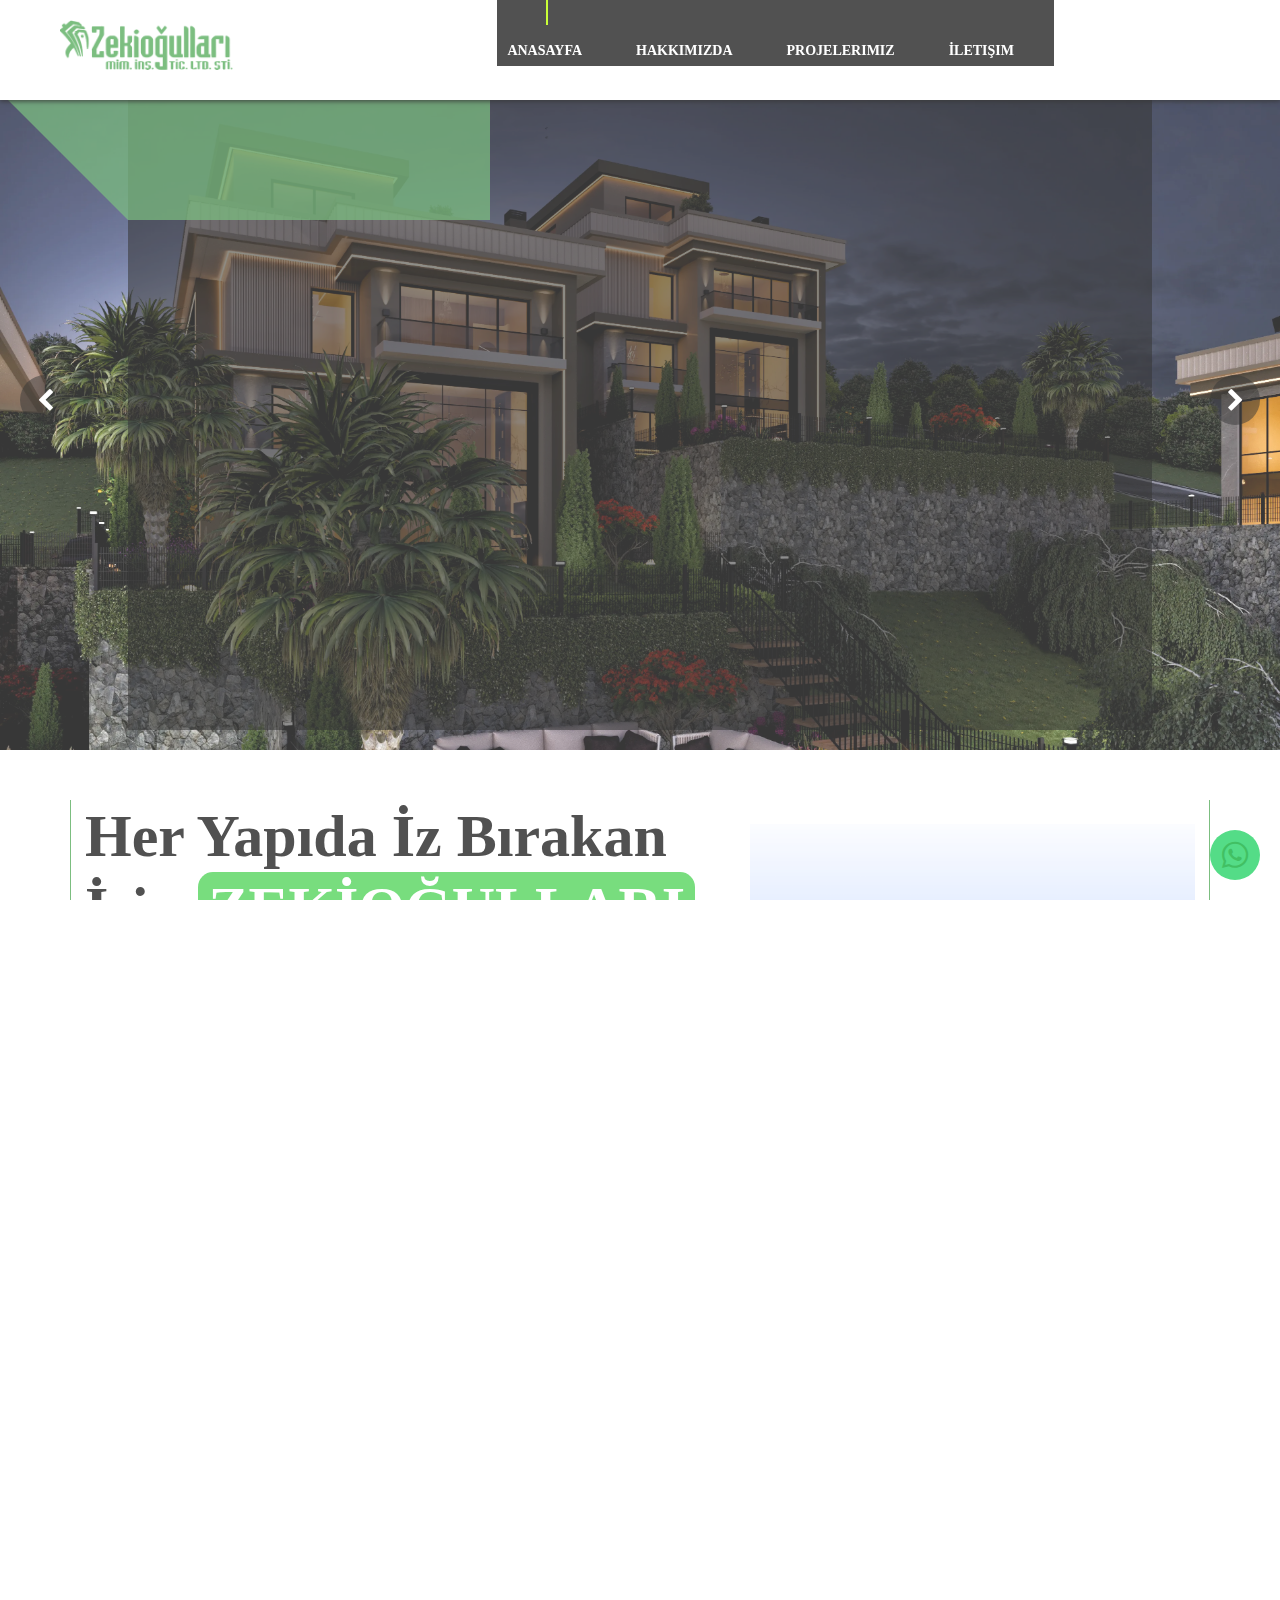
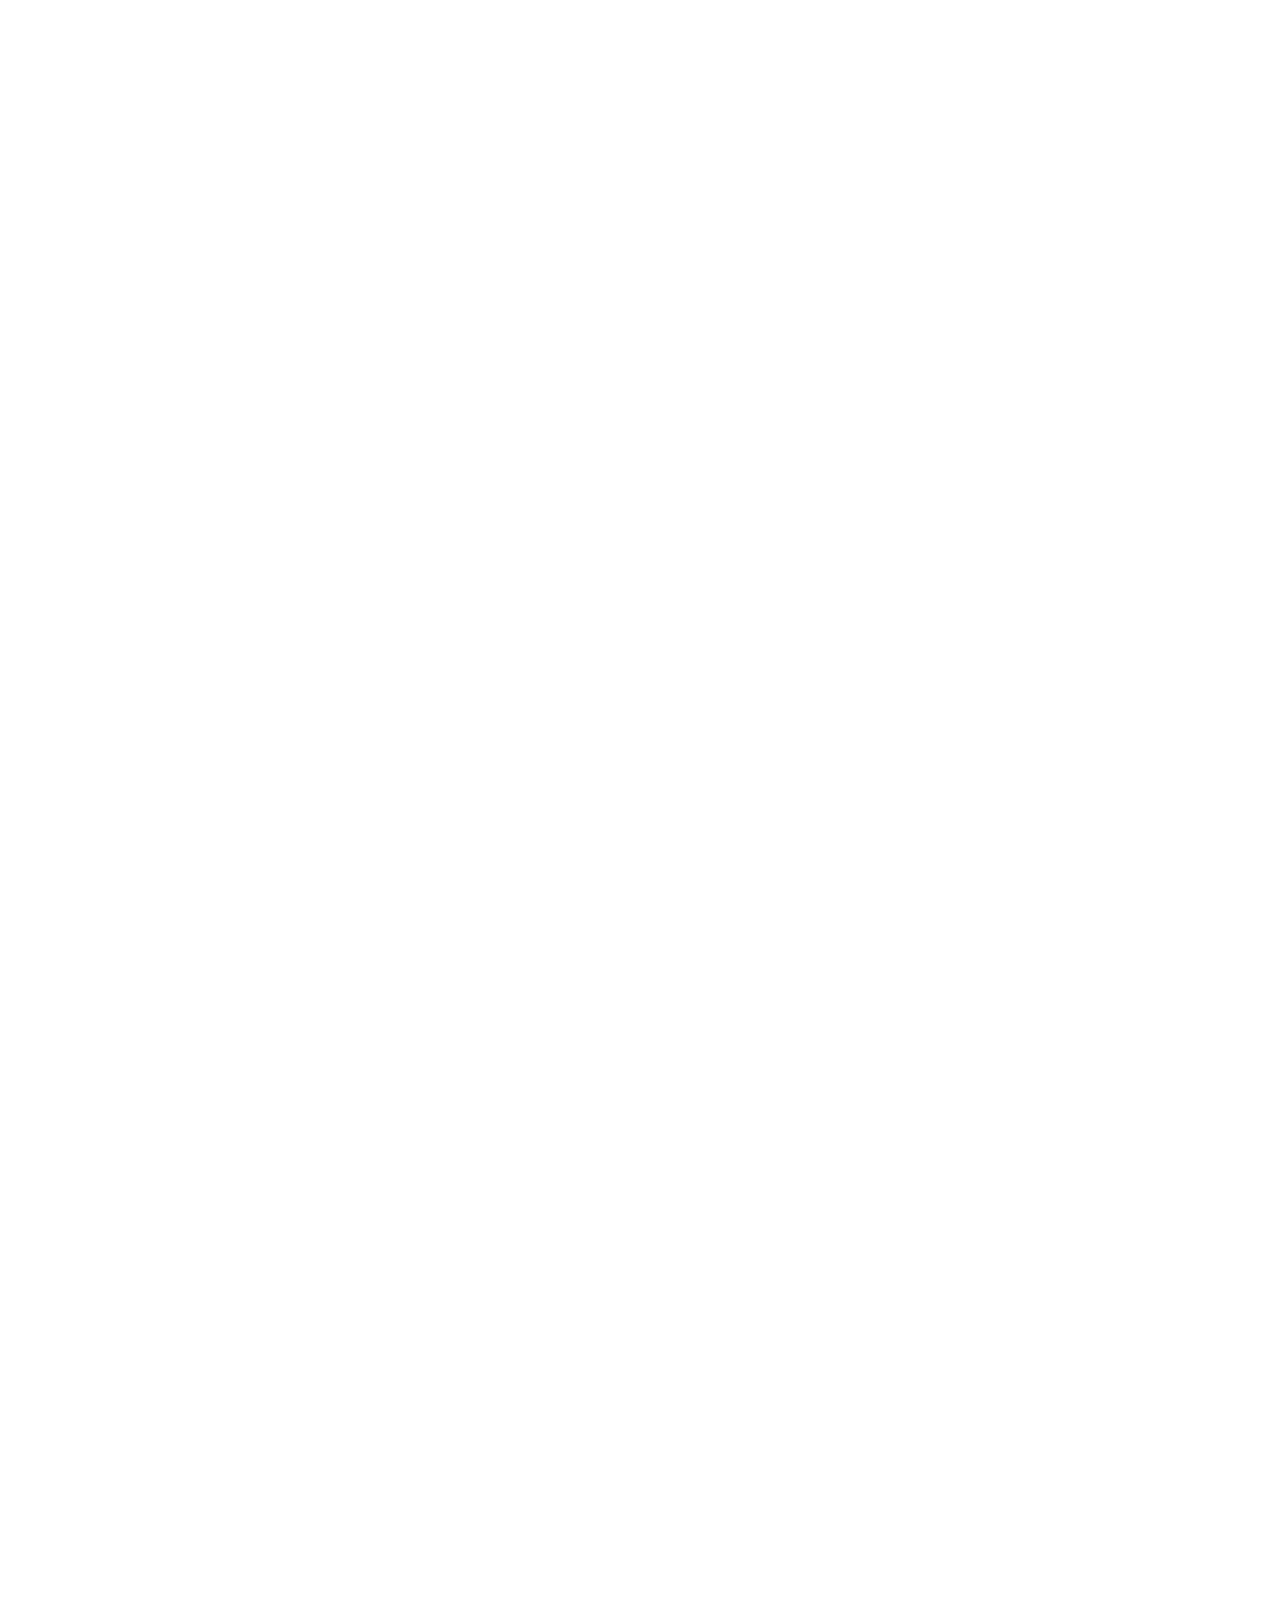
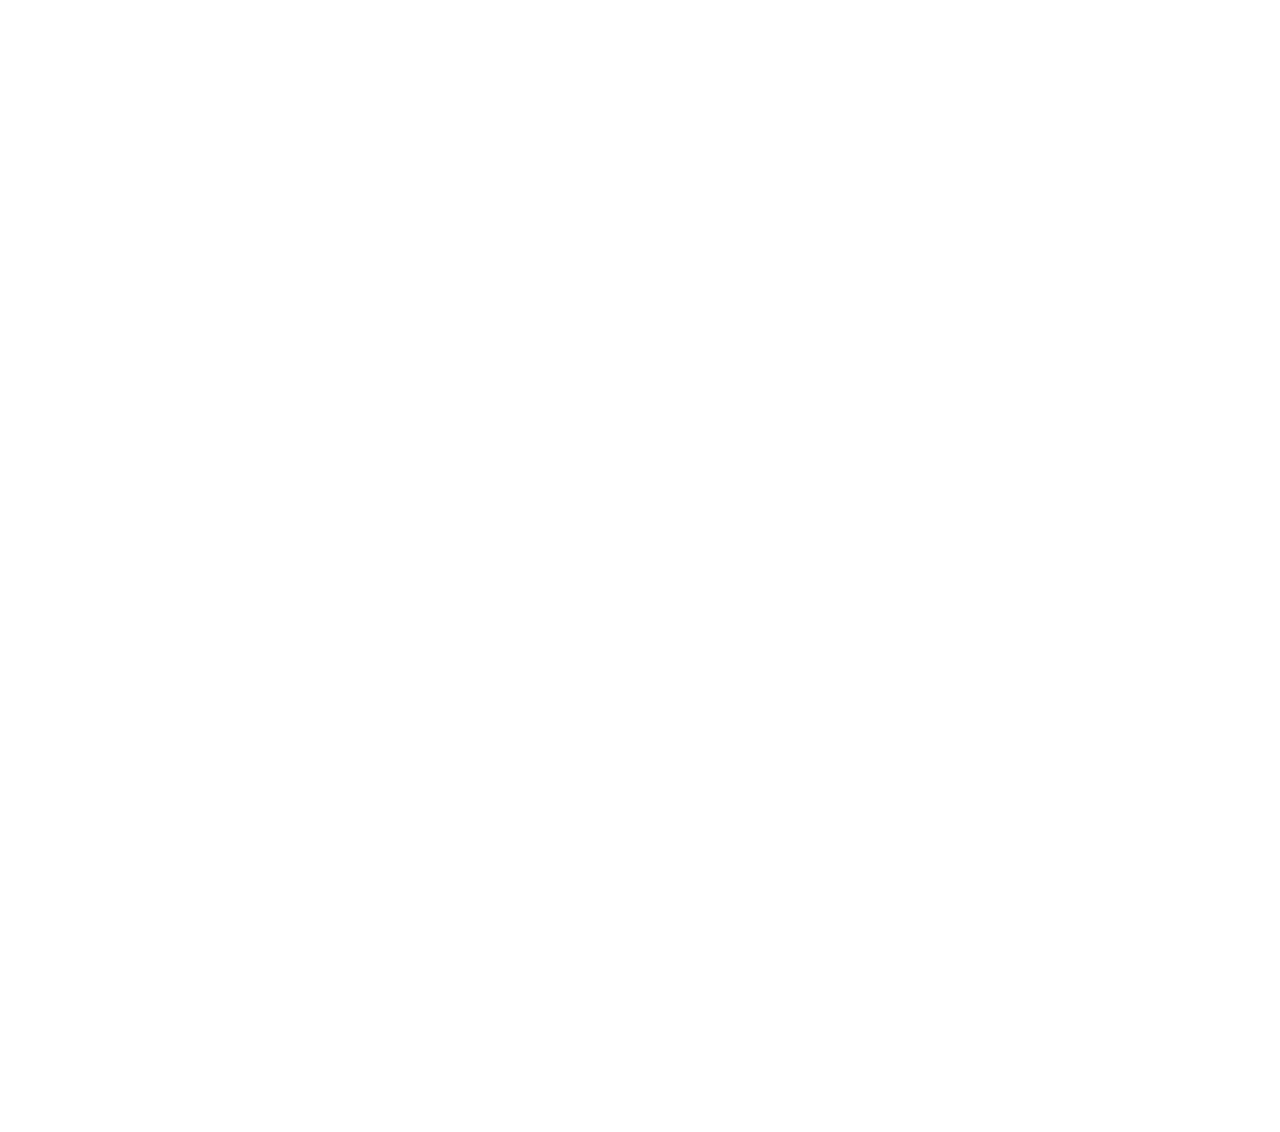
==== commit 0a1c8acc: "dfgd" ====
--- a/index.html
+++ b/index.html
@@ -57,7 +57,7 @@
             <li class="active"><a href="index.html">Anasayfa</a></li>
             <li><a href="about.html">Hakkımızda</a></li>
             <li><a href="portfolio.html">Projelerimiz</a></li>
-            <li><a href="contact.html">İletişim</a></li>
+            <li><a href="#">İletişim</a></li>
           </ul>
         </nav>
       </header>
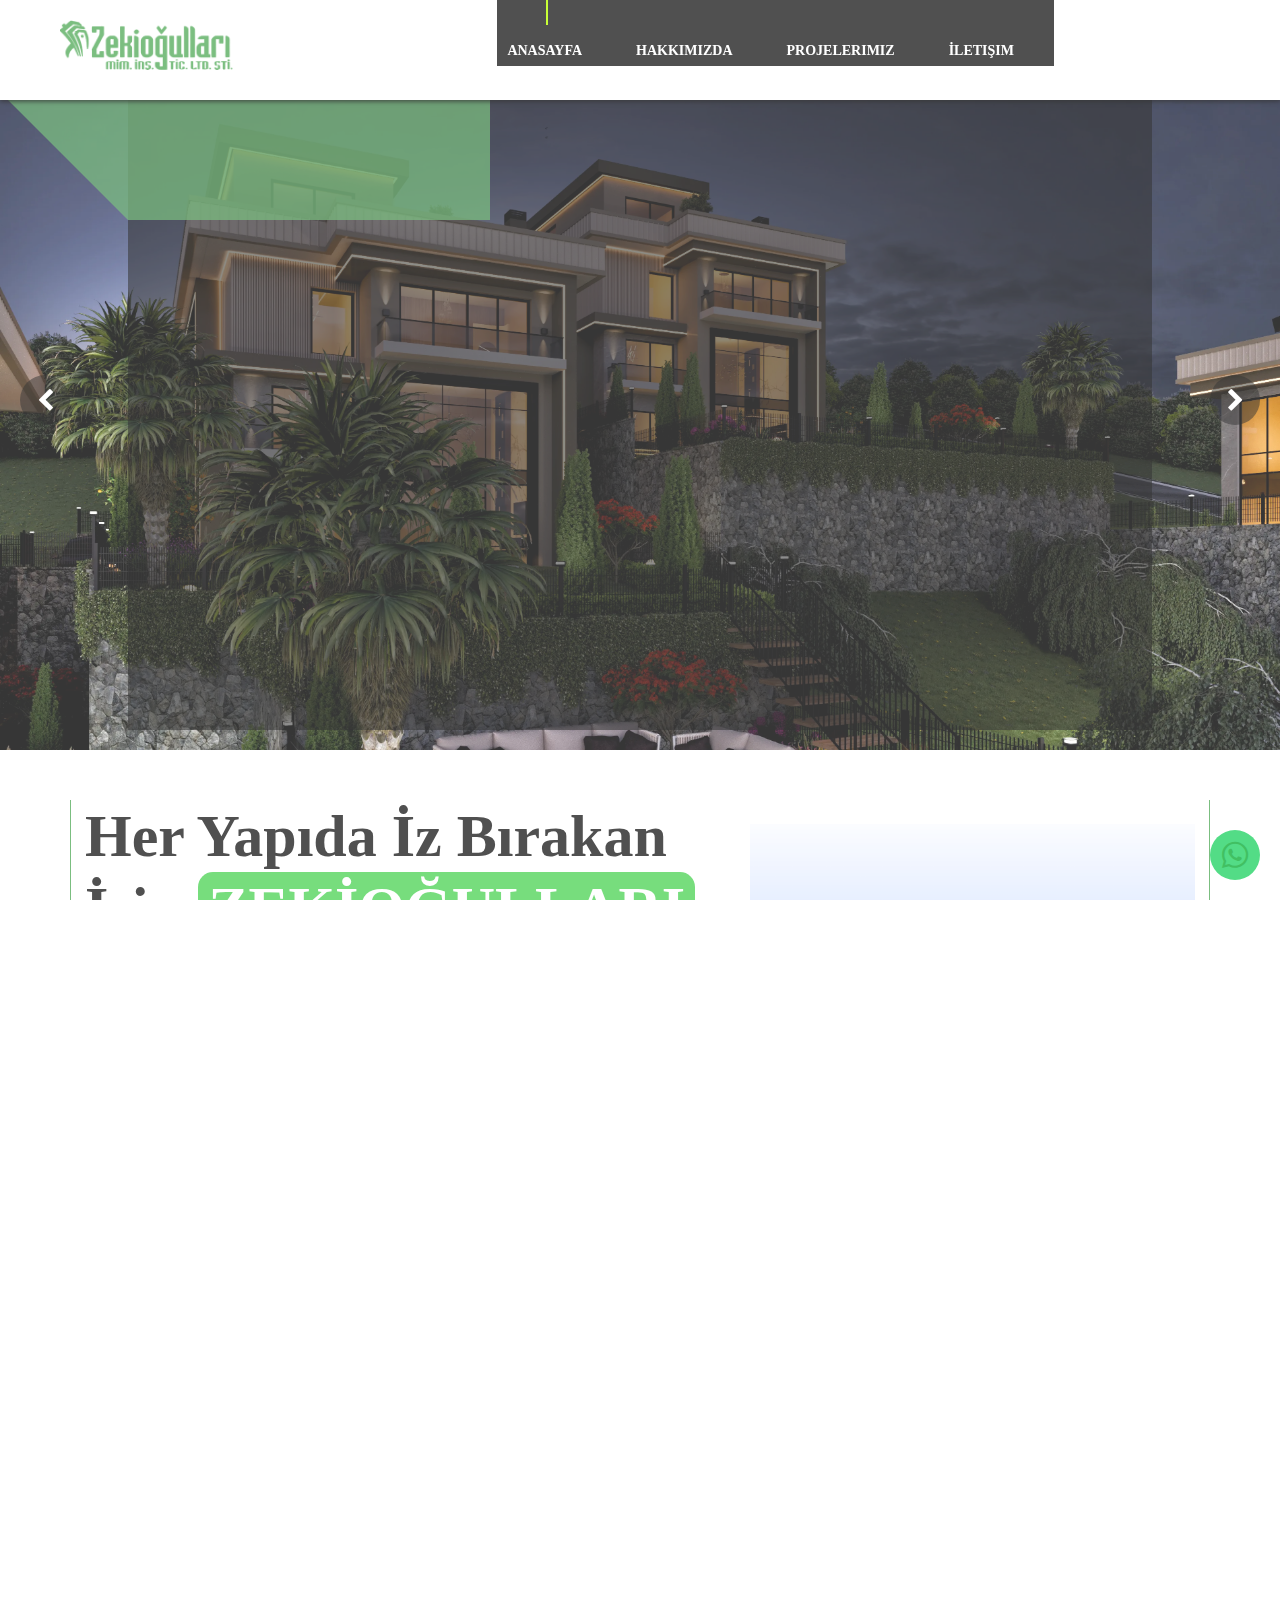
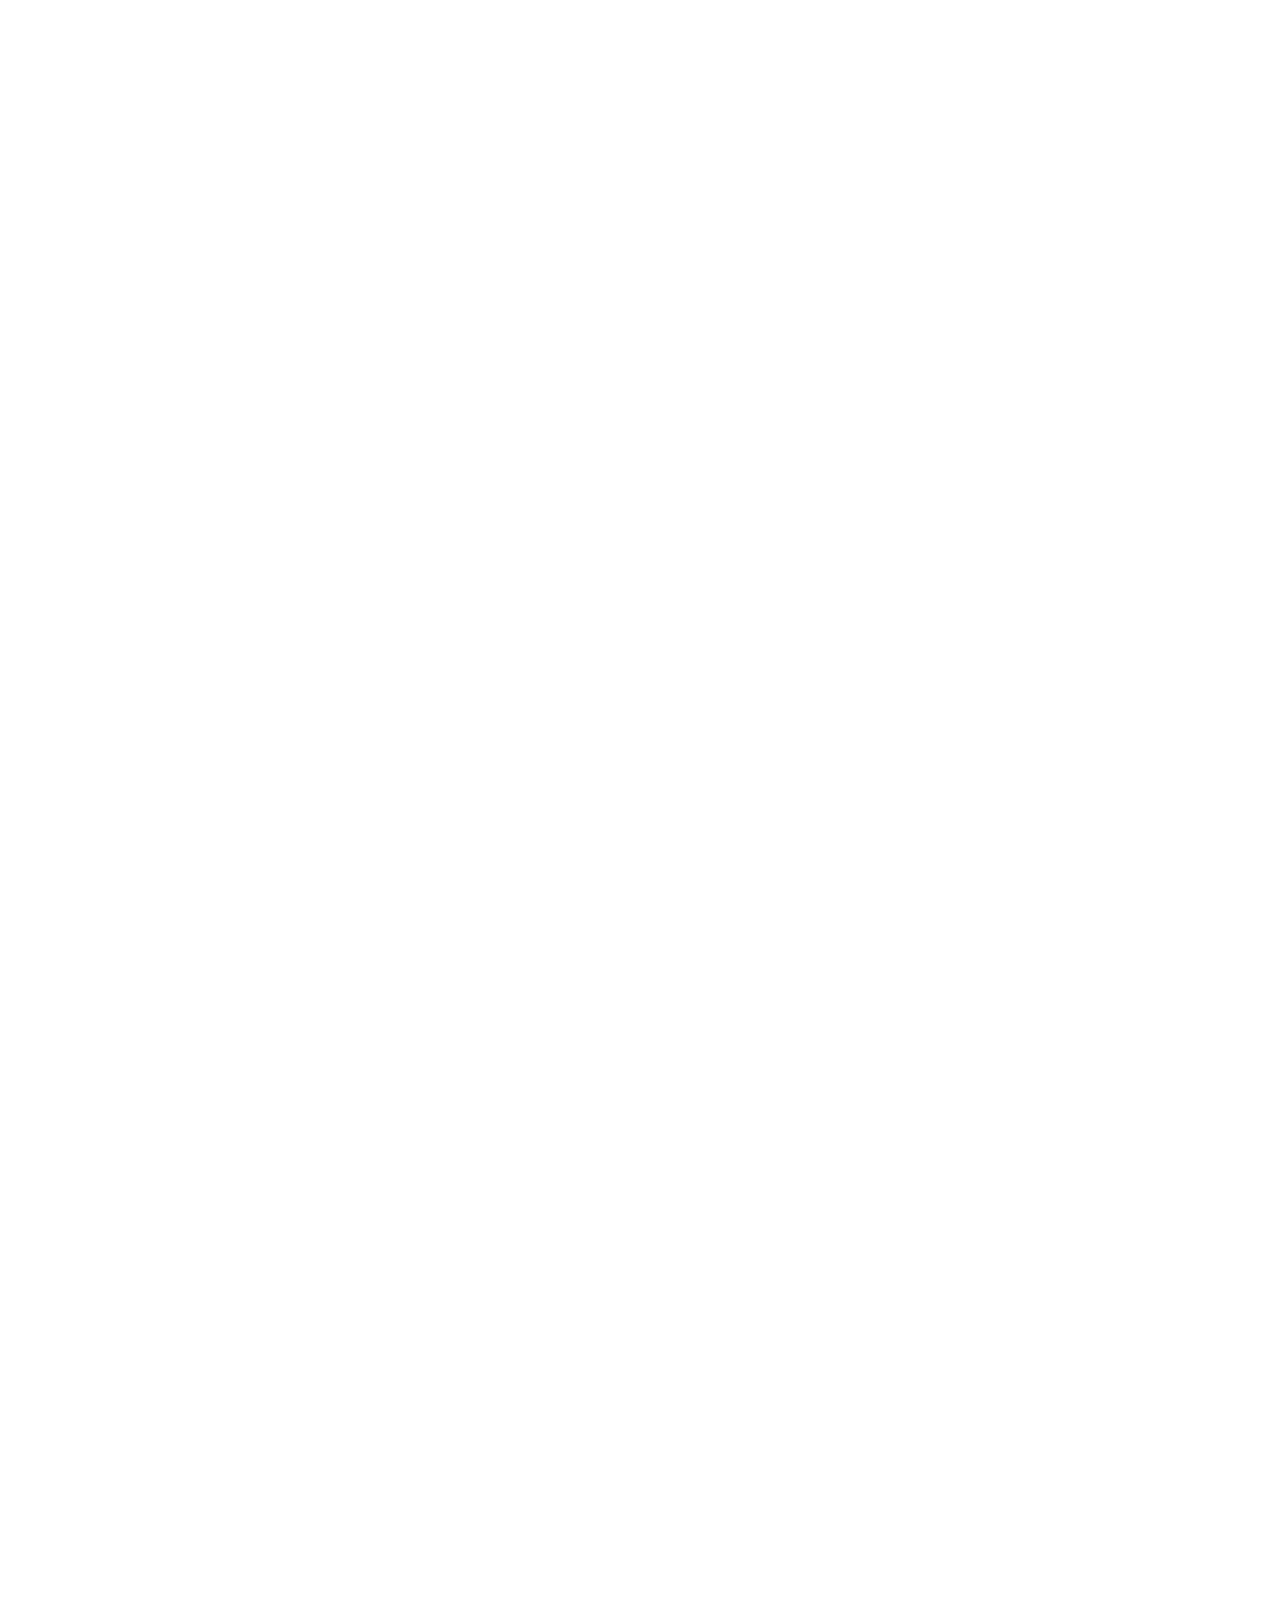
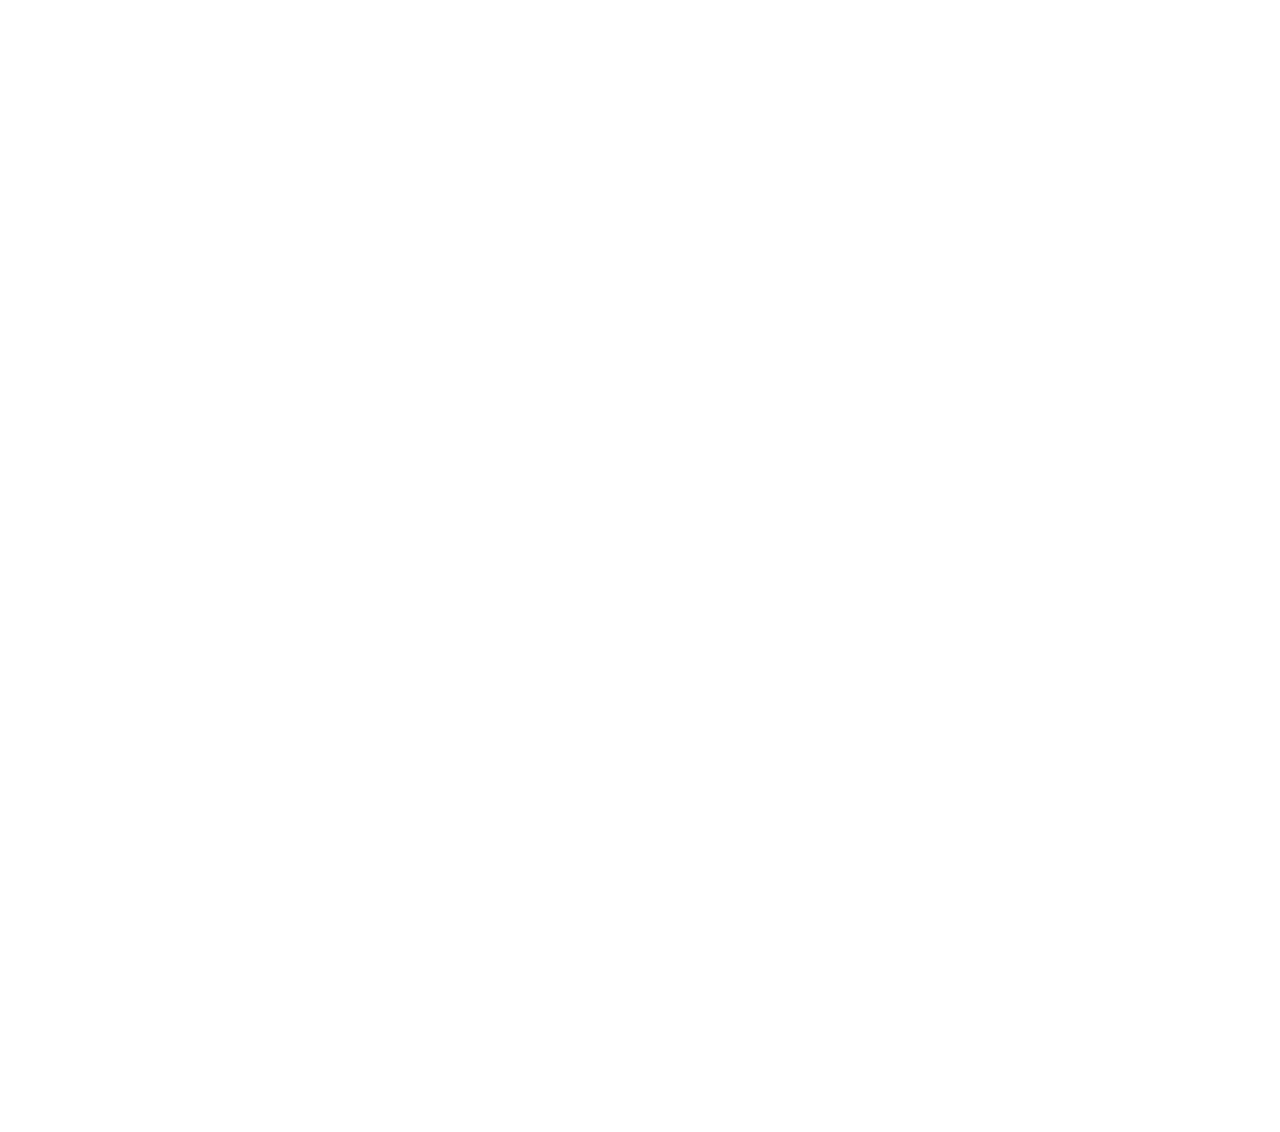
==== commit a37655ba: "dsf" ====
--- a/index.html
+++ b/index.html
@@ -365,6 +365,24 @@
       <script src="js/circle-progress.min.js"></script>
       <script src="js/main.js"></script>
       <script src="js/main.js"></script>
+     
+    <script>
+      document.addEventListener('DOMContentLoaded', function () {
+        const menuIcon = document.querySelector('.nav-switch');
+        const navMenu = document.querySelector('.nav-menu');
+    
+        menuIcon.addEventListener('click', function (e) {
+            e.preventDefault();
+            navMenu.style.display = (navMenu.style.display === 'block' ? 'none' : 'block');
+        });
+    
+        document.addEventListener('click', function (e) {
+            if (!navMenu.contains(e.target) && !menuIcon.contains(e.target)) {
+                navMenu.style.display = 'none';
+            }
+        });
+    });
+    </script>
       <script>
         $(document).ready(function () {
           // Scroll event
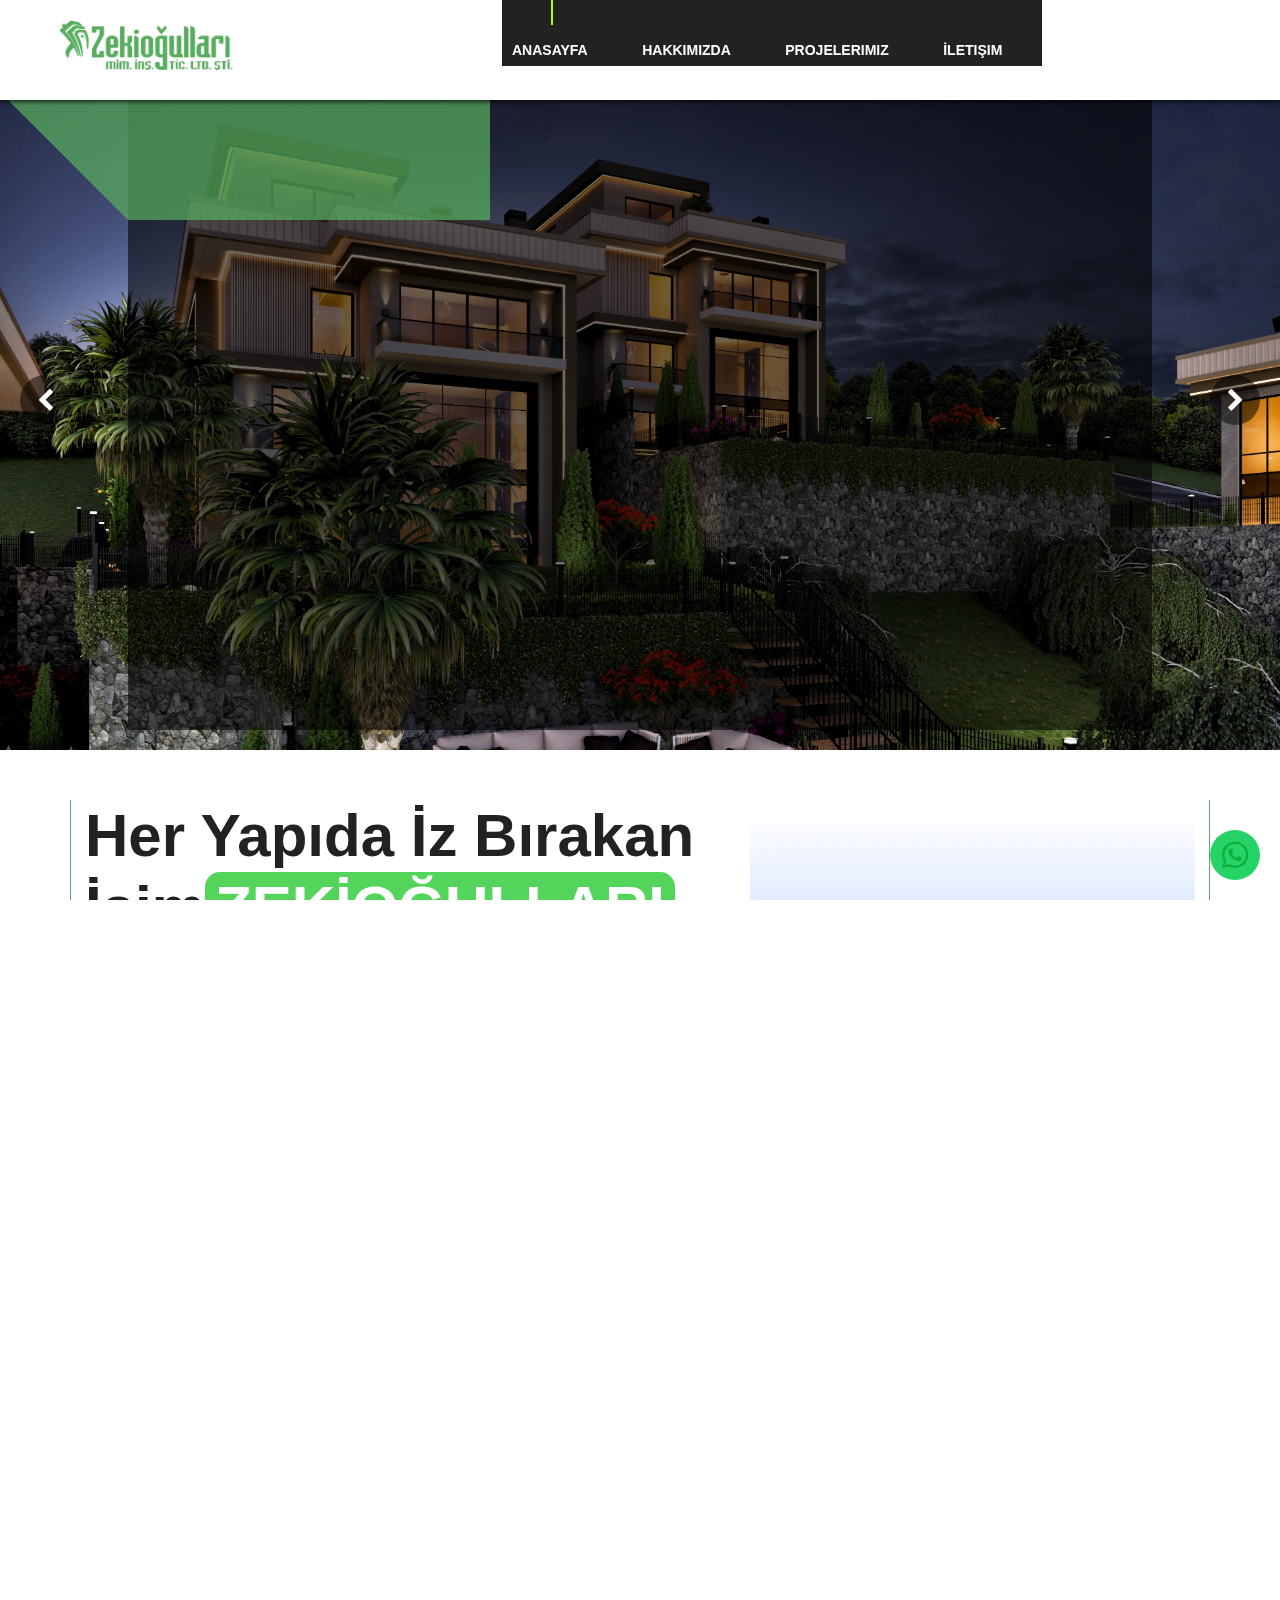
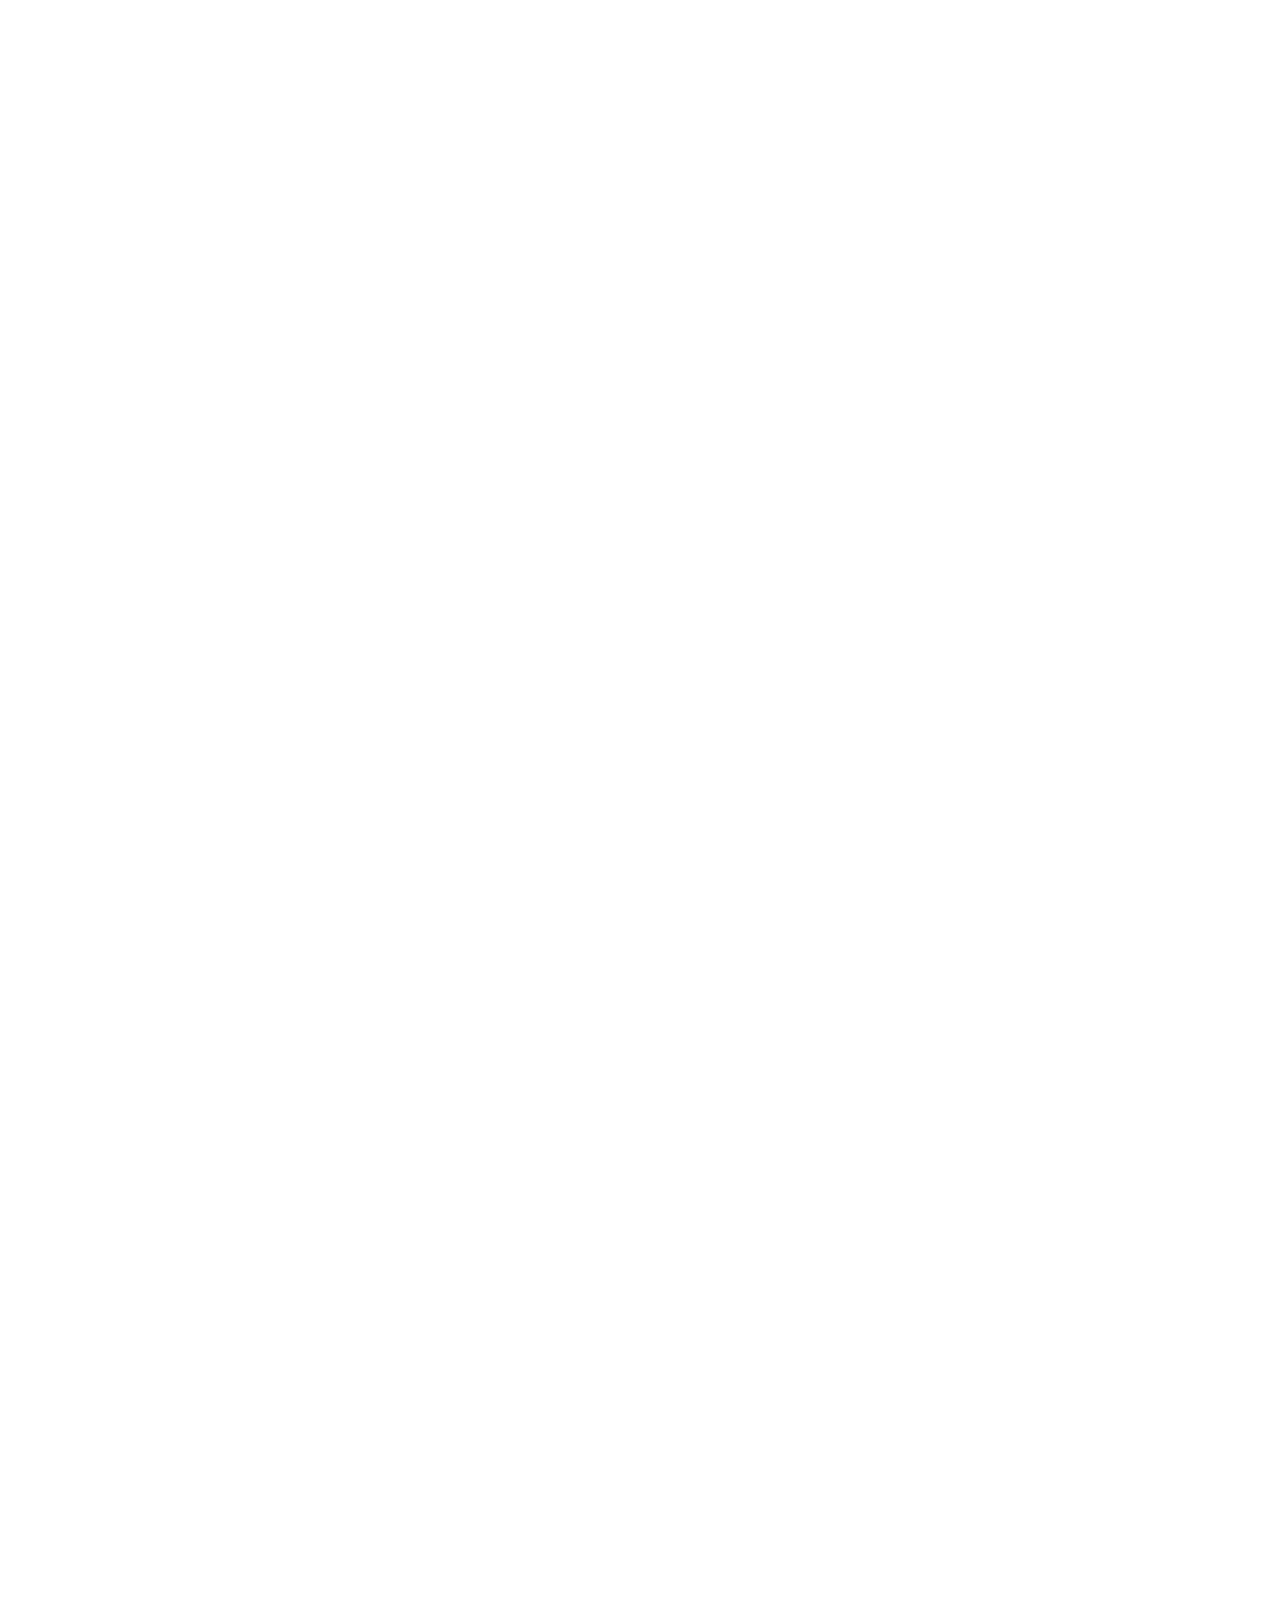
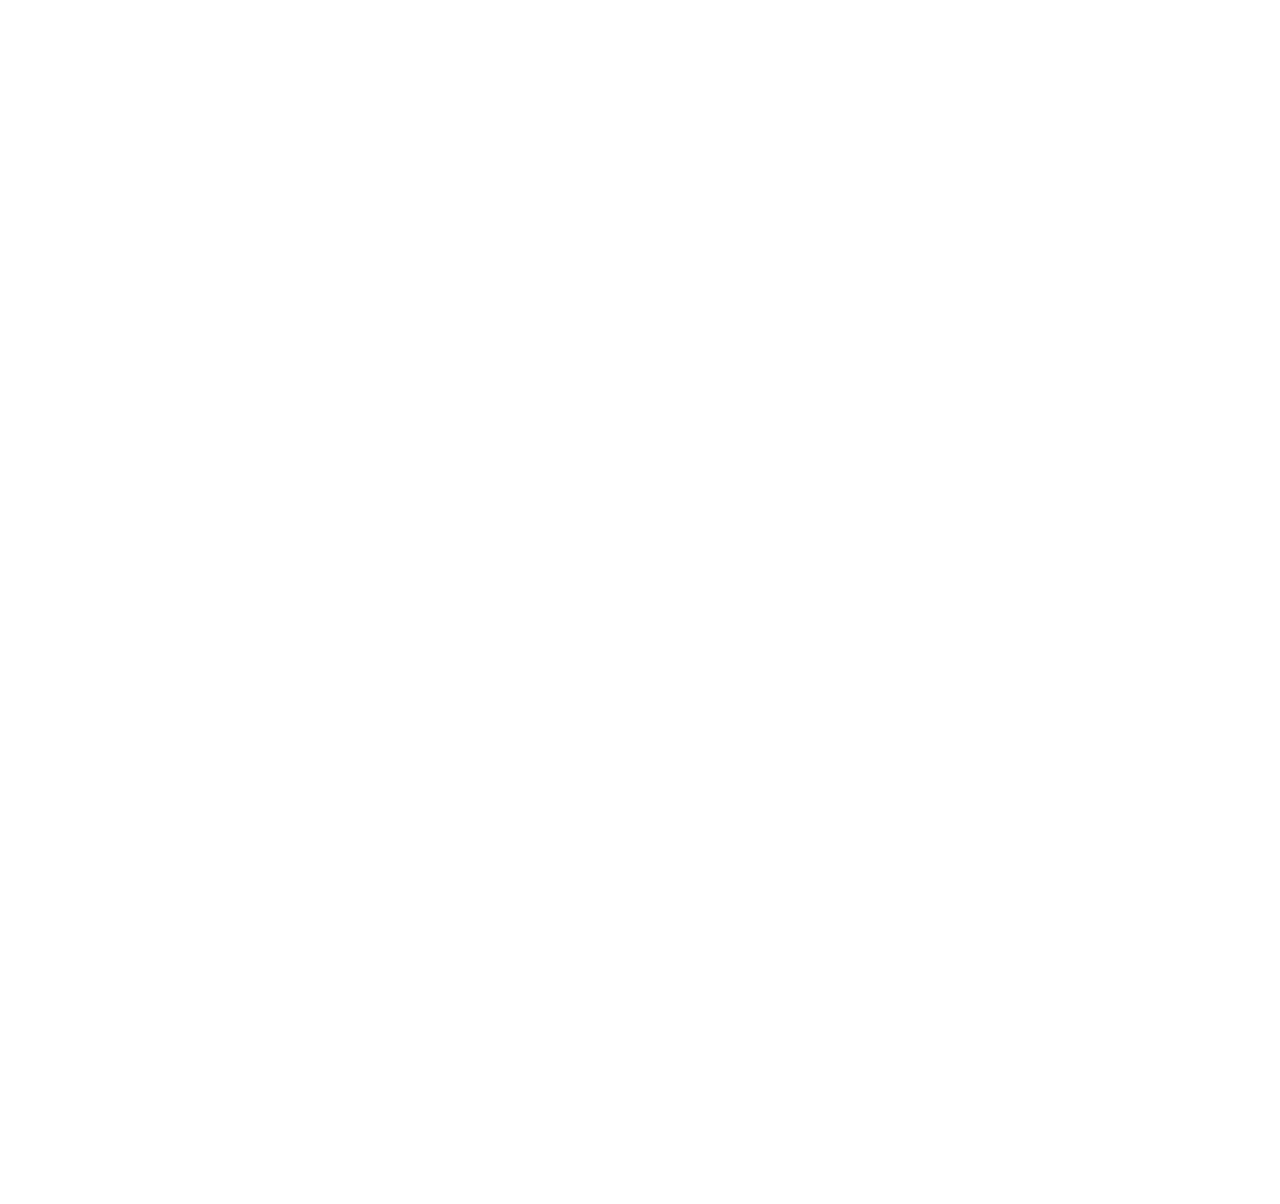
==== commit 877b54b1: "fd" ====
--- a/index.html
+++ b/index.html
@@ -45,7 +45,7 @@
       <!-- Header section start -->
       <header class="header-area">
         <a href="home.html" class="logo-area">
-          <img style="height: 50px" src="img/zlogo.png" alt="" />
+          <img style="height: 50px" src="img/batch_zlogo.webp" alt="" />
         </a>
         <div class="nav-switch">
           <i class="fa fa-bars"></i>
@@ -82,7 +82,7 @@
               </div>
             </div>
           </div>
-          <div class="hero-slide-item set-bg" data-setbg="img/bgg.jpg ">
+          <div class="hero-slide-item set-bg" data-setbg="img/batch_bgg.webp ">
             <div class="slide-inner">
               <div class="slide-content">
                 <div class="">
@@ -114,7 +114,7 @@
               </p>
             </div>
             <div class="col-lg-5 pt-4 image-container">
-              <img class="responsive-image" src="img/hayal.png" alt="" />
+              <img class="responsive-image" src="img/batch_hayal.webp" alt="" />
             </div>
           </div>
           <div class="divider divider-left"></div>
@@ -217,7 +217,7 @@
         <div class="container">
           <div class="row">
             <div class="col-lg-3 col-md-6">
-              <div class="milestone" style="background-image: url('img/5.jpg');">
+              <div class="milestone" style="background-image: url('img/batch_5.webp');">
                 <div class="milestone-icon">
                       <h2>1</h2>
                 </div>
@@ -226,7 +226,7 @@
             </div>
             </div>
             <div class="col-lg-3 col-md-6">
-              <div class="milestone"style="background-image: url('img/6.jpg');">
+              <div class="milestone"style="background-image: url('img/batch_6.webp');">
                 <div class="milestone-icon">
                   <h2>2</h2>
                 </div>
@@ -235,7 +235,7 @@
               </div>
             </div>
             <div class="col-lg-3 col-md-6">
-              <div class="milestone"style="background-image: url('img/7.jpg');">
+              <div class="milestone"style="background-image: url('img/batch_7.webp');">
                 <div class="milestone-icon">
                   <h2>3</h2>
                 </div>
@@ -244,7 +244,7 @@
               </div>
             </div>
             <div class="col-lg-3 col-md-6">
-              <div class="milestone"style="background-image: url('img/8.jpg');">
+              <div class="milestone"style="background-image: url('img/batch_8.webp');">
                 <div class="milestone-icon">
                   <h2>4</h2>
                 </div>
@@ -285,32 +285,33 @@
         <div id="projects-carousel" class="projects-slider">
           <div
             class="single-project set-bg altinvadi"
-            data-setbg="img/projects/altvadi.jpg"
+            data-setbg="img/batch_img2.webp"
           >
             <div class="project-content">
               <h2>
-                Altınvadi <br />
-                Konakları
+                Altınvadi 
+                Evleri
               </h2>
-              <p>2022</p>
+             
               <a href="altinvadi.html" class="seemore">İNCELE </a>
             </div>
           </div>
-          <div class="single-project set-bg cami" data-setbg="img/bggg.jpg">
-            <div class="project-content">
-              <h2>Bahçem Bahçecik <br /></h2>
-              <p>2024</p>
-              <a href="bahcem-bahcecik.html" class="seemore">İNCELE </a>
-            </div>
-          </div>
-          <div class="single-project set-bg kenya" data-setbg="img/mahal2.jpg">
+         
+          <div class="single-project set-bg kenya" data-setbg="img/batch_mahal2.webp">
             <div class="project-content">
               <h2>
                 The <br />
                 Mahal
               </h2>
-              <p>2022</p>
+             
               <a href="#" class="seemore">İNCELE </a>
+            </div>
+          </div>
+          <div class="single-project set-bg cami" data-setbg="img/batch_bggg.webp">
+            <div class="project-content">
+              <h2>Bahçem Bahçecik <br /></h2>
+              
+              <a href="bahcem-bahcecik.html" class="seemore">İNCELE </a>
             </div>
           </div>
         </div>
@@ -366,7 +367,7 @@
       <script src="js/main.js"></script>
       <script src="js/main.js"></script>
      
-    <script>
+    <!-- <script>
       document.addEventListener('DOMContentLoaded', function () {
         const menuIcon = document.querySelector('.nav-switch');
         const navMenu = document.querySelector('.nav-menu');
@@ -382,7 +383,7 @@
             }
         });
     });
-    </script>
+    </script> -->
       <script>
         $(document).ready(function () {
           // Scroll event
--- a/css/style.css
+++ b/css/style.css
@@ -15,7 +15,7 @@
 html,
 body {
 	height: 100%;
-	font-family: "Poppins";
+	font-family: "Montserrat",sans-serif;
 }
 .scroll-to-top {
     position: fixed;
@@ -955,7 +955,7 @@
 	width: 50%;
 	height: 100%;
 	left: 0;
-	background-image: url("../img/cta.png");
+	background-image: url("../img/batch_cta.webp");
 	background-repeat: no-repeat;
 	background-size: cover;
 }
